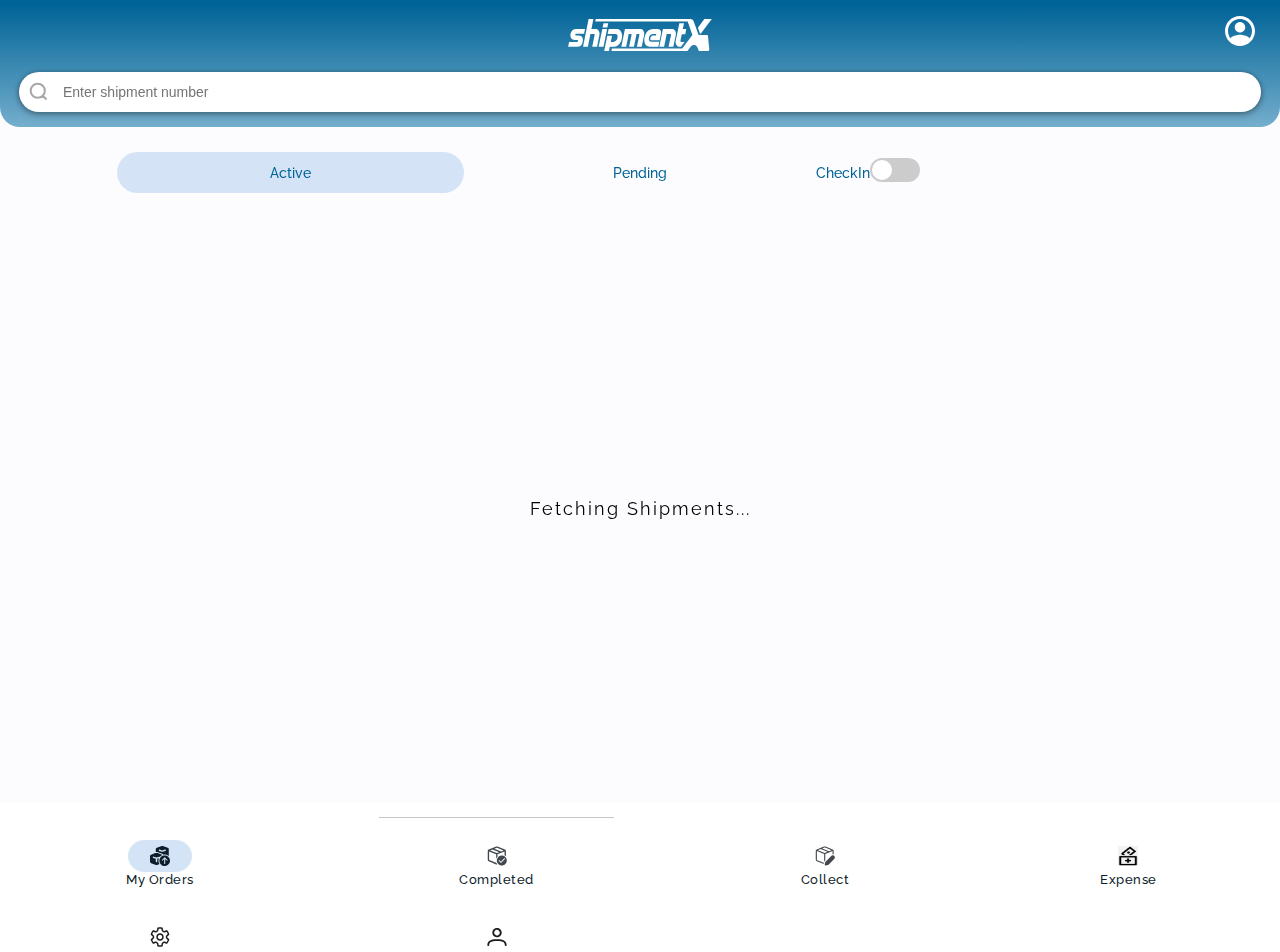
==== dashboard.html @ a4908e3f "Add files via upload" ====
<!DOCTYPE html>
<html lang="en">

<head>
    <meta charset="UTF-8">
    <meta content="width=device-width, initial-scale=1.0, user-scalable=0" name="viewport" />
    <meta name="theme-color" content="#0081C1" />
    <title>Add Maintenance</title>
    <link href="assets/css/style.css" rel="stylesheet">
</head>

<body style="animation: none;">
    <table style="border-collapse: collapse;">
        <tbody>
            <tr style="height: 127px">
                <td>
                    <table class="dashboard-header" style="border-collapse: collapse;">
                        <tr>
                            <td>
                                <img alt="Title" class="logo" src="assets/img/shipmentX-logo-new.svg" />
                                <a class="profile-icon" href="#" id="profile-top">
                                    <img alt="Profile" class="profile" src="assets/img/profile-user.svg">
                                </a>
                            </td>
                        </tr>
                        <tr>
                            <td>
                                <form class="search-layout">
                                    <img alt="Search" class="search-icon" src="assets/img/search.svg">
                                    <input class="search-input" id="search" placeholder="Enter shipment number"
                                        type="text" />
                                </form>
                            </td>
                        </tr>
                    </table>
                </td>
            </tr>
        </tbody>
        <tbody>
            <tr>
                <td>
                    <div class="scrollable shipments hidden" id="completed-container">
                        <!-- <div class="shipment">
                        <div class="label shipment-number-label">Shipment Number</div>
                        <div class="value shipment-number-value">#SH123564</div>
                        <div class="value time-label">16th Jan</div>
                        <div class="value time-value">09:00 am</div>
                        <div class="label weight-label">Weight</div>
                        <div class="value weight-value">14000 lbs</div>
                        <div class="label distance-label">Distance</div>
                        <div class="value distance-value">1605 mi</div>
                        <div class="value from-location">Auburn, NY</div>
                        <div class="value to-location">Houston, TX</div>
                        <div class="from-image"></div>
                        <div class="join-line"></div>
                        <div class="to-image"></div>
                    </div>    -->
                        <div id="fetchText" align=center class=""
                            style="position: absolute; width: 100%; top: 45%; font-size: 18px; letter-spacing: 2px;">
                            Fetching Shipments...</div>

                        <div class="empty hidden" id="empty">
                            <img src="assets/img/boxes.svg"
                                style="position: absolute; top: 30%; width: 40%; left: 30%;">
                            <spna align=center
                                style="position: absolute; width: 100%; top: 55%; font-size: 18px; letter-spacing: 2px;">
                                Empty Here...</spna>
                        </div>
                    </div>
                </td>
            </tr>
        </tbody>
        <tbody id="pen-actv-container" class="">
            <tr style="height: 52px">
                <td>
                    <table class="suggestive-panel">
                        <tr>
                            <td class="suggestive active" id="active-btn">Active</td>
                            <td class="suggestive" id="pending-btn">Pending</td>
                            <td class="suggestive">
                                <div class="switch-container" colspan="2">
                                    <span class="checkin">CheckIn</span>
                                    <label class="switch">
                                        <input type="checkbox" class="hidden" id="switch" onclick="toggleSwitch()" />
                                        <span class="slider round"></span>
                                    </label>
                                    <span class="checkout" id="checkout" style="display: none;">
                                        CheckOut</span>
                                </div>
                            </td>
                        </tr>
                    </table>
                </td>
            </tr>
            <tr>
                <td>
                    <div class="scrollable shipments hidden" id="pending-container">
                        <!-- <div class="shipment">
                        <div class="label shipment-number-label">Shipment Number</div>
                        <div class="value shipment-number-value">#SH123564</div>
                        <div class="value time-label">16th Jan</div>
                        <div class="value time-value">09:00 am</div>
                        <div class="label weight-label">Weight</div>
                        <div class="value weight-value">14000 lbs</div>
                        <div class="label distance-label">Distance</div>
                        <div class="value distance-value">1605 mi</div>
                        <div class="value from-location">Auburn, NY</div>
                        <div class="value to-location">Houston, TX</div>
                        <div class="from-image"></div>
                        <div class="join-line"></div>
                        <div class="to-image"></div>
                    </div>    -->

                        <div id="fetchText" align=center class=""
                            style="position: absolute; width: 100%; top: 45%; font-size: 18px; letter-spacing: 2px;">
                            Fetching Shipments...</div>

                        <div class="empty hidden" id="empty">
                            <img src="assets/img/boxes.svg"
                                style="position: absolute; top: 30%; width: 40%; left: 30%;">
                            <spna align=center
                                style="position: absolute; width: 100%; top: 58%; font-size: 18px; letter-spacing: 2px;">
                                Empty Here...</spna>
                        </div>
                    </div>

                    <div class="scrollable shipments" id="active-container">
                        <!-- <div class="shipment">
                        <div class="label shipment-number-label">Shipment Number</div>
                        <div class="value shipment-number-value">#SH123564</div>
                        <div class="label status-label">Satus</div>
                        <div class="value status-value green">In-transit</div>
                        <div class="label weight-label">Weight</div>
                        <div class="value weight-value">14000 lbs</div>
                        <div class="label eta-label">ETA</div>
                        <div class="value eta-value">Jan 17, 10:00 am</div>
                        <div class="label distance-label">Distance</div>
                        <div class="value distance-value">1605 mi</div>
                        <div class="value from-location">Auburn, NY</div>
                        <div class="value to-location">Houston, TX</div>
                        <div class="from-image"></div>
                        <div class="join-line"> </div>
                        <div class="to-image"></div>
                    </div> -->
                        <div id="fetchText" align=center class=""
                            style="position: absolute; width: 100%; top: 45%; font-size: 18px; letter-spacing: 2px;">
                            Fetching Shipments...</div>

                        <div class="empty hidden" id="empty">
                            <img src="assets/img/boxes.svg"
                                style="position: absolute; top: 30%; width: 40%; left: 30%;">
                            <spna align=center
                                style="position: absolute; width: 100%; top: 58%; font-size: 18px; letter-spacing: 2px;">
                                Empty Here...</spna>
                        </div>
                    </div>
                </td>
            </tr>
        </tbody>
    </table>
    <table class="navigation-bar" id="navigation" style="border-collapse: collapse;">
        <tr style="height: 16px;">
            <td></td>
            <td>
                <div class="navigation-drawer" id="navigation-drawer"></div>
            </td>
        </tr>
        <tr>
            <td>
                <a class="navigation-item active" href="#" id="shipments">
                    <div class="icon">
                        <img alt="Shipments" class="icon-image" src="assets/img/shipments-active.svg" />
                    </div>
                    <div class="label">My Orders</div>
                </a>
            </td>
            <td>
                <a class="navigation-item" href="#" id="closed">
                    <div class="icon">
                        <img alt="Closed" class="icon-image" src="assets/img/closed-inactive.svg" />
                    </div>
                    <div class="label">Completed</div>
                </a>
            </td>
            <td>
                <a class="navigation-item" href="#" id="create">
                    <div class="icon">
                        <img alt="Create" class="icon-image" src="assets/img/create-inactive.svg" />
                    </div>
                    <div class="label">Collect</div>
                </a>
            </td>

            <td>
                <a class="navigation-item" href="#" id="expense">
                    <div class="icon">
                        <img alt="Create" class="icon-image" src="assets/img/expense.jpg" />
                    </div>
                    <div class="label">Expense</div>
                </a>
            </td>


        </tr>
        <tr>
            <td>
                <a class="navigation-item" href="#" id="settings">
                    <div class="icon">
                        <img alt="Settings" class="icon-image" src="assets/img/settings-inactive.svg" />
                    </div>
                    <div class="label">Settings</div>
                </a>
            </td>
            <td>
                <a class="navigation-item" href="#" id="profile">
                    <div class="icon">
                        <img alt="Profile" class="icon-image" src="assets/img/profile-inactive.svg" />
                    </div>
                    <div class="label">Profile</div>
                </a>
            </td>
        </tr>
    </table>
    <script src="assets/js/jquery.min.js"></script>
    <script src="assets/js/jquery.mobile.js"></script>
    <script src="assets/js/script.js"></script>
    <script src="assets/js/jquery.toast.js"></script>
    <script>

        var is_nav_up = false;
        var active_nav_btn = 'shipments';
        const DRIVER = getUser()
        var location_running = false;


        // load completed window after 3 seconds from the current time
        /*setTimeout(load_completed_data, 3000);*/

        load_data();
        setLoginDetails();

        $("#search").keyup(function () {//event listner keyup on event with the id of search
            console.log(this.value)
            searchFilter(this.value)// the current value passes in the searchFilter function
        });

        $("#navigation").on('swipeup', function () {
            console.log('swipeup')
            // $("#navigation").animate(navigationup);
            $('#navigation').addClass('nav-up')
            $('#navigation').removeClass('nav-down')
        });

        $("#navigation").on('swipedown', function () {
            console.log('swipedown')
            // $("#navigation").animate({bottom: "-81px"});
            $('#navigation').addClass('nav-down')
            $('#navigation').removeClass('nav-up')
        });


        // show active window when swiped right from pending window
        $("#pending-container").on('swiperight', function () {
            console.log('swiperight')
            showActive()
        });

        // show pending window when swiped left from active window
        $("#active-container").on('swipeleft', function () {
            console.log('swipeleft')
            showPending()
        });

        $('#checkin-btn').on('click', function () {

            drivercheckin();
        });
        $('#checkout-btn').on('click', function () {
            drivercheckout();
        });
        // if navigation drawer middle button is clicked then it will move up or down depending upon
        // the current position of the drawer
        $("#navigation-drawer").click(function () {
            if (!is_nav_up) {
                // $("#navigation").animate({bottom: "0px"});
                $('#navigation').addClass('nav-up')
                $('#navigation').removeClass('nav-down')
                is_nav_up = true
            }
            else {
                // $("#navigation").animate({bottom: "-81px"});
                $('#navigation').addClass('nav-down')
                $('#navigation').removeClass('nav-up')
                is_nav_up = false;
            }
        });

        // switch to pending window when pending button is clicked
        $('#pending-btn').on('click', function () {
            showPending()
        });


        // switch to active window when active button is clicked
        $('#active-btn').on('click', function () {
            showActive()
        });


        // hides the active window from view and shows the pending window
        function showPending() {
            $('#pending-btn').addClass('active')
            $('#active-btn').removeClass('active')
            $('#pending-container').removeClass('hidden')
            $('#active-container').addClass('hidden')
        }

        // hides the pending window from view and shows the active window
        function showActive() {
            $('#pending-btn').removeClass('active')
            $('#active-btn').addClass('active')
            $('#pending-container').addClass('hidden')
            $('#active-container').removeClass('hidden')
        }

        $('#navigation .navigation-item .icon').on('click', function () {
            // console.log($(this).parents()[0].id)
            var btn_clicked = $(this).parents()[0].id
            switchActiveNavigationButton(btn_clicked)
        });

        $('#navigation .navigation-item .label').on('click', function () {
            // console.log($(this).parents()[0].id)
            var btn_clicked = $(this).parents()[0].id
            switchActiveNavigationButton(btn_clicked)
        });


        // makes the clicked button highlited and unhighlights the previous highlited button 
        function switchActiveNavigationButton(btn_clicked) {
            if (btn_clicked != active_nav_btn) {
                $(`#${btn_clicked}`).addClass('active')
                $(`#${active_nav_btn}`).removeClass('active')
                $(`#${btn_clicked} div img`).attr("src", `assets/img/${btn_clicked}-active.svg`)
                $(`#${active_nav_btn} div img`).attr("src", `assets/img/${active_nav_btn}-inactive.svg`)
                active_nav_btn = btn_clicked
            }
        }


        // set the clicked shipment info to session storage so that it's available accross views
        // and changes the page to milestone page.
        $('#active-container').on('click', '.shipment', function () {
            window.location = "shipment_milestone.html";
            var item = this.data;
            sessionStorage.setItem("item", JSON.stringify(item));
        });


        // set the clicked shipment info to session storage so that it's available accross views
        // and changes the page to acceptance page.
        $('#pending-container').on('click', '.shipment', function () {
            window.location = "shipment_acceptance.html";
            var item = this.data;
            sessionStorage.setItem("item", JSON.stringify(item));
        });


        $('#create').on('click', function () {
            window.location = "shipment_collection.html";
        });

        $('#expense').on('click', function () {
            window.location = "expense_dashboard.html";
        });



        // change the window (space between top blue container and the bottom navigation drawer) 
        // to completed container view
        $('#closed').on('click', function () {
            $('#pen-actv-container').addClass('hidden')
            $('#completed-container').removeClass('hidden')
            load_completed_data()
        });

        // changes back the view from completed window to active pending window
        $('#shipments').on('click', function () {
            $('#pen-actv-container').removeClass('hidden')
            $('#completed-container').addClass('hidden')
        });


        //
        $('#profile, #profile-top').on('click', function () {
            window.location = "profile.html";
        });

        $('#settings').on('click', function () {
            window.location = "settings.html";
        });



        // this function calls the getshipments() function in script.js which inturn calls the 
        // populate data function.
        function load_data() {
            var type = "";
            getshipments(type);
        };


        // populates all the text fileds, and iterates throught the shipments list and passes it to 
        // list_items function for further processings 
        function populate_data(data, type) {

            sessionStorage.setItem("doc_types", JSON.stringify(data.data.doc_types));
            var trips = data.data.trips;

            $('#pending-container #fetchText').addClass('hidden')
            $('#active-container #fetchText').addClass('hidden')
            // $('#completed-container #fetchText').addClass('hidden')

            if (type != 2) {
                $('#pending-container #empty').removeClass('hidden')
                $('#active-container #empty').removeClass('hidden')
            }
            else {
                console.log(data.data.trips.length)
                if (data.data.trips.length > 0) {
                    /*console.log(data.data.trips.length)*/
                    $('#completed-container #fetchText').addClass('hidden');
                    $('#completed-container #empty').addClass('hidden');
                }
            }

            trips.forEach(list_items);
        };


        // handles the text and image that is visible when there is no completed shipment for the driver
        function show_empty_completed_shipments() {
            $('#completed-container #fetchText').addClass('hidden');
            $('#completed-container #empty').removeClass('hidden');
        }


        // handles the text and image that is visible when there is no active or pending shipment for
        // the driver
        function show_empty_shipments() {
            $('#pending-container #fetchText').addClass('hidden')
            $('#active-container #fetchText').addClass('hidden')

            $('#pending-container #empty').removeClass('hidden')
            $('#active-container #empty').removeClass('hidden')
        }


        // is called as many times as the number of shipments fetched from api in all 3 categories
        // pending active and completed/closed and creates a list of views for each shipment in the 
        // respective views
        function list_items(item, index) {
            // console.log(item)
            // console.log(JSON.stringify(item))
            var div = document.createElement('div');


            div.className = 'shipment';
            div.data = item;//item.shift_id + ' ' + item.shift_veh_id;
            if (item.id == "") {
                div.innerHTML = `
                        <div class="label shipment-number-label">Shipment Number</div>
                        <div class="value shipment-number-value">${item.shipmentid}</div>
                        <div class="value time-label">${get_date(item.enddate, DRIVER.timezone)}</div>
                        <div class="value time-value">${get_time(item.enddate, DRIVER.timezone)}</div>
                        <div class="label weight-label">Weight</div>
                        <div class="value weight-value">${parseInt(item.shipweight)} lbs</div>
                        <div class="label distance-label">Distance</div>
                        <div class="value distance-value">${item.distance}</div>
                        <div class="value from-location">${camelCase(item.scity)}</div>
                        <div class="value to-location">${camelCase(item.dcity)}</div>
                        <div class="from-image"></div>
                        <div class="join-line"></div>
                        <div class="to-image">
    `;
                document.getElementById("pending-container").appendChild(div);
                $('#pending-container #empty').addClass('hidden')
            } else if (item.astatus != "2") {
                div.innerHTML = `
                        <div class="label shipment-number-label">Shipment Number</div>
                        <div class="value shipment-number-value">${item.shipmentid}</div>
                        <div class="label status-label">Satus</div>`;

                if (item.astatus == 0) {
                    div.innerHTML += `<div class="value status-value">Accepted</div>`;
                }
                else if (item.astatus == 1) {
                    div.innerHTML += `<div class="value status-value green">In-Transit</div>`;
                }
                else { }

                div.innerHTML +=
                    `
                        <div class="value status-value green">${status}</div>
                        <div class="label weight-label">Weight</div>
                        <div class="value weight-value">${parseInt(item.shipweight)} lbs</div>
                        <div class="label eta-label">ETA</div>
                        <div class="value eta-value">Jan 17, 10:00 am</div>
                        <div class="label distance-label">Distance</div>
                        <div class="value distance-value">${item.distance}</div>
                        <div class="value from-location">${camelCase(item.scity)}</div>
                        <div class="value to-location">${camelCase(item.dcity)}</div>
                        <div class="from-image"></div>
                        <div class="join-line"></div>
                        <div class="to-image">
    `;
                $('#active-container #empty').addClass('hidden')
                document.getElementById("active-container").appendChild(div);
                if (!location_running) {
                    startLocationService();
                    location_running = true;
                }
            } else {
                div.innerHTML = `
                        <div class="label shipment-number-label">Shipment Number</div>
                        <div class="value shipment-number-value">${item.shipmentid}</div>
                        <div class="label status-label">Satus</div>
                        <div class="value status-value green">Completed</div>
                        <div class="value status-value green">${status}</div>
                        <div class="label weight-label">Weight</div>
                        <div class="value weight-value">${parseInt(item.shipweight)} lbs</div>
                        <div class="label eta-label">Delivered At</div>
                        <div class="value eta-value">${get_date(item.enddate, DRIVER.timezone) + ', ' + get_time(item.enddate, DRIVER.timezone)}</div>
                        <div class="label distance-label">Distance</div>
                        <div class="value distance-value">${item.distance}</div>
                        <div class="value from-location">${camelCase(item.scity)}</div>
                        <div class="value to-location">${camelCase(item.dcity)}</div>
                        <div class="from-image"></div>
                        <div class="join-line"></div>
                        <div class="to-image">
        `;

                document.getElementById("completed-container").appendChild(div);
                $('#completed-container #fetchText').addClass('hidden')
            }


            // if(item.astatus == "2") {
            //     document.getElementById("completed-container").appendChild(div);
            // }
        }


        // fetches and lists the completed shipment data 
        function load_completed_data() {
            var type = "2";
            // console.log('calling completed')
            getshipments(type);
        }


        // top search bar handler to filter the shipments depending upon the entered text in all 
        // 3 windows (pending, active, and completed) 
        var shipments = null
        function searchFilter(search_text) {
            if (search_text.length > 1) {
                if (shipments == null)
                    shipments = document.getElementsByClassName('shipment')
                for (i = 0; i < shipments.length; i++) {
                    ship_id = shipments[i].getElementsByTagName('div')[1].innerText
                    if (ship_id.toUpperCase().indexOf(search_text.toUpperCase()) > -1) {
                        shipments[i].style.display = "";
                    } else {
                        shipments[i].style.display = "none";
                    }
                    // console.log(ship_id)
                }
            } else {
                if (shipments != null) {
                    shipments = document.getElementsByClassName('shipment')
                    for (i = 0; i < shipments.length; i++) {
                        shipments[i].style.display = "";
                    }
                }
            }
        }


        // send some login details [ driver_id, imei, vehicle_id, trip_id ] to iOS
        function setLoginDetails() {
            console.log(({ imei: DRIVER.imei, driverId: parseInt(DRIVER.id), vehicleId: parseInt(DRIVER.vehicle_id), tripId: parseInt(DRIVER.trip_id) }))
            tripId = DRIVER.trip_id
            vehicleId = DRIVER.vehicle_id

            if (tripId == '')
                tripId = -1

            if (vehicleId == '')
                vehicleId = -1

            if (getOS() == 'iOS') {
                window.webkit.messageHandlers.setLoginDetails.postMessage({
                    imei: DRIVER.imei,
                    driverId: parseInt(DRIVER.id),
                    vehicleId: parseInt(vehicleId),
                    tripId: parseInt(tripId)
                })
            }
        }


        function toggleSwitch() {
            var switchElem = document.getElementById("switch");
            var checkout = document.getElementById("checkout");
            var checkin = document.querySelector(".checkin");

            if (switchElem.checked) {
                checkout.style.display = "inline-block";
                checkin.style.display = "none";
                checkType = "checkout"
                drivercheck(checkType);
            } else {
                checkout.style.display = "none";
                checkin.style.display = "inline-block";
                checkType = "checkin"
                drivercheck(checkType);
            }
        }
// toast functionality if web based toast service is required.
// make sure to have jquery.toast.js in the assets/js directory and some css related to it in 
// styles.css at the bottom of the file.


// $.toast({ 
//   text : "Let's test some HTML stuff... <a href='#'>github</a>", 
//   showHideTransition : 'slide',  // It can be plain, fade or slide
//   bgColor : 'black',              // Background color for toast
//   textColor : '#eee',            // text color
//   allowToastClose : false,       // Show the close button or not
//   hideAfter : 5000,              // `false` to make it sticky or time in miliseconds to hide after
//   stack : 5,                     // `fakse` to show one stack at a time count showing the number of toasts that can be shown at once
//   textAlign : 'center',            // Alignment of text i.e. left, right, center
//   position : 'bottom-center'       // bottom-left or bottom-right or bottom-center or top-left or top-right or top-center or mid-center or an object representing the left, right, top, bottom values to position the toast on page
// })


    </script>
</body>

</html>
---- assets/css/style.css ----
@import url('https://fonts.googleapis.com/css2?family=Raleway:wght@100;200;300;400;500;600;700;800;900&display=swap');

html {
    height: 100%;
    margin: 0;
    padding: 0;
}
body{

    font-family: Raleway, sans-serif;
	font-feature-settings: 'lnum' on;

    -webkit-tap-highlight-color: transparent;
    -webkit-touch-callout: none;
    -webkit-user-select: none;
    -khtml-user-select: none;
    -moz-user-select: none;
    -ms-user-select: none;
    user-select: none;
    margin: 0 !important;
    font-size: 14px;
    -webkit-text-size-adjust: none;
    text-size-adjust:none;
    overflow: hidden;
    background: #FCFCFF;
    height: 100%;
    margin: 0;
    padding: 0;
    /* animation-name: activity-open;
    animation-duration: 0.25s;
    position: relative; */
    /* animation-fill-mode: forwards; */
}

input {
    font-size: 14px;
}

td {
    padding: 0px;
}

body > table {
    width: 100%;
}

a{
    text-decoration: none;
}
.dashboard-header{
    position: fixed;
    width: 100%;
    height: 152px;
    left: 0;
    top: -25px;
    background: linear-gradient(180deg, #006397 19.44%, rgba(0, 107, 162, 0.54) 100%);
    border-radius: 0px 0px 20px 20px;
    /* Title bar */
    /* box-shadow: 0 1px 2px rgba(0, 0, 0, 0.3), 0 2px 6px 2px rgba(0, 0, 0, 0.15);
    border-radius: 34px; */
}
.dashboard-header .logo{
    position: absolute;
    width: 144px;
    height: 36px;
    left: 0;
    top: 42px;
    /* background: url(../img/logo.svg); */
    margin: auto;
    right: 0;
}
.dashboard-header .profile-icon{
    position: absolute;
    width: 36px;
    height: 36px;
    right: 22px;
    top: 38px;
}
.dashboard-header .profile-icon .profile {
    position: absolute;
    left: 8.33%;
    right: 8.33%;
    top: 8.33%;
    bottom: 8.33%;
}
.dashboard-header .search-layout{
    position: absolute;
    height: 40px;
    left: 19px;
    top: 97px;
    right: 19px;
    box-shadow: 0 2px 6px 2px rgba(0, 0, 0, 0.15);
    filter: drop-shadow(0px 1px 2px rgba(0, 0, 0, 0.3));
    border-radius: 50px;
    background: white;
}
.dashboard-header .search-layout .search-icon{
    position: absolute;
    width: 20px;
    height: 20px;
    left: 10px;
    top: 10px;
}
.dashboard-header .search-layout .search-input{
    position: absolute;
    width: 80%;
    height: 24px;
    left: 40px;
    top: 4px;
    font-style: normal;
    font-weight: 500;
    line-height: 24px;
    border: 0;
    padding: 4px;
    outline:none;
}
.suggestive-panel{
    width: 82%;
    position: fixed;
    top: 150px;
    margin-left: 9%;
    /* margin: 0px 12px !important; */
}
.suggestive-panel .suggestive{
    padding: 6px 0px;
    height: 18px;
    margin-left: 20px;
    width: 28.611%;
    border-radius: 100px;
    text-align: center;
    cursor: pointer;

    font-weight: 500;
    font-size: 14px;
    line-height: 20px;
    color: #006397;
}



.suggestive-panel .suggestive.active{
    background: #D4E4F6;
}

.suggestive-panel .suggestive.accept{
    background: #D4E4F6;
}


.suggestive-panel .suggestive.right {
    /* background: #D4E4F6; */
    position: inherit;
    right: 20px;
}

div.scrollable {
    height: 100%;
    margin: 0;
    padding: 0;
    overflow-x: hidden;
    overflow-y: auto;
}

.navigation-bar{
    position: fixed;
    height: 178px;
    bottom: -81px;
    background: white;
    width: 100%;
    z-index: 1000;
    touch-action: pan-y;
}

.navigation-bar tr td a.navigation-item{
    width: 120px;
    height: 70px;
}
.navigation-bar tr td a.navigation-item .icon {
    width: 64px;
    height: 32px;
    margin: 8px auto 0 auto;
}
.navigation-bar tr td a.navigation-item.active .icon {
    background: linear-gradient(0deg, #D4E4F6, #D4E4F6);
    border-radius: 20px;
}
.navigation-bar tr td .icon .icon-image {
    position: relative;
    width: 20px;
    height: 20px;
    left: calc(50% - 20px/2);
    top: calc(50% - 20px/2);
}

.navigation-bar tr td .label {
    font-weight: 500;
    font-size: 13px;
    line-height: 16px;
    text-align: center;
    letter-spacing: 0.5px;
    color: #0D1D2A;

}

.navigation-bar .navigation-drawer {
    margin-top: 12px;
    border-bottom: 1.5px solid #C6C6C9;
    width: 66.66%;
    margin-left: 16.67%;
}

.nav-up {
    animation-name: navigation-up;
    animation-duration: 0.2s;
    animation-fill-mode: forwards;
}

.nav-down {
    animation-name: navigation-down;
    animation-duration: 0.2s;
    animation-fill-mode: forwards;
}

@keyframes navigation-up {
    85% {bottom: 5px;}
    100% {bottom: 0px;}
}

@keyframes navigation-down {
    0% {bottom: 0px}
    85% {bottom: -86px}
    100% {bottom: -81px}
}

.shipments{
    /* margin: 12px !important; */
    height: calc(100% - 127px - 76px) !important;
    -ms-overflow-style: none;
    scrollbar-width: none;
    position: absolute;
    width: 100%;
    top: 184px;
}


#pending-container {
    animation-name: right-slide;
    animation-duration: 0.5s;
    touch-action: pan-y;
    position: fixed;
}

@keyframes left-slide {
from {left: -75%;}
to {left: 0px;}
}

#active-container {
    animation-name: left-slide;
    animation-duration: 0.5s;
    touch-action: pan-y;
    position: fixed;
}

#accept-container {
    /* animation-name: left-slide;
    animation-duration: 0.5s; */
    touch-action: pan-y;
    position: fixed;
}

@keyframes right-slide {
    from {right: -75%;}
    to {right: 0px;}
}

#completed-container {
    animation-name: right-slide;
    animation-duration: 0.5s;
    position: fixed;
}

#completed-container.shipments{
    /* margin: 12px !important; */
    height: calc(100% - 127px - 30px) !important;
    top: 140px;
}



.shipments::-webkit-scrollbar {
    display: none;
}

.expenses::-webkit-scrollbar {
    display: none;
}


.shipments .shipment:last-child::after{
    content: " ";
    height: 90px;
    width: 100%;
    background-color: #ffffff00;
    position: absolute;
    top: 120px;
}

.expenses .expense:last-child::after{
    content: " ";
    height: 90px;
    width: 100%;
    background-color: #ffffff00;
    position: absolute;
    top: 120px;
}
.shipment{
    width: calc(100% - 40px);
    height: 140px !important;
    left: 0px;
    top: 25px;
    background: #FCFCFF;
    box-shadow: 0px 1px 2px rgba(0, 0, 0, 0.3), 0px 2px 6px 2px rgba(0, 0, 0, 0.15);
    border-radius: 12px;
    margin: 6px 20px 16px 20px;
    position: relative;
    cursor: pointer;
    transition: 200ms;
}


/* Here is the expenses label styles */
.shipments .shipment .status-label {
    right: 12px;
    top: 12px;
    font-size: 13px;;
    position: absolute;
}

.shipments .shipment .status-value {
    right: 12px;
    top: 28px;
    position: absolute;
    font-weight: 500;
    font-size: 13px;
    line-height: 14px;
} 

.shipments .shipment .expense-label{
    top: 12px;
    margin: auto;
    left: 0;
    right: 0;
    width: fit-content;
    font-size: 13px;
    position: absolute;
}

.shipments .shipment .expense-value{
    top: 28px;
    margin: auto;
    left: 0;
    right: 0;
    width: fit-content;
    font-size: 13px;
    position: absolute;
}


.shipments .shipment .amount-label{
    top: 47px;
    margin: auto;
    left: 0;
    right: 0;
    width: fit-content;
    font-size: 13px;
    position: absolute;
}

.shipments .shipment .amount-value{
    top: 60px;
    margin: auto;
    left: 0;
    right: 0;
    width: fit-content;
    font-size: 13px;
    position: absolute;
} 


.shipments .shipment .vehicle-label{
    left: 12px;
    top: 12px;
    font-size: 13px;
    width: fit-content;
    position: absolute;
}

.shipments .shipment .vehicle-value{
    left: 12px;
    top: 28px;
    font-size: 13px;
    width: fit-content;
    position: absolute;
} 

.shipments .shipment .tripid-label{
    left: 12px;
    top: 47px;
    font-size: 13px;
    width: fit-content;
    position: absolute;
}

.shipments .shipment .tripid-value{
    left: 12px;
    top: 60px;
    font-size: 13px;
    width: fit-content;
    position: absolute;
}

.shipments .shipment .doc-label {
    left: 12px;
    top: 80px;
    font-size: 13px;
    position: absolute;
}

.shipments .shipment .doc-value {
    left: 12px;
    top: 95px;
    font-size: 13px;
    /* width: fit-content; */
    position: absolute;
}

.shipments .shipment .date-label{
    right: 12px;
    top: 50px;
    font-size: 13px;
    position: absolute;
}

.shipments .shipment .date-value{
    right: 12px;
    top: 63px;
    font-size: 13px;
    /* width: fit-content; */
    position: absolute;
}  

.label, .label-lite{
    font-weight: 600;
    font-size: 13px;
    line-height: 12px;
    color: #0081C1;
}
.label-lite {
    font-weight: bold;
    font-size: 13px;
    line-height: 14px;
    color: #006397;
}
.value{
    font-weight: 500;
    font-size: 13px;
    line-height: 14px;
    color: #41474D;
}

.value-det {
    font-size: 14px;
    line-height: 15px;
    color: #1A1C1E;
}

.value-14{
    font-size: 14px;
    line-height: 12px;
}
.shipments .shipment .shipment-number-label {
    left: 12px;
    top: 12px;
    position: absolute;
}
.shipments .shipment .shipment-number-value {
    left: 12px;
    top: 28px;
    font-size: 13px;
    position: absolute;
}

.shipments .shipment .time-label {
    right: 12px;
    top: 12px;
    position: absolute;
}

.shipments .shipment .status-label {
    right: 12px;
    top: 12px;
    font-size: 13px;
    position: absolute;
}
.shipments .shipment .time-value {
    right: 12px;
    top: 28px;
    position: absolute;
}

.shipments .shipment .status-value {
    right: 12px;
    top: 28px;
    position: absolute;
    font-weight: 500;
    font-size: 13px;
    line-height: 14px;
}

.green {
    color: #4CAF50;
}

.yellow {
    color: #F9A825;
}

.shipments .shipment .time-label:before {
    content: url("../img/calendar.svg");
    width: 12px;
    height: 12px;
    margin-right: 4px;
    position: absolute;
    left: -34%;
}

.shipments .shipment .time-value:before {
    content: url("../img/time.svg");
    width: 12px;
    height: 12px;
    margin-right: 4px;
    position: absolute;
    left: -34%;
}
.shipments .shipment .weight-label {
    top: 12px;
    margin: auto;
    left: 0;
    right: 0;
    width: fit-content;
    width: -moz-fit-content;
    position: absolute;
}
.shipments .shipment .weight-value {
    top: 28px;
    margin: auto;
    left: 0;
    right: 0px;
    width: fit-content;
    width: -moz-fit-content;
    position: absolute;
}
.shipments .shipment .eta-label {
    right: 12px;
    top: 47px;
    position: absolute;
}
.shipments .shipment .eta-value {
    right: 12px;
    top: 60px;
    position: absolute;
    font-weight: 500;
    font-size: 13px;
    line-height: 14px;
}
.shipments .shipment .distance-label {
    right: 12px;
    top: 79px;
    position: absolute;
}
.shipments .shipment .distance-value {
    right: 12px;
    top: 95px;
    position: absolute;
}
.shipments .shipment .from-location {
    left: 35px;
    top: 60px;
    position: absolute;
}
.shipments .shipment .to-location {
    left: 35px;
    top: 94px;
    position: absolute;
}
.shipments .shipment .from-image {
    width: 12px;
    height: 12px;
    content: url("../img/start-point-grey.svg");
    position: absolute;
    left: 15px;
    top: 60px;
}
.shipments .shipment .join-line {
    position: absolute;
    width: 24px;
    height: 0px;
    left: 9.75px;
    top: 82px;
    border-bottom: 2px dashed #A8A8A8;
    transform: rotate(90deg);
}
.shipments .shipment .to-image {
    width: 12px;
    height: 12px;
    content: url("../img/end-point.svg");
    position: absolute;
    left: 15px;
    top: 95px;
}


/** Details Screen **/

.map {
    height: 100%;
}

.gm-style > div:nth-child(10){
    display:none;
}

.go-back{
    position: absolute;
    width: 40px;
    height: 40px;
    left: 16px;
    top: 16px;
    background: #FCFCFF;
    box-shadow: 0px 1px 2px rgba(0, 0, 0, 0.3), 0px 2px 6px 2px rgba(0, 0, 0, 0.15);
    border-radius: 50px;
    z-index: 1000;
}
.go-back .img {
    padding: 12px;
}
.bottom-sheet {
    position: absolute;
    left: 0px;
    right: 0px;
    bottom: 0px;
    background: linear-gradient(142.35deg, rgba(252, 252, 255, 0.2) 2.66%, rgba(252, 252, 255, 0.05) 92.91%);
    -webkit-backdrop-filter: blur(40px);
    backdrop-filter: blur(40px);
    border-radius: 35px 35px 0px 0px;
    padding: 5px 16px;
}
.bottom-sheet table {
    width: 100%;
}
.bottom-sheet .heading {
    font-style: normal;
    font-weight: 500;
    font-size: 20px;
    line-height: 28px;
    text-align: center;
    color: #000000;
    width: 100%;
}
.bottom-sheet .value-lg{
    font-weight: 500;
    font-size: 20px;
    line-height: 23px;
    color: #1A1C1E;
}
.bottom-sheet .shipment {
    padding: 12px;
    width: calc(100% - 32px);
    margin: 6px 4px;
    height: auto;
}
.pull-right{
    float: right;
}
.label-box{
    padding: 2px 16px;
    border-radius: 4px;
    width: -moz-fit-content;
    width: fit-content;
    text-align: center;
    font-weight: 600;
    font-size: 13px;
    line-height: 14px;
    color: #1A1C1E;
}
.label-box.label-box-warning{
    background: #FBF063;
}

.label-box.label-box-danger{
    background: rgb(226, 71, 71);
}

.label-box.label-box-default{
    background: #D4E4F6;
}
.label-box.label-box-primary{
    background: #0081C1;
}
.label-box.label-box-success{
    background: rgb(32, 218, 141);
}
.btn {
    padding: 12px 16px;
    border-radius: 50px;
    width: -moz-fit-content;
    width: fit-content;
    text-align: center;
    color: #ffffff;
    cursor: pointer;
}

.stops-btn {
    position: absolute;
    /* margin-right: 10px; */
    width: 17%;
    background: #FCFCFF;
    box-shadow: 0px 1px 2px rgba(0, 0, 0, 0.3), 0px 1px 3px 1px rgba(0, 0, 0, 0.15);
    border-radius: 4px;
    padding: 4px;
    margin-top: -20px;
}

.stops-btn img {
    position: absolute;
    margin-top: 5px;
}

#reject.btn {
    border: 1px solid #72777E;
}
.btn.btn-primary{
    background: #006397;
    transition: 150ms;
}
.btn.btn-primary:hover {
    background: #003a58;
}
.btn.btn-default{
    background: #D4E4F6;
    color: #000000;
}
.btn.btn-warning{
    background: goldenrod;
}
.btn.btn-success{
    background: rgb(32, 218, 141);
}
.btn.btn-danger{
    background: firebrick;
}
.btn.btn-trans-primary{
    color: #0081C1;
}
.btn.btn-trans-default{
    color: #000000;
}
.btn.btn-trans-warning{
    color: goldenrod;
}
.btn.btn-trans-success{
    color: rgb(32, 218, 141);
}
.btn.btn-trans-danger{
    color: rgb(226, 71, 71);
}
.btn.btn-fill{
    width: -webkit-fill-available;
}
.td-margin-sm{
    padding: 2px;
}
.td-margin-md{
    padding: 4px;
}
.td-margin-lg{
    padding: 8px;
}
.label.label-12{
    font-size: 13px;
}
.make-center{
    text-align: center;
}
.td-25{
    width: 25%;
}
.td-33{
    width: 33.3%;
}
.td-50{
    width: 50%;
}
.td-100{
    width: 100%;
}
.btn.accept-order:before{
    content: url("../img/accept-order.svg");
    margin-right: 4px;
    position: relative;
    left: 0%;
    bottom: -1px;
}
.btn.reschedule:before{
    content: url("../img/reschedule.svg");
    margin-right: 4px;
    position: relative;
    left: 0%;
}
.btn.reject:before{
    content: url("../img/reject.svg");
    margin-right: 4px;
    position: relative;
    left: 0%;
}

.hidden {
    display: none;
}

.progresses-hor {
    display: flex;
    align-items: center;
}

/* details step DEPRICATED */
/* .steps {
    display: flex;
    background-color: rgba(114, 119, 126, 0.16);
    width: 10.94px;
    height: 10.94px;
    align-items: center;
    justify-content: center;
    border-radius: 50%;
    border: 1.39px solid #FCFCFF;
} */

.logo-top {
    position: absolute;
    top: 0px;
    left: calc(50% - 210px/2);
}

.line-progress {
    width: 80%;
    height: 1.56px;
    background: rgba(114, 119, 126, 0.16);
}


/** Login and Index Screen **/

.outer-circle {
    content: url(../img/logo-circle.svg);
    transform-origin: 50% 50%;
    position: absolute;
    left: calc(50% - 48px);
    top: calc(50% - 48px);
    animation-name: rotate, shrink-circle;
    animation-duration: 2s, 2s;
    animation-fill-mode: forwards, forwards;
}

@keyframes rotate {
    0% {transform: rotate(-180deg);}
    20%{transform: rotate(-180deg);}
    25%{transform: rotate(-185deg);}
    50% {transform: rotate(0deg);}
    70% {transform: rotate(0deg);}
    75% {transform: rotate(-5deg);}
    100% {transform: rotate(180deg);}
}

@keyframes shrink-circle {
    0% {
        width: calc(100vw * 0.2318 * 1.5);
        left: calc(50% - (100vw * 0.2318 * 1.5)/2);
        top: calc(50% - (100vw * 0.2318 * 1.5)/2);
    }
    50% {
        width: calc(100vw * 0.2318 * 1.5);
        left: calc(50% - (100vw * 0.2318 * 1.5)/2);
        top: calc(50% - (100vw * 0.2318 * 1.5)/2);
    }
    100% {
        width: calc(100vw * 0.2318 * 0.75);
        left: calc(50% - (((100vw * 0.2318) * 0.75) + (100vw * 0.6450 * 0.75) + (100vw * 0.0241)) / 2);
        top: calc(50% - ((100vw * 0.2318 * 0.75)/2));
    }
}

.inner-truck {
    content: url(../img/logo-inside-circle.svg);
    position: absolute;
    left: calc(50% - 27px);
    top: calc(50% - 19px);
    animation-name: shrink-truck;
    animation-duration: 2s;
    animation-fill-mode: forwards;
}

@keyframes shrink-truck {
    0% {
        width: calc(100vw * 0.1304 * 1.5);
        left: calc(50% - (100vw * 0.1304 * 1.5)/2);
        top: calc(50% - (100vw * 0.0917 * 1.5)/2);
    }
    50% {
        width: calc(100vw * 0.1304 * 1.5);
        left: calc(50% - (100vw * 0.1304 * 1.5)/2);
        top: calc(50% - (100vw * 0.0917 * 1.5)/2);
    }
    100% {
        width: calc(100vw * 0.1304 * 0.75);
        left: calc(50% - (((100vw * 0.1304) * 0.75) + (100vw * 0.6450 * 0.75) + (100vw * 0.0241)) / 2);
        top: calc(50% - ((100vw * 0.0917)/2) * 0.75);
    }
}

.logo-text {
    content: url(../img/logo-text-shipx.svg);
    transform-origin: 50% 50%;
    position: absolute;
    animation-name: show-logo-text;
    animation-duration: 2s;
    animation-fill-mode: forwards;
    animation-timing-function: linear;
}

@keyframes show-logo-text {
    0% {
        width: calc(219 * 0.0px);
        height: calc(59 * 0.0px);
        left: calc(50%);
        top: calc(50%);
    }
    50% {
        width: calc(219 * 0.0px);
        height: calc(59 * 0.0px);
        left: calc(50%);
        top: calc(50%);
    }
    90% {
        width: calc(100vw * 0.6450 * 0.85);
        left: calc(50% - ((((100vw * 0.2318) * 0.85) + (100vw * 0.6450 * 0.75) + (100vw * 0.0241)) / 2) + (((100vw * 0.2318) * 0.75) + (100vw * 0.0241)));
        top: calc(50% - (100vw * 0.1739 * 0.85)/2);
    }
    100% {
        width: calc(100vw * 0.6450 * 0.75);
        left: calc(50% - ((((100vw * 0.2318) * 0.75) + (100vw * 0.6450 * 0.75) + (100vw * 0.0241)) / 2) + (((100vw * 0.2318) * 0.75) + (100vw * 0.0241)));
        top: calc(50% - (100vw * 0.1739 * 0.75)/2);
    }
}

.logo-top-login {
    position: absolute;
    top: 72px;
    left: calc(50% - 257px/2);
    content: url("../img/shipx-logo.svg");
}
.shipmentx-logo {
    position: absolute;
    top: 52px;
    left: calc(66% - 257px/2);
    content: url("../img/shipmentx-logo.png");
}

.logo-top-login.index {
    top: calc(50% - 48px/2);
    z-index: 1;
}

.vector {
    position: absolute;
    top: calc(50% - 48px/2);
    height: 250%;
    width: 250%;
    left: -135%;
    background: linear-gradient(0deg, rgba(0, 99, 151, 0.14), rgba(0, 99, 151, 0.14)), #FCFCFF;
    transform: rotate(25deg);
}

.container {
    position: absolute;
    left: 14.44%;
    right: 14.44%;
    top: calc(50% - 272px/2);
    height: 272px;
    bottom: 28.75%;
    background: #FCFCFF;
    box-shadow: -1px -1px 16px -7px rgb(0 99 151 / 7%), 4px 4px 20px 1px rgb(0 99 151 / 32%);
    border-radius: 12px;
}

.container .creds .cred-input {
    padding: 0px 12% 0px 2%;
    /* margin: 0px 0px 0px 10px; */
    color: #72777E;
    height: 40px;
    width: 66%;
    border: none;
    outline: none;
    background-color: #eff4fa;
    border-bottom: 1px solid #75786B;
}

.container .creds .show-password {
    position: absolute;
    right: 12%;
    margin-top: 13px;
    z-index: 5;
}


.forgot-pass {
    font-weight: 500;
    font-size: 13px;
    line-height: 16px;
    color: #50606F;
}

.version {
    position: absolute;
    left: calc(50% - 26px/2);
    bottom: 144px;
    font-weight: 500;
    font-size: 13px;
    line-height: 16px;
    color: #72777E;
}

.version.index {
    top: calc(50% + 100px/2);
}

.terms {
    position: absolute;
    bottom: 10px;
    left: 20%;
}

.privacy {
    position: absolute;
    bottom: 10px;
    left: 60%;
}


@media only screen and (max-height: 450px) {
    .version {
        display: none;
    }
}

/** Create Shipment Page **/
.go-back-white{
    position: absolute;
    width: 40px;
    height: 40px;
    left: 12px;
    top: 12px;
}
.go-back-white .img-back {
    padding: 12px;
    margin-top: -0.5px;
}

 

.order-number{
    position: absolute;
    height: 22px;
    font-size: 22px;
    top: 21px;
    left: 56px;
}


.name {     
    position: absolute;
    margin-left: 5.3%;
    margin-right: 5.8%;
    width: 88.88%;
    height: 38px;
    background: #FCFCFF;
    border: 1px solid #72777E;
    border-radius: 4px;
}

.field-contain {   
    position: absolute;
    margin-left: 5.3%;
    margin-right: 5.8%;
    width: 88.88%;
    height: 38px;
    background: #FCFCFF;
    border: 1px solid #72777E;
    border-radius: 4px;
}

.field-contain .field-input {
    position: absolute;
    font-weight: 500;
    font-size: 16px;
    line-height: 24px;
    letter-spacing: 0.5px;
    color: #72777E;
    background: #00000000;
    width: 80%;
    left: 14px;
    padding: 1px;
    top: 8px; 
    margin: 0px;
    border: 0;
    outline:none;
    z-index: 5;
    bottom: 8%;
}


.field-contain .field-icon {
    position: absolute;
    width: 20px;
    height: 20px;
    right: 23px;
    top: 9px;
    z-index: 5;
    text-align: center;
}

.field-contain-half {
    position: absolute;
    margin-left: 5.3%;
    margin-right: 5.8%;
    width: 42.22222%;
    height: 32px;
    background: #FCFCFF;
    border: 1px solid #72777E;
    border-radius: 4px;
}

.field-contain-half .field-input {
    position: absolute;
    font-weight: 500;
    font-size: 13px;
    line-height: 24px;
    letter-spacing: 0.5px;
    color: #72777E;
    background-color: #00000000;
    width: calc(100% - 16px);
    padding-left: 14px;
    padding-top: 4px;
    padding-bottom: 4px;
    border: 0;
    margin: 0px;
    outline:none;
    z-index: 5;
}

input:disabled {
    background-color: #cfcfcf77 !important;
}

input:disabled::placeholder {
    color: #000000bb;
}

.grad-container {
    display: flex;
    flex-direction: column;
    justify-content: center;
    align-items: flex-start;
    padding: 0% 2.22222%;
    position: absolute;
    width: 88.8888%;
    height: 130px;
    left: 3.0555%;
    top: 51px;
    background: linear-gradient(144.29deg, rgba(0, 107, 162, 0.01) 30.48%, rgba(0, 99, 151, 0.28) 90.29%);
    border-radius: 4px ;
    border-color: #000000;
}

.grad-container-expense {
    display: flex;
    flex-direction: column;
    justify-content: center;
    align-items: flex-start;
    padding: 0% 2.22222%;
    position: absolute;
    width: 88.8888%;
    height: 130px;
    left: 3.0555%;
    top: 51px;
    /* background: linear-gradient(144.29deg, rgba(0, 107, 162, 0.01) 30.48%, rgba(0, 99, 151, 0.28) 90.29%); */
    border-radius: 4px;
    border-color: #000000;
}

.grad-container-head {
    position: absolute;
    top: 8px;
    font-weight: 500;
    font-size: 14px;
    line-height: 16px;
    letter-spacing: 0.5px;
    color: #006397;
}

.navigation {
    display: flex;
    justify-content: center;
    align-items: center;
    position: fixed;
    width: 100%;
    height: 70px;
    bottom: 0px;
    background: #FCFCFF;
    z-index: 10;
}


.navigation .btn {
    display: flex;
    justify-content: center;
    align-items: center;
    position: absolute;
    width: 56.9444%;
    height: 21px;
    left: 17.083%;
    top: 12.5px;
    background: #006397;
    border-radius: 100px;
    z-index: 11;
    transition: 200ms;
}

.navigation .btn:hover {
    background: #002e46;
}

.navigation .btn .text {
    font-weight: 500;
    font-size: 18px;
    line-height: 21px;
    align-items: center;
    text-align: center;
    letter-spacing: 0.1px;
    color: #FFFFFF;
}


.scroll {
    position: absolute;
    width: 100%;
    height: calc(100% - 70px - 64px);
    /* overflow-y: scroll; */
    overflow-x: hidden;
    overflow-y: auto;
}

.scroll::-webkit-scrollbar {
    display: none;
}



#customer-dropdown, #pickup-party-dropdown, #dest-party-dropdown {
    position: absolute;
    margin-top: 40px;
    display: block;
    left: 0px;
    width: 100%;
    z-index: 50;
}

#vehicle-dropdown, #trip-dropdown, #expense-dropdown {
    position: absolute;
    margin-top: 40px;
    display: block;
    left: 0px;
    width: 100%;
    z-index: 50;
}


.dropdown {
    padding: 5px;
    background-color: #eff4fa;
    height: 30px;
    font-size: 16px;
}

.warning {
    position: fixed;
    top: 590px;
    z-index: 50;
    left: 20px;
    color: red;
    font-weight: 500;
}


/** Gate-In Screen **/

.grey-text {
    position: absolute;
    font-weight: 500;
    font-size: 13px;
    line-height: 12px;
    margin-left: 4px;
    margin-top: 4.5px;
    color: #41474D;
}


.tracks {
    position: absolute;
    width: 100%;
    height: calc(100% - 64px - 76px);
    top: 76px;
    overflow-y: scroll;
    -ms-overflow-style: none;
    scrollbar-width: none;
}

.tracks::-webkit-scrollbar {
    display: none;
}

.tracks .track {
    display: flex;
    /* position: static; */
    margin-left: 9px;
    width: 95%;
    height: 61px;
    margin-bottom: 12px;
}


.highlited {
    background: linear-gradient(0deg, rgba(0, 99, 151, 0.05), rgba(0, 99, 151, 0.05)), #FCFCFF;
    box-shadow: 0px -1px 10px -1px rgba(26, 28, 30, 0.09), 0px 4px 12px -2px rgba(26, 28, 30, 0.1);
    border-radius: 4px;
}

.track .place-name {
    margin-top: 21.5px;
    height: 18px;
    width: 55px;
    font-size: 10px;
    line-height: 9px;
    font-weight: 600;
    text-align: center;
    align-items: center;
    color: #1A1C1E;
    transform: rotate(-90deg);
    margin-left: -12.5px;
    margin-top: 21.5px;
}

.tracks .track .icon-done { 
    position: absolute;
    width: 33px;
    height: 24px;
    margin-left: 27.5px;
    margin-top: 18.5px;
    content: url(../img/green-warehouse.svg);
    background: white;
    /* z-index: 5; */
}

.tracks .track .icon-current { 
    position: absolute;
    width: 33px;
    height: 24px;
    margin-left: 27.5px;
    margin-top: 18.5px;
    content: url(../img/blue-warehouse.svg);
    /* background: white; */
    /* z-index: 5; */
}

.tracks .track .icon-to-go { 
    position: absolute;
    width: 33px;
    height: 24px;
    margin-left: 27.5px;
    margin-top: 18.5px;
    content: url(../img/grey-truck-icon.svg);
    background: white;
    /* z-index: 5; */
}

.tracks .track .line-green { 
    height: 63.21px;
    margin-top: 40px;
    left: 52px;
    position: absolute;
    border-left: 3px dashed #19B986;
    z-index: -1;
}       

.tracks .track .line-grey { 
    height: 63.21px;
    margin-top: 40px;
    left: 52px;
    position: absolute;
    border-left: 3px dashed #8B9198;
    z-index: -1;
}


.tracks .track .info-container {
    position: absolute;         
    display: flex;
    flex-direction: column;
    text-align: center;
    justify-content: center;
    width: 72px;
    right: 16px;
    height: 44.76px;
    margin-top: 8px;
    background: linear-gradient(0deg, rgba(0, 99, 151, 0.08), rgba(0, 99, 151, 0.08)), #FCFCFF;
    border-radius: 8px;
}


.tracks .track .info-container .top {       
    font-size: 12px;
    line-height: 12px;
    color: #1A1C1E;
}

.tracks .track .info-container .mid {   
    font-weight: 500;
    font-size: 10px;
    line-height: 9px;
    letter-spacing: 1px;
    color: #0D1D2A;
} 

.tracks .track .info-container .bottom {   
    font-weight: 500;
    font-size: 12px;
    line-height: 10px;
    letter-spacing: 1px;
    color: #0D1D2A;
} 

.tracks .track .view-btn {
    position: absolute;
    width: 35.8px;
    height: 18px;
    left: 62.25%;
    margin-top: 18px;
}

.tracks .track .data {
    position: absolute;
    height: 46px;
    width: calc(36.388% + 10px);
    margin-left: 68.5px;
    margin-top: 7.5px;
    /* top: 4.5px; */
}

.tracks .track .data .company-name {
    /* position: absolute; */
    /* margin-top: 4.5px; */
    height: 22px;
    overflow: hidden; 
    text-overflow: clip;
    font-weight: 600;
    font-size: 13px;
    line-height: 11px;
    letter-spacing: 1px;
    color: #1A1C1E;

}

.tracks .track .data .location {
    /* position: absolute; */
    height: 11px;
    margin-top: 2px;
    font-weight: 500;
    font-size: 10px;
    line-height: 11px;
    letter-spacing: 1px;
    color: #1A1C1E;
}

.tracks .track .data .stats {
    /* position: absolute; */
    margin-top: 2px;
    font-weight: 500;
    font-size: 10px;
    line-height: 9px;
    letter-spacing: 1px;
    color: #1A1C1E;
}

.navigate {
    display: flex;
    justify-content: center;
    align-items: center;
    position: absolute;
    width: 100%;
    height: 64px;
    bottom: 0px;
    background: #FCFCFF;
    z-index: 2;
    animation-name: navigation-slide;
    animation-duration: 0.5s;
}

@keyframes navigation-slide {
    0% {left: 100%;}
    75% {left: -5%;}
    100% {left: 0%;}
}

.navigate .btn {
    display: flex;
    justify-content: center;
    align-items: center;
    position: absolute;
    width: 144px;
    height: 16px;
    left: calc(50% - 88px);
    top: 12px;
    box-shadow: 0px 1px 2px rgba(0, 0, 0, 0.3), 0px 2px 6px 2px rgba(0, 0, 0, 0.15);
    background-color: white;
    border-radius: 100px;
    z-index: 3;
}

.navigate .btn:hover {
    display: flex;
    background: linear-gradient(0deg, rgba(0, 99, 151, 0.05), rgba(0, 99, 151, 0.05)), #FCFCFF;
}

.navigate .btn .text {
    font-weight: 500;
    font-size: 18px;
    line-height: 20px;
    align-items: center;
    text-align: center;
    letter-spacing: 0.1px;
    color: #006397;
}

.navigate.hidden {
    display: none;
}

.modal-background {
    position: absolute;
    height: 100%;
    width: 100%;
    background: #727275;
    opacity: 0.25;
    z-index: 3;
}

.modal-popup {
    position: absolute;
    width: 100%;
    height: 216px;
    background: #FCFCFF;
    z-index: 4;
    bottom: 0px;
    box-shadow: 0px 8px 12px 6px rgba(0, 0, 0, 0.15), 0px 4px 4px rgba(0, 0, 0, 0.3);
    border-radius: 12px 12px 0px 0px;
    animation-name: slideup;
    animation-duration: 0.5s;
    animation-fill-mode: forwards;
}

@keyframes slideup {
from {bottom: -176px;}
to {bottom: -32px;}
}

.modal-popup .close-btn{
    position: absolute; 
    right: 15px; 
    top: 10px; 
    color: #006397; 
    font-weight: 700; 
    font-size: 20px;
    cursor: pointer;
}

.modal-popup .text {
    position: absolute;
    top: 14px;
    left: 4.4444%;
    font-size: 20px;
    line-height: 28px;
    color: #000000;
}

/* .modal-popup .bttn {
    position: absolute;
    top: 170px;
    left: calc(50% - 65px);
    width: 70px;
    height: 32px;
    text-align: center;
    border-radius: 12px;
    background: #006397;
    color: white;
    font-size: 16px;
    padding: 10px 30px 0px 30px;
    transition: 200ms;
} */

.modal-popup .bttn:hover {
    background: #002e46;
}

.modal-popup .section {
    position: absolute;
    width: 33.33%;
    height: 100%;
    text-align: center;
    align-items: center;
}

.modal-popup .section .icon {
    position: inherit;
    top: 22px;
    left: calc(50% - 35px/2);
}

.modal-popup .section .text {
    position: inherit;
    /* text-align: center; */
    left: 50%;
    transform: translateX(-50%);
    top: 62px;
    font-weight: 500;
    font-size: 16px;
    line-height: 19px;
    color: #000000;
    overflow: hidden;
    text-overflow: ellipsis;
    display: -webkit-box;
    -webkit-line-clamp: 2; /* number of lines to show */
            line-clamp: 2; 
    -webkit-box-orient: vertical;
}

.top-btn-gatein {
    position: absolute;
    background: linear-gradient(0deg, rgba(0, 99, 151, 0.08), rgba(0, 99, 151, 0.08)), #FCFCFF;
    border-radius: 6px;
    height: 26px;
    top: 14px;
    padding: 7px 8px 0px 8px;
    width: 40% !important;
    right: 14.4px;
}

.top-btns{
    position: absolute;
    background: linear-gradient(0deg, rgba(0, 99, 151, 0.08), rgba(0, 99, 151, 0.08)), #FCFCFF;
    border-radius: 6px;
    height: 26px;
    top: 14px;
    width: 85% !important;
    left: 30px;
    
}

#docs .docs {
    height: calc(100% - 64px - 64px);
    width: 100%;
    position: fixed;
    overflow-y: scroll;
    -ms-overflow-style: none;
    scrollbar-width: none;
}

/*** Order Status Screen ***/


.details-card {
    width: calc(100% - 65px);
    height: 148px;
    left: 0px;
    top: 0px;
    background: #0063970D;
    border-radius: 12px;
    margin: 0px 32.5px 0px 32.5px;
    position: relative;
    cursor: pointer;
}

.value-od-stat {
    font-size: 13px;
    font-style: normal;
    font-weight: 400;
    line-height: 12px;
    letter-spacing: 0em;
}

.blue-location {
    font-size: 13px;
    font-weight: 500;
    line-height: 12px;
    letter-spacing: 0px;
    color: #006397;
}

.line {
    width: calc(23%);
    height: 1.39px;
    background: #8B9198
}

.line-ver {
    width: 2px;
    height: 50px;
    background: #8c9099
}

.line-done {
    width: calc(23%);
    height: 1.39px;
    background: #19B986
}

.steps {
    display: flex;
    background-color: #8B9198;
    width: 9.72px;
    height: 9.72px;
    align-items: center;
    justify-content: center;
    border-radius: 50%;
    border: 1.39px solid #FCFCFF;
}

.steps-done {
    display: flex;
    background-color: #19B986;
    width: 9.72px;
    height: 9.72px;
    align-items: center;
    justify-content: center;
    border-radius: 50%;
    border: 1.39px solid #FCFCFF;
}

.steps-done-big {
    display: flex;
    background-color: #19B986;
    color: #fff;
    width: 25px;
    height: 25px;
    align-items: center;
    justify-content: center;
    border-radius: 50%;
    border: 1.39px solid #FCFCFF;
}


.blue-weighted {
    position: static;
    font-weight: 500;
    font-size: 13px;
    line-height: 14px;
    color: #006397;
}

.grey-icon-text {
    position: absolute;
    font-weight: 500;
    font-size: 12px;
    line-height: 12px;
    margin-left: 4px;
    margin-top: 2px;
    color: #41474D;
}

.status-view-text {
    font-weight: 500;
    font-size: 16px;
    line-height: 19px;
    letter-spacing: 1px;
    color: #1A1C1E;
}

  


.events {
    padding: 0px 4px;
    position: absolute;
    width: 100%;
    height: calc(100% - 56px - 259px);
    left: 12px;
    top: 259px;
    overflow-y: scroll;
}

.event {
    left: 0px;
}

.events .event .vl {
border-left: 3px dashed #19b985;
height: 50px;
position: absolute;
left: 17px;
z-index: -1;
}

.events .event .ver-node {
    position: absolute;
    margin-top: -22px;
    width: 28px;
    height: 28px;
    left: 4px;
}

.events .event .head {
    /* height: 16px; */
    padding-left: 36.49px;
    font-weight: 500;
    font-size: 14px;
    line-height: 16px;
    letter-spacing: 1px;
    color: #006397;

}

.events .event .desc {
    height: 12px;
    padding-left: 36.49px;
    width: 80%;
    padding-right: 15px;
    font-weight: 500;
    font-size: 12px;
    line-height: 12px;
    letter-spacing: 1px;
    color: #1A1C1E;
    overflow: hidden;
}

.events .event .desc-full {
    position: absolute;
    margin-right: 10%;
    margin-left: 10%;
    background-color: #053550;
    border-radius: 5px;
    display: block;
    height: auto;
    padding: 10px;
    font-weight: 500;
    font-size: 12px;
    line-height: 12px;
    letter-spacing: 1px;
    color: white;
    z-index: 20;

    animation-name: down;
    animation-duration: 0.5s;
    animation-fill-mode: forwards; 
}


@keyframes down {
    from {opacity: 0;}
    to {opacity: 0.85;}
}


.events .event .time {
    padding-left: 36.49px;
    font-size: 12px;
    line-height: 12px;
    letter-spacing: 1px;
    color: #41474D;
}   

.navigation-custom {       
    display: flex;
    flex-direction: column;
    justify-content: center;
    /* align-items: center; */
    position: absolute;
    width: 100%;
    height: 56px;
    bottom: 0px;
    background: #FCFCFF;
}

.close-shipment {
    display: flex;
    position: fixed;
    /* margin-left: 5.5%; */
    width: 55%;
    height: 36px;
    background: #D4E4F6;
    border-radius: 100px;
}

.cs_left {
    margin-left: 5.5%;
}

.cs_middle {
    margin-left: 22.5%;
}

.close-shipment img {
    padding: 10px 10px 10px 10px;
    height: 16px;
    width: 16px;
}

.close-shipment-text {
    position: absolute;
    font-weight: 500;
    font-size: 16px;
    line-height: 20px;
    margin-top: 8px;
    letter-spacing: 0.1px;
    color: #0D1D2A;
}

.abort {
    display: flex;
    position: fixed;
    align-items: right;
    width: 30%;
    margin-left: 64.5%;
    height: 36px;
    border: 1px solid #72777E;
    border-radius: 100px;
}

.abort img {
    padding: 12px 10px 12px 10px;
    height: 12px;
    width: 12px;
}

.abort-text {
    position: absolute;
    font-weight: 500;
    font-size: 16px;
    line-height: 20px;
    margin-top: 8px;
    letter-spacing: 0.1px;;
    color: #BA1B1B;
}

.top-btn {
    position: absolute;
    background: linear-gradient(0deg, rgba(0, 99, 151, 0.08), rgba(0, 99, 151, 0.08)), #FCFCFF;
    border-radius: 6px;
    height: 26px;
    top: 14px;
    padding: 7px 8px 0px 8px;
    width: 17%;
    right: 14.4px;
}

/*** Profile Screen ***/

.profile-top {
    position: absolute;
    width: 100%;
    height: 207px;
    left: 0px;
    top: 0px;
    background: linear-gradient(0.69deg, rgba(207, 217, 223, 0.76) -3.09%, rgba(226, 235, 240, 0.17) 59.49%);
    border-radius: 0px 0px 40px 40px;
}

.img-back-profile {
    position: absolute;
    left: 20px;
    top: 16px;
}

.sign-out {
    position: absolute;
    top: 20px;
    right: 27px;
    width: 50%;
}
.sign-out .icon {
    position: absolute;
    right: 0px;
}
.sign-out .text {
    position: absolute;
    /* left: 0px; */
    /* top: 4px; */
    right: 29px;
    font-size: 14px;
    line-height: 16px;
    color: #66587B;
}

.driver-img {
    position: absolute;
    content: url(../img/driver-image.svg);
    right: 10%;
    top: 72px;
}

.driver-summary {
    position: absolute;
    left: 10%;
    width: 50%;
    top: 87.5px;
}

.profile-truck {
    /* content: url(../img/profile-truck.svg); */
    margin-top: 5px;
    margin-left: 20%;
}

.exp-veh-text {
    position: absolute;
    margin-top: -40px;
    margin-left: 24.44%;
}

.profile-icons {
    position: absolute;
    margin-top: -12px;
    left: 10%;
}

.profile-icons-text {
    position: absolute;
    margin-top: -20px;
    margin-left: 24.44%;
}


/*** PopUps  ***/
.popup {
    background: #FFFFFF;
    box-shadow: 2px 4px 16px rgba(0, 0, 0, 0.08);
    border-radius: 24px;
    height: 260px;
    width: 85%;
    position: absolute;
    left: 7.5%;
    top: calc(50% - 130px);
    z-index: 5000;

    /* animation-name: popup-open;
    animation-duration: 0.5s;
    animation-fill-mode: forwards; */
}

.popup.confirm {
    height: 180px;
    top: calc(50% - 90px);
}

/* @keyframes popup-open {
    0% {
        width: 0%;
        height: 0px;
    }
    85% {
        width: 95%;
        height: 265px;
    }
    100% {
        width: 85%;
        height: 240px;
    } 
} */

.popup-bg {
    position: absolute;
    height: 100%;
    width: 100%;
    top: 0px;
    background-color: #00639745;
    backdrop-filter: blur(4px);
    z-index: 999;
}

.center-loading {
    position: absolute;
    top: calc(50% - 40px);
    width: 100%;
}

.text-loading {
    margin-bottom: 10px;
    position: relative;
    /* margin-top: 50%; */
    text-align: center;
    color: #002e46;
    font-weight: 600;
    font-size: 16px;
    
}

#progressbar {
    width: 80%;
    margin-left: calc(10% - 3px);
    background-color: white;
    border-radius: 13px;
    /* (height of inner div) / 2 + padding */
    padding: 3px;
    margin-bottom: 30px;
  }
  
#progressbar>div {
    background-color: #002e46;
    width: 0%;
    /* Adjust with JavaScript */
    height: 12px;
    border-radius: 10px;
  }

/* .loader {
    position: absolute;
    border: 10px solid #ffffff99;
    left: calc(50% - 60px);
    top: calc(50% - 70px);
    border-radius: 50%;
    border-bottom: 10px solid rgba(0, 0, 255, 0);
    width: 100px;
    height: 100px;
    -webkit-animation: spin 2s linear infinite;
    animation: spin 2s linear infinite;
  }
  
  @-webkit-keyframes spin {
    0% { -webkit-transform: rotate(0deg); }
    100% { -webkit-transform: rotate(360deg); }
  }
  
  @keyframes spin {
    0% { transform: rotate(0deg); }
    100% { transform: rotate(360deg); }
  } */

.popup .icon {
    position: absolute;
    left: calc(50% - 35.25px);
    top: 25px;
}

.popup .text-head {
    position: relative;
    top: 108px;
    font-weight: 800;
    font-size: 20px;
    line-height: 32px;
    color: #383838;
    text-align: center;
    letter-spacing: 1px;
}

.popup.confirm .text-head{
    top: 20px;
}

.popup .text-detail {
    width: 80%;
    left: 10%;
    position: relative;
    top: 112px;
    font-weight: 600;
    font-size: 16px;
    line-height: 20px;
    color: #50565A;
    text-align: center;
}

.popup.confirm .text-detail {
    top: 30px;
}

.popup .popup-btn {
    display: flex;
    flex-direction: row;
    justify-content: center;
    align-items: center;
    font-weight: 600;
    padding: 0px 20px;
    position: absolute;
    height: 44px;
    left: calc(50% - 33px);
    bottom: 16px;
    border: 1px solid #72777E;
    border-radius: 8px;
    transition: 150ms;
}

.popup.confirm .confirm-btn {
    padding: 5px 0px;
    position: absolute;
    bottom: 10px;
    text-align: center;
    font-weight: 600;
    font-size: 16px;
    line-height: 24px;
    border-radius: 5px;
}
.popup.confirm .vertical-line {
    height: 20px;
    position: absolute;
    bottom: 18px;
    border-left: 2px solid rgb(194, 194, 194);
    left: 50%;
}
.popup.confirm .confirm-btn.yes {
    color:rgb(0, 99, 151);
    left: 5%;
    width: 40%;
}
.popup.confirm .confirm-btn.no {
    color:rgb(0, 99, 151);
    right: 5%;
    width: 40%;
}

.popup.confirm .confirm-btn.yes:hover {
    background:rgba(0, 99, 151, 0.5);
}

.popup.confirm .confirm-btn.no:hover { 
    background:rgba(0, 99, 151, 0.5);
}

.popup .popup-btn:hover {
    background-color: #00639799;
}

/*** Settings Screen ***/

.settings-container {
    background: white;
    position: absolute;
    width: 100%;
    height: calc(3 * 37px + 16px);
}

.settings-container .setting {
    position: absolute;
    height: 19px;
    width: 100%;
    padding-top: 13px;
}

.settings-container .setting .text {
    position: absolute;
    font-size: 16px;

    line-height: 19px;
    letter-spacing: 0.1px;
    left: 6.666%;
    color: #000000;
}
.settings-container .setting .toggle {
    position: absolute;
    padding-top: 13.5px;
    padding-bottom: 13.5px;
    right: 6.666%;
}

.settings-container .setting .toggle.on {
    content:url("../img/toggle-true.svg");
    position: absolute; 
    width: 36px;
    margin-top: -15px;
    /* right: 0px; */
}

.settings-container .setting .toggle{
    content:url("../img/toggle-false.svg");
    position: absolute; 
    width: 36px;
    margin-top: -15px;
    /* right: 0px; */
}

/*** Input PopUps ***/


.date-modal {
    /* display: flex; */
    background-color: white;
    position: absolute;
    height: 300px;
    width: 70%;
    top: 30%;
    left: 15%;
    box-shadow: 2px 4px 16px rgba(0, 0, 0, 0.08);
    border-radius: 12px;
}

.date-modal .close-btn {
    position: absolute;
    top: 5px;
    right: 10px;
    font-size: 20px;
    font-weight: 900;
    color: #006397;
}

.date-modal .date-input {
    position: absolute;
    height: 10%;
    width: 75%;
    left: 10%;
    margin-top: 25%;
    border: 0.15em solid grey;
    border-radius: 5px;
    padding-left: 10px;
    outline: none;
}


.date-modal .reason {
    position: absolute;
    height: 10%;
    width: 75%;
    left: 10%;
    margin-top: 55%;
    border: 0.15em solid grey;
    border-radius: 5px;
    padding-left: 10px;
    outline: none;
}

.date-modal .text {
    position: absolute;
    width: 80%;
    left: 10%;
    margin-top: 15%;
    font-size: 16px;
}

.date-modal .modal-btn {
    position: absolute;
    width: 40%;
    left: 30%;
    bottom: 10%;
    font-size: 16px;
    text-align: center;
    padding: 10px 0px 10px 0px;
    background-color: #006397;
    color: white;
    border-radius: 5px;
    transition: 150ms;
}

.date-modal .modal-btn:hover {
    background-color: #053550;
}


.update-btn {
    padding: 12px 16px;
    border-radius: 50px;
    width: -moz-fit-content;
    width: fit-content;
    text-align: center;
    color: #ffffff;
    cursor: pointer;
    background-color: #006397;
}


/* .logo-top-login{
    width: 400px;
    height: 500px;
} */
.field-contain-half{
    background-color: #dce1e4;
    top: 155px;
   
    width: 95px;

}

.img{
/*background-color: #006397;
height: 150px;*/
border-radius: 6px;
}
/* .container label {
    margin-left: 10px;
    margin-top: 400px; /* add margin to the right of the label */
  /* } */ 

  .container label{
  width: 350px;
  height: 120px;
  margin-left: 10px;
  position: relative;
  /* set the position of the container */
  display: block;
  margin-top: 10px;
  /* set margin to center the label horizontally */
  /* text-align: center; */
  /* set text alignment to center */
}



  

































/**
 * jQuery toast plugin created by Kamran Ahmed copyright MIT license 2014
 */
 .jq-toast-wrap { display: block; position: fixed; width: 250px;  pointer-events: none !important; margin: 0; padding: 0; letter-spacing: normal; z-index: 9000 !important; }
 .jq-toast-wrap * { margin: 0; padding: 0; }
 
 .jq-toast-wrap.bottom-left { bottom: 20px; left: 20px; }
 .jq-toast-wrap.bottom-right { bottom: 20px; right: 40px; }
 .jq-toast-wrap.top-left { top: 20px; left: 20px; }
 .jq-toast-wrap.top-right { top: 20px; right: 40px; }
 
 .jq-toast-single { display: block; width: 100%; padding: 10px; margin: 0px 0px 5px; border-radius: 4px; font-size: 13px; font-family: arial, sans-serif; line-height: 17px; position: relative;  pointer-events: all !important; background-color: #444444; color: white; }
 
 .jq-toast-single h2 { font-family: arial, sans-serif; font-size: 14px; margin: 0px 0px 7px; background: none; color: inherit; line-height: inherit; letter-spacing: normal; }
 .jq-toast-single a { color: #eee; text-decoration: none; font-weight: bold; border-bottom: 1px solid white; padding-bottom: 3px; font-size: 13px; }
 
 .jq-toast-single ul { margin: 0px 0px 0px 15px; background: none; padding:0px; }
 .jq-toast-single ul li { list-style-type: disc !important; line-height: 17px; background: none; margin: 0; padding: 0; letter-spacing: normal; }
 
 .close-jq-toast-single { position: absolute; top: 3px; right: 7px; font-size: 14px; cursor: pointer; }
 
 .jq-toast-loader { display: block; position: absolute; top: -2px; height: 5px; width: 0%; left: 0; border-radius: 5px; background: red; }
 .jq-toast-loaded { width: 100%; }
 .jq-has-icon { padding: 10px 10px 10px 50px; background-repeat: no-repeat; background-position: 10px; }
 .jq-icon-info { background-image: url('[data-uri]'); background-color: #31708f; color: #d9edf7; border-color: #bce8f1; }
 .jq-icon-warning { background-image: url('[data-uri]'); background-color: #8a6d3b; color: #fcf8e3; border-color: #faebcc; }
 .jq-icon-error { background-image: url('[data-uri]'); background-color: #a94442; color: #f2dede; border-color: #ebccd1; }
 .jq-icon-success { background-image: url('[data-uri]'); color: #dff0d8; background-color: #3c763d; border-color: #d6e9c6; }

 /* inspection style */
.custom-checkbox{
    margin-top: 60px !important;
}

.condition{
    margin-top: 40px;
    font-size: 20px !important;
}

.grad-container1 {
    display: flex;
    flex-direction: column;
    justify-content: center;
    align-items: flex-start;
    padding: 0% 2.22222%;
    position: absolute;
    width: 88.8888%;
    height: 203px !important;
    left: 3.0555%;
    top: 51px;
    background: linear-gradient(144.29deg, rgba(0, 107, 162, 0.01) 30.48%, rgba(0, 99, 151, 0.28) 90.29%);
    border-radius: 4px ;
    border-color: #000000;
}
 .grad-container-head1 {
    position: absolute;
    top: 8px;
    font-weight: 500;
    font-size: 14px;
    line-height: 16px;
    letter-spacing: 0.5px;
    color: #006397;
} 

.switch-container {
    display: flex !important;
    align-items: center !important;
    /* margin-top: 20px; */
}

.switch {
    position: relative !important;
    display: inline-block !important;
    width: 50px !important;
    height: 24px !important;
}

.switch input {
    opacity: 0 !important;
    width: 0 !important;
    height: 0 !important;
}

.slider {
    position: absolute !important;
    cursor: pointer !important;
    top: 0 !important;
    left: 0;
    right: 0;
    bottom: 0;
    background-color: #ccc !important;
    border-radius: 34px !important;
    -webkit-transition: .4s !important;
    transition: .4s !important;
}

/* Added style for the slider when the input is checked */
.slider:before {
    position: absolute !important;
    content: "";
    height: 20px !important;
    width: 20px !important;
    left: 2px !important;
    bottom: 2px !important;
    background-color: white !important;
    border-radius: 50% !important;
    -webkit-transition: .4s !important;
    transition: .4s !important;
}

/* Updated style for the slider when the input is checked */
input:checked + .slider {
    background-color: #0081C1 !important;
}

/* Updated style for the slider's pseudo-element when the input is checked */
input:checked + .slider:before {
    transform: translateX(26px) !important;
}

.slider.round {
    border-radius: 34px !important;
}

.slider.round:before {
    border-radius: 50% !important;
}
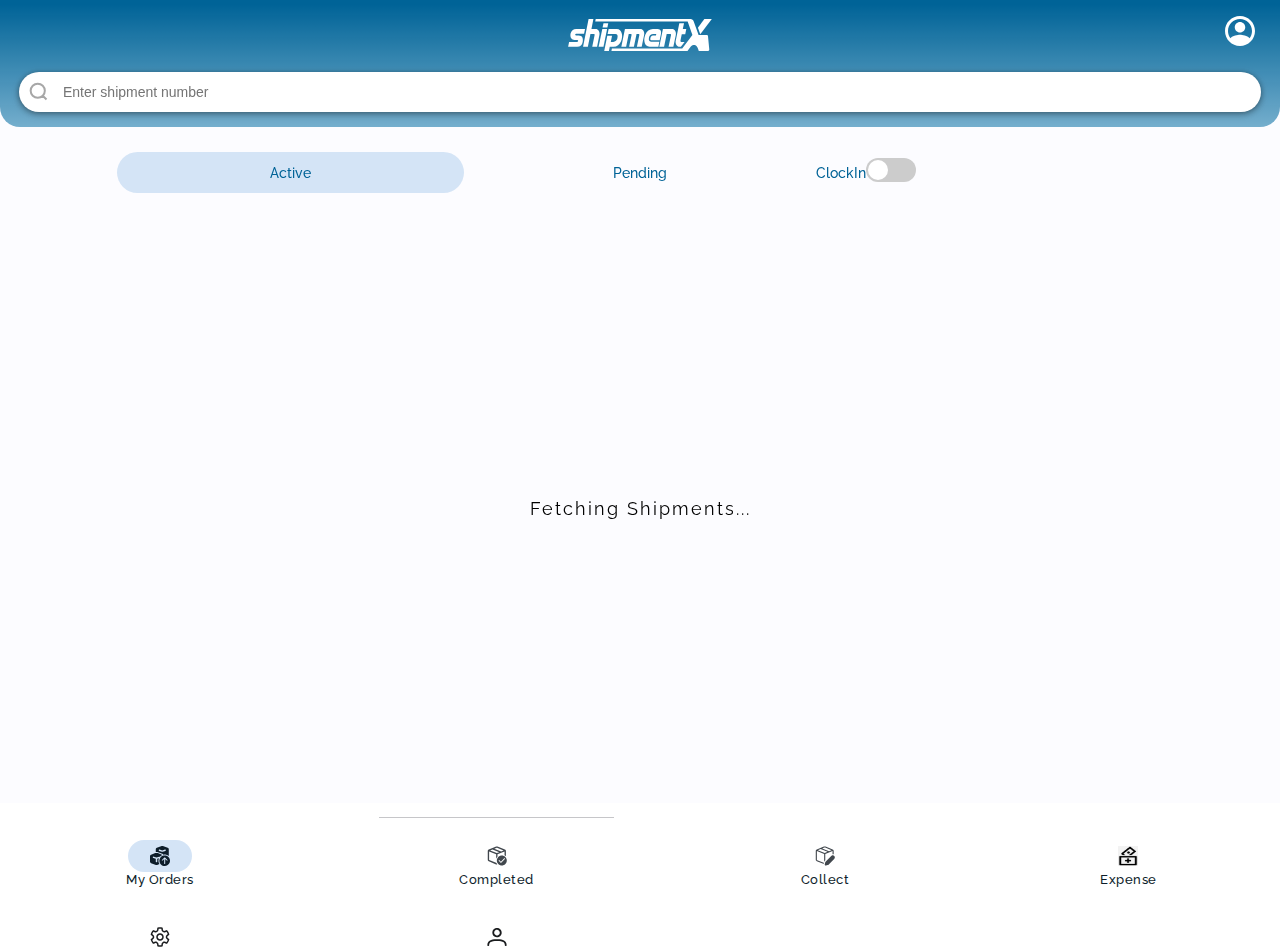
==== commit a04802d0: "Added code related to the Display and Update the VehicleInspection Data." ====
--- a/dashboard.html
+++ b/dashboard.html
@@ -1,650 +1,650 @@
-<!DOCTYPE html>
-<html lang="en">
-
-<head>
-    <meta charset="UTF-8">
-    <meta content="width=device-width, initial-scale=1.0, user-scalable=0" name="viewport" />
-    <meta name="theme-color" content="#0081C1" />
-    <title>Add Maintenance</title>
-    <link href="assets/css/style.css" rel="stylesheet">
-</head>
-
-<body style="animation: none;">
-    <table style="border-collapse: collapse;">
-        <tbody>
-            <tr style="height: 127px">
-                <td>
-                    <table class="dashboard-header" style="border-collapse: collapse;">
-                        <tr>
-                            <td>
-                                <img alt="Title" class="logo" src="assets/img/shipmentX-logo-new.svg" />
-                                <a class="profile-icon" href="#" id="profile-top">
-                                    <img alt="Profile" class="profile" src="assets/img/profile-user.svg">
-                                </a>
-                            </td>
-                        </tr>
-                        <tr>
-                            <td>
-                                <form class="search-layout">
-                                    <img alt="Search" class="search-icon" src="assets/img/search.svg">
-                                    <input class="search-input" id="search" placeholder="Enter shipment number"
-                                        type="text" />
-                                </form>
-                            </td>
-                        </tr>
-                    </table>
-                </td>
-            </tr>
-        </tbody>
-        <tbody>
-            <tr>
-                <td>
-                    <div class="scrollable shipments hidden" id="completed-container">
-                        <!-- <div class="shipment">
-                        <div class="label shipment-number-label">Shipment Number</div>
-                        <div class="value shipment-number-value">#SH123564</div>
-                        <div class="value time-label">16th Jan</div>
-                        <div class="value time-value">09:00 am</div>
-                        <div class="label weight-label">Weight</div>
-                        <div class="value weight-value">14000 lbs</div>
-                        <div class="label distance-label">Distance</div>
-                        <div class="value distance-value">1605 mi</div>
-                        <div class="value from-location">Auburn, NY</div>
-                        <div class="value to-location">Houston, TX</div>
-                        <div class="from-image"></div>
-                        <div class="join-line"></div>
-                        <div class="to-image"></div>
-                    </div>    -->
-                        <div id="fetchText" align=center class=""
-                            style="position: absolute; width: 100%; top: 45%; font-size: 18px; letter-spacing: 2px;">
-                            Fetching Shipments...</div>
-
-                        <div class="empty hidden" id="empty">
-                            <img src="assets/img/boxes.svg"
-                                style="position: absolute; top: 30%; width: 40%; left: 30%;">
-                            <spna align=center
-                                style="position: absolute; width: 100%; top: 55%; font-size: 18px; letter-spacing: 2px;">
-                                Empty Here...</spna>
-                        </div>
-                    </div>
-                </td>
-            </tr>
-        </tbody>
-        <tbody id="pen-actv-container" class="">
-            <tr style="height: 52px">
-                <td>
-                    <table class="suggestive-panel">
-                        <tr>
-                            <td class="suggestive active" id="active-btn">Active</td>
-                            <td class="suggestive" id="pending-btn">Pending</td>
-                            <td class="suggestive">
-                                <div class="switch-container" colspan="2">
-                                    <span class="checkin">CheckIn</span>
-                                    <label class="switch">
-                                        <input type="checkbox" class="hidden" id="switch" onclick="toggleSwitch()" />
-                                        <span class="slider round"></span>
-                                    </label>
-                                    <span class="checkout" id="checkout" style="display: none;">
-                                        CheckOut</span>
-                                </div>
-                            </td>
-                        </tr>
-                    </table>
-                </td>
-            </tr>
-            <tr>
-                <td>
-                    <div class="scrollable shipments hidden" id="pending-container">
-                        <!-- <div class="shipment">
-                        <div class="label shipment-number-label">Shipment Number</div>
-                        <div class="value shipment-number-value">#SH123564</div>
-                        <div class="value time-label">16th Jan</div>
-                        <div class="value time-value">09:00 am</div>
-                        <div class="label weight-label">Weight</div>
-                        <div class="value weight-value">14000 lbs</div>
-                        <div class="label distance-label">Distance</div>
-                        <div class="value distance-value">1605 mi</div>
-                        <div class="value from-location">Auburn, NY</div>
-                        <div class="value to-location">Houston, TX</div>
-                        <div class="from-image"></div>
-                        <div class="join-line"></div>
-                        <div class="to-image"></div>
-                    </div>    -->
-
-                        <div id="fetchText" align=center class=""
-                            style="position: absolute; width: 100%; top: 45%; font-size: 18px; letter-spacing: 2px;">
-                            Fetching Shipments...</div>
-
-                        <div class="empty hidden" id="empty">
-                            <img src="assets/img/boxes.svg"
-                                style="position: absolute; top: 30%; width: 40%; left: 30%;">
-                            <spna align=center
-                                style="position: absolute; width: 100%; top: 58%; font-size: 18px; letter-spacing: 2px;">
-                                Empty Here...</spna>
-                        </div>
-                    </div>
-
-                    <div class="scrollable shipments" id="active-container">
-                        <!-- <div class="shipment">
-                        <div class="label shipment-number-label">Shipment Number</div>
-                        <div class="value shipment-number-value">#SH123564</div>
-                        <div class="label status-label">Satus</div>
-                        <div class="value status-value green">In-transit</div>
-                        <div class="label weight-label">Weight</div>
-                        <div class="value weight-value">14000 lbs</div>
-                        <div class="label eta-label">ETA</div>
-                        <div class="value eta-value">Jan 17, 10:00 am</div>
-                        <div class="label distance-label">Distance</div>
-                        <div class="value distance-value">1605 mi</div>
-                        <div class="value from-location">Auburn, NY</div>
-                        <div class="value to-location">Houston, TX</div>
-                        <div class="from-image"></div>
-                        <div class="join-line"> </div>
-                        <div class="to-image"></div>
-                    </div> -->
-                        <div id="fetchText" align=center class=""
-                            style="position: absolute; width: 100%; top: 45%; font-size: 18px; letter-spacing: 2px;">
-                            Fetching Shipments...</div>
-
-                        <div class="empty hidden" id="empty">
-                            <img src="assets/img/boxes.svg"
-                                style="position: absolute; top: 30%; width: 40%; left: 30%;">
-                            <spna align=center
-                                style="position: absolute; width: 100%; top: 58%; font-size: 18px; letter-spacing: 2px;">
-                                Empty Here...</spna>
-                        </div>
-                    </div>
-                </td>
-            </tr>
-        </tbody>
-    </table>
-    <table class="navigation-bar" id="navigation" style="border-collapse: collapse;">
-        <tr style="height: 16px;">
-            <td></td>
-            <td>
-                <div class="navigation-drawer" id="navigation-drawer"></div>
-            </td>
-        </tr>
-        <tr>
-            <td>
-                <a class="navigation-item active" href="#" id="shipments">
-                    <div class="icon">
-                        <img alt="Shipments" class="icon-image" src="assets/img/shipments-active.svg" />
-                    </div>
-                    <div class="label">My Orders</div>
-                </a>
-            </td>
-            <td>
-                <a class="navigation-item" href="#" id="closed">
-                    <div class="icon">
-                        <img alt="Closed" class="icon-image" src="assets/img/closed-inactive.svg" />
-                    </div>
-                    <div class="label">Completed</div>
-                </a>
-            </td>
-            <td>
-                <a class="navigation-item" href="#" id="create">
-                    <div class="icon">
-                        <img alt="Create" class="icon-image" src="assets/img/create-inactive.svg" />
-                    </div>
-                    <div class="label">Collect</div>
-                </a>
-            </td>
-
-            <td>
-                <a class="navigation-item" href="#" id="expense">
-                    <div class="icon">
-                        <img alt="Create" class="icon-image" src="assets/img/expense.jpg" />
-                    </div>
-                    <div class="label">Expense</div>
-                </a>
-            </td>
-
-
-        </tr>
-        <tr>
-            <td>
-                <a class="navigation-item" href="#" id="settings">
-                    <div class="icon">
-                        <img alt="Settings" class="icon-image" src="assets/img/settings-inactive.svg" />
-                    </div>
-                    <div class="label">Settings</div>
-                </a>
-            </td>
-            <td>
-                <a class="navigation-item" href="#" id="profile">
-                    <div class="icon">
-                        <img alt="Profile" class="icon-image" src="assets/img/profile-inactive.svg" />
-                    </div>
-                    <div class="label">Profile</div>
-                </a>
-            </td>
-        </tr>
-    </table>
-    <script src="assets/js/jquery.min.js"></script>
-    <script src="assets/js/jquery.mobile.js"></script>
-    <script src="assets/js/script.js"></script>
-    <script src="assets/js/jquery.toast.js"></script>
-    <script>
-
-        var is_nav_up = false;
-        var active_nav_btn = 'shipments';
-        const DRIVER = getUser()
-        var location_running = false;
-
-
-        // load completed window after 3 seconds from the current time
-        /*setTimeout(load_completed_data, 3000);*/
-
-        load_data();
-        setLoginDetails();
-
-        $("#search").keyup(function () {//event listner keyup on event with the id of search
-            console.log(this.value)
-            searchFilter(this.value)// the current value passes in the searchFilter function
-        });
-
-        $("#navigation").on('swipeup', function () {
-            console.log('swipeup')
-            // $("#navigation").animate(navigationup);
-            $('#navigation').addClass('nav-up')
-            $('#navigation').removeClass('nav-down')
-        });
-
-        $("#navigation").on('swipedown', function () {
-            console.log('swipedown')
-            // $("#navigation").animate({bottom: "-81px"});
-            $('#navigation').addClass('nav-down')
-            $('#navigation').removeClass('nav-up')
-        });
-
-
-        // show active window when swiped right from pending window
-        $("#pending-container").on('swiperight', function () {
-            console.log('swiperight')
-            showActive()
-        });
-
-        // show pending window when swiped left from active window
-        $("#active-container").on('swipeleft', function () {
-            console.log('swipeleft')
-            showPending()
-        });
-
-        $('#checkin-btn').on('click', function () {
-
-            drivercheckin();
-        });
-        $('#checkout-btn').on('click', function () {
-            drivercheckout();
-        });
-        // if navigation drawer middle button is clicked then it will move up or down depending upon
-        // the current position of the drawer
-        $("#navigation-drawer").click(function () {
-            if (!is_nav_up) {
-                // $("#navigation").animate({bottom: "0px"});
-                $('#navigation').addClass('nav-up')
-                $('#navigation').removeClass('nav-down')
-                is_nav_up = true
-            }
-            else {
-                // $("#navigation").animate({bottom: "-81px"});
-                $('#navigation').addClass('nav-down')
-                $('#navigation').removeClass('nav-up')
-                is_nav_up = false;
-            }
-        });
-
-        // switch to pending window when pending button is clicked
-        $('#pending-btn').on('click', function () {
-            showPending()
-        });
-
-
-        // switch to active window when active button is clicked
-        $('#active-btn').on('click', function () {
-            showActive()
-        });
-
-
-        // hides the active window from view and shows the pending window
-        function showPending() {
-            $('#pending-btn').addClass('active')
-            $('#active-btn').removeClass('active')
-            $('#pending-container').removeClass('hidden')
-            $('#active-container').addClass('hidden')
-        }
-
-        // hides the pending window from view and shows the active window
-        function showActive() {
-            $('#pending-btn').removeClass('active')
-            $('#active-btn').addClass('active')
-            $('#pending-container').addClass('hidden')
-            $('#active-container').removeClass('hidden')
-        }
-
-        $('#navigation .navigation-item .icon').on('click', function () {
-            // console.log($(this).parents()[0].id)
-            var btn_clicked = $(this).parents()[0].id
-            switchActiveNavigationButton(btn_clicked)
-        });
-
-        $('#navigation .navigation-item .label').on('click', function () {
-            // console.log($(this).parents()[0].id)
-            var btn_clicked = $(this).parents()[0].id
-            switchActiveNavigationButton(btn_clicked)
-        });
-
-
-        // makes the clicked button highlited and unhighlights the previous highlited button 
-        function switchActiveNavigationButton(btn_clicked) {
-            if (btn_clicked != active_nav_btn) {
-                $(`#${btn_clicked}`).addClass('active')
-                $(`#${active_nav_btn}`).removeClass('active')
-                $(`#${btn_clicked} div img`).attr("src", `assets/img/${btn_clicked}-active.svg`)
-                $(`#${active_nav_btn} div img`).attr("src", `assets/img/${active_nav_btn}-inactive.svg`)
-                active_nav_btn = btn_clicked
-            }
-        }
-
-
-        // set the clicked shipment info to session storage so that it's available accross views
-        // and changes the page to milestone page.
-        $('#active-container').on('click', '.shipment', function () {
-            window.location = "shipment_milestone.html";
-            var item = this.data;
-            sessionStorage.setItem("item", JSON.stringify(item));
-        });
-
-
-        // set the clicked shipment info to session storage so that it's available accross views
-        // and changes the page to acceptance page.
-        $('#pending-container').on('click', '.shipment', function () {
-            window.location = "shipment_acceptance.html";
-            var item = this.data;
-            sessionStorage.setItem("item", JSON.stringify(item));
-        });
-
-
-        $('#create').on('click', function () {
-            window.location = "shipment_collection.html";
-        });
-
-        $('#expense').on('click', function () {
-            window.location = "expense_dashboard.html";
-        });
-
-
-
-        // change the window (space between top blue container and the bottom navigation drawer) 
-        // to completed container view
-        $('#closed').on('click', function () {
-            $('#pen-actv-container').addClass('hidden')
-            $('#completed-container').removeClass('hidden')
-            load_completed_data()
-        });
-
-        // changes back the view from completed window to active pending window
-        $('#shipments').on('click', function () {
-            $('#pen-actv-container').removeClass('hidden')
-            $('#completed-container').addClass('hidden')
-        });
-
-
-        //
-        $('#profile, #profile-top').on('click', function () {
-            window.location = "profile.html";
-        });
-
-        $('#settings').on('click', function () {
-            window.location = "settings.html";
-        });
-
-
-
-        // this function calls the getshipments() function in script.js which inturn calls the 
-        // populate data function.
-        function load_data() {
-            var type = "";
-            getshipments(type);
-        };
-
-
-        // populates all the text fileds, and iterates throught the shipments list and passes it to 
-        // list_items function for further processings 
-        function populate_data(data, type) {
-
-            sessionStorage.setItem("doc_types", JSON.stringify(data.data.doc_types));
-            var trips = data.data.trips;
-
-            $('#pending-container #fetchText').addClass('hidden')
-            $('#active-container #fetchText').addClass('hidden')
-            // $('#completed-container #fetchText').addClass('hidden')
-
-            if (type != 2) {
-                $('#pending-container #empty').removeClass('hidden')
-                $('#active-container #empty').removeClass('hidden')
-            }
-            else {
-                console.log(data.data.trips.length)
-                if (data.data.trips.length > 0) {
-                    /*console.log(data.data.trips.length)*/
-                    $('#completed-container #fetchText').addClass('hidden');
-                    $('#completed-container #empty').addClass('hidden');
-                }
-            }
-
-            trips.forEach(list_items);
-        };
-
-
-        // handles the text and image that is visible when there is no completed shipment for the driver
-        function show_empty_completed_shipments() {
-            $('#completed-container #fetchText').addClass('hidden');
-            $('#completed-container #empty').removeClass('hidden');
-        }
-
-
-        // handles the text and image that is visible when there is no active or pending shipment for
-        // the driver
-        function show_empty_shipments() {
-            $('#pending-container #fetchText').addClass('hidden')
-            $('#active-container #fetchText').addClass('hidden')
-
-            $('#pending-container #empty').removeClass('hidden')
-            $('#active-container #empty').removeClass('hidden')
-        }
-
-
-        // is called as many times as the number of shipments fetched from api in all 3 categories
-        // pending active and completed/closed and creates a list of views for each shipment in the 
-        // respective views
-        function list_items(item, index) {
-            // console.log(item)
-            // console.log(JSON.stringify(item))
-            var div = document.createElement('div');
-
-
-            div.className = 'shipment';
-            div.data = item;//item.shift_id + ' ' + item.shift_veh_id;
-            if (item.id == "") {
-                div.innerHTML = `
-                        <div class="label shipment-number-label">Shipment Number</div>
-                        <div class="value shipment-number-value">${item.shipmentid}</div>
-                        <div class="value time-label">${get_date(item.enddate, DRIVER.timezone)}</div>
-                        <div class="value time-value">${get_time(item.enddate, DRIVER.timezone)}</div>
-                        <div class="label weight-label">Weight</div>
-                        <div class="value weight-value">${parseInt(item.shipweight)} lbs</div>
-                        <div class="label distance-label">Distance</div>
-                        <div class="value distance-value">${item.distance}</div>
-                        <div class="value from-location">${camelCase(item.scity)}</div>
-                        <div class="value to-location">${camelCase(item.dcity)}</div>
-                        <div class="from-image"></div>
-                        <div class="join-line"></div>
-                        <div class="to-image">
-    `;
-                document.getElementById("pending-container").appendChild(div);
-                $('#pending-container #empty').addClass('hidden')
-            } else if (item.astatus != "2") {
-                div.innerHTML = `
-                        <div class="label shipment-number-label">Shipment Number</div>
-                        <div class="value shipment-number-value">${item.shipmentid}</div>
-                        <div class="label status-label">Satus</div>`;
-
-                if (item.astatus == 0) {
-                    div.innerHTML += `<div class="value status-value">Accepted</div>`;
-                }
-                else if (item.astatus == 1) {
-                    div.innerHTML += `<div class="value status-value green">In-Transit</div>`;
-                }
-                else { }
-
-                div.innerHTML +=
-                    `
-                        <div class="value status-value green">${status}</div>
-                        <div class="label weight-label">Weight</div>
-                        <div class="value weight-value">${parseInt(item.shipweight)} lbs</div>
-                        <div class="label eta-label">ETA</div>
-                        <div class="value eta-value">Jan 17, 10:00 am</div>
-                        <div class="label distance-label">Distance</div>
-                        <div class="value distance-value">${item.distance}</div>
-                        <div class="value from-location">${camelCase(item.scity)}</div>
-                        <div class="value to-location">${camelCase(item.dcity)}</div>
-                        <div class="from-image"></div>
-                        <div class="join-line"></div>
-                        <div class="to-image">
-    `;
-                $('#active-container #empty').addClass('hidden')
-                document.getElementById("active-container").appendChild(div);
-                if (!location_running) {
-                    startLocationService();
-                    location_running = true;
-                }
-            } else {
-                div.innerHTML = `
-                        <div class="label shipment-number-label">Shipment Number</div>
-                        <div class="value shipment-number-value">${item.shipmentid}</div>
-                        <div class="label status-label">Satus</div>
-                        <div class="value status-value green">Completed</div>
-                        <div class="value status-value green">${status}</div>
-                        <div class="label weight-label">Weight</div>
-                        <div class="value weight-value">${parseInt(item.shipweight)} lbs</div>
-                        <div class="label eta-label">Delivered At</div>
-                        <div class="value eta-value">${get_date(item.enddate, DRIVER.timezone) + ', ' + get_time(item.enddate, DRIVER.timezone)}</div>
-                        <div class="label distance-label">Distance</div>
-                        <div class="value distance-value">${item.distance}</div>
-                        <div class="value from-location">${camelCase(item.scity)}</div>
-                        <div class="value to-location">${camelCase(item.dcity)}</div>
-                        <div class="from-image"></div>
-                        <div class="join-line"></div>
-                        <div class="to-image">
-        `;
-
-                document.getElementById("completed-container").appendChild(div);
-                $('#completed-container #fetchText').addClass('hidden')
-            }
-
-
-            // if(item.astatus == "2") {
-            //     document.getElementById("completed-container").appendChild(div);
-            // }
-        }
-
-
-        // fetches and lists the completed shipment data 
-        function load_completed_data() {
-            var type = "2";
-            // console.log('calling completed')
-            getshipments(type);
-        }
-
-
-        // top search bar handler to filter the shipments depending upon the entered text in all 
-        // 3 windows (pending, active, and completed) 
-        var shipments = null
-        function searchFilter(search_text) {
-            if (search_text.length > 1) {
-                if (shipments == null)
-                    shipments = document.getElementsByClassName('shipment')
-                for (i = 0; i < shipments.length; i++) {
-                    ship_id = shipments[i].getElementsByTagName('div')[1].innerText
-                    if (ship_id.toUpperCase().indexOf(search_text.toUpperCase()) > -1) {
-                        shipments[i].style.display = "";
-                    } else {
-                        shipments[i].style.display = "none";
-                    }
-                    // console.log(ship_id)
-                }
-            } else {
-                if (shipments != null) {
-                    shipments = document.getElementsByClassName('shipment')
-                    for (i = 0; i < shipments.length; i++) {
-                        shipments[i].style.display = "";
-                    }
-                }
-            }
-        }
-
-
-        // send some login details [ driver_id, imei, vehicle_id, trip_id ] to iOS
-        function setLoginDetails() {
-            console.log(({ imei: DRIVER.imei, driverId: parseInt(DRIVER.id), vehicleId: parseInt(DRIVER.vehicle_id), tripId: parseInt(DRIVER.trip_id) }))
-            tripId = DRIVER.trip_id
-            vehicleId = DRIVER.vehicle_id
-
-            if (tripId == '')
-                tripId = -1
-
-            if (vehicleId == '')
-                vehicleId = -1
-
-            if (getOS() == 'iOS') {
-                window.webkit.messageHandlers.setLoginDetails.postMessage({
-                    imei: DRIVER.imei,
-                    driverId: parseInt(DRIVER.id),
-                    vehicleId: parseInt(vehicleId),
-                    tripId: parseInt(tripId)
-                })
-            }
-        }
-
-
-        function toggleSwitch() {
-            var switchElem = document.getElementById("switch");
-            var checkout = document.getElementById("checkout");
-            var checkin = document.querySelector(".checkin");
-
-            if (switchElem.checked) {
-                checkout.style.display = "inline-block";
-                checkin.style.display = "none";
-                checkType = "checkout"
-                drivercheck(checkType);
-            } else {
-                checkout.style.display = "none";
-                checkin.style.display = "inline-block";
-                checkType = "checkin"
-                drivercheck(checkType);
-            }
-        }
-// toast functionality if web based toast service is required.
-// make sure to have jquery.toast.js in the assets/js directory and some css related to it in 
-// styles.css at the bottom of the file.
-
-
-// $.toast({ 
-//   text : "Let's test some HTML stuff... <a href='#'>github</a>", 
-//   showHideTransition : 'slide',  // It can be plain, fade or slide
-//   bgColor : 'black',              // Background color for toast
-//   textColor : '#eee',            // text color
-//   allowToastClose : false,       // Show the close button or not
-//   hideAfter : 5000,              // `false` to make it sticky or time in miliseconds to hide after
-//   stack : 5,                     // `fakse` to show one stack at a time count showing the number of toasts that can be shown at once
-//   textAlign : 'center',            // Alignment of text i.e. left, right, center
-//   position : 'bottom-center'       // bottom-left or bottom-right or bottom-center or top-left or top-right or top-center or mid-center or an object representing the left, right, top, bottom values to position the toast on page
-// })
-
-
-    </script>
-</body>
-
+<!DOCTYPE html>
+<html lang="en">
+
+<head>
+    <meta charset="UTF-8">
+    <meta content="width=device-width, initial-scale=1.0, user-scalable=0" name="viewport" />
+    <meta name="theme-color" content="#0081C1" />
+    <title>Add Maintenance</title>
+    <link href="assets/css/style.css" rel="stylesheet">
+</head>
+
+<body style="animation: none;">
+    <table style="border-collapse: collapse;">
+        <tbody>
+            <tr style="height: 127px">
+                <td>
+                    <table class="dashboard-header" style="border-collapse: collapse;">
+                        <tr>
+                            <td>
+                                <img alt="Title" class="logo" src="assets/img/shipmentX-logo-new.svg" />
+                                <a class="profile-icon" href="#" id="profile-top">
+                                    <img alt="Profile" class="profile" src="assets/img/profile-user.svg">
+                                </a>
+                            </td>
+                        </tr>
+                        <tr>
+                            <td>
+                                <form class="search-layout">
+                                    <img alt="Search" class="search-icon" src="assets/img/search.svg">
+                                    <input class="search-input" id="search" placeholder="Enter shipment number"
+                                        type="text" />
+                                </form>
+                            </td>
+                        </tr>
+                    </table>
+                </td>
+            </tr>
+        </tbody>
+        <tbody>
+            <tr>
+                <td>
+                    <div class="scrollable shipments hidden" id="completed-container">
+                        <!-- <div class="shipment">
+                        <div class="label shipment-number-label">Shipment Number</div>
+                        <div class="value shipment-number-value">#SH123564</div>
+                        <div class="value time-label">16th Jan</div>
+                        <div class="value time-value">09:00 am</div>
+                        <div class="label weight-label">Weight</div>
+                        <div class="value weight-value">14000 lbs</div>
+                        <div class="label distance-label">Distance</div>
+                        <div class="value distance-value">1605 mi</div>
+                        <div class="value from-location">Auburn, NY</div>
+                        <div class="value to-location">Houston, TX</div>
+                        <div class="from-image"></div>
+                        <div class="join-line"></div>
+                        <div class="to-image"></div>
+                    </div>    -->
+                        <div id="fetchText" align=center class=""
+                            style="position: absolute; width: 100%; top: 45%; font-size: 18px; letter-spacing: 2px;">
+                            Fetching Shipments...</div>
+
+                        <div class="empty hidden" id="empty">
+                            <img src="assets/img/boxes.svg"
+                                style="position: absolute; top: 30%; width: 40%; left: 30%;">
+                            <spna align=center
+                                style="position: absolute; width: 100%; top: 55%; font-size: 18px; letter-spacing: 2px;">
+                                Empty Here...</spna>
+                        </div>
+                    </div>
+                </td>
+            </tr>
+        </tbody>
+        <tbody id="pen-actv-container" class="">
+            <tr style="height: 52px">
+                <td>
+                    <table class="suggestive-panel">
+                        <tr>
+                            <td class="suggestive active" id="active-btn">Active</td>
+                            <td class="suggestive" id="pending-btn">Pending</td>
+                            <td class="suggestive">
+                                <div class="switch-container" colspan="2">
+                                    <span class="checkin">ClockIn</span>
+                                    <label class="switch">
+                                        <input type="checkbox" class="hidden" id="switch" onclick="toggleSwitch()" />
+                                        <span class="slider round"></span>
+                                    </label>
+                                    <span class="checkout" id="checkout" style="display: none;">
+                                        ClockOut</span>
+                                </div>
+                            </td>
+                        </tr>
+                    </table>
+                </td>
+            </tr>
+            <tr>
+                <td>
+                    <div class="scrollable shipments hidden" id="pending-container">
+                        <!-- <div class="shipment">
+                        <div class="label shipment-number-label">Shipment Number</div>
+                        <div class="value shipment-number-value">#SH123564</div>
+                        <div class="value time-label">16th Jan</div>
+                        <div class="value time-value">09:00 am</div>
+                        <div class="label weight-label">Weight</div>
+                        <div class="value weight-value">14000 lbs</div>
+                        <div class="label distance-label">Distance</div>
+                        <div class="value distance-value">1605 mi</div>
+                        <div class="value from-location">Auburn, NY</div>
+                        <div class="value to-location">Houston, TX</div>
+                        <div class="from-image"></div>
+                        <div class="join-line"></div>
+                        <div class="to-image"></div>
+                    </div>    -->
+
+                        <div id="fetchText" align=center class=""
+                            style="position: absolute; width: 100%; top: 45%; font-size: 18px; letter-spacing: 2px;">
+                            Fetching Shipments...</div>
+
+                        <div class="empty hidden" id="empty">
+                            <img src="assets/img/boxes.svg"
+                                style="position: absolute; top: 30%; width: 40%; left: 30%;">
+                            <spna align=center
+                                style="position: absolute; width: 100%; top: 58%; font-size: 18px; letter-spacing: 2px;">
+                                Empty Here...</spna>
+                        </div>
+                    </div>
+
+                    <div class="scrollable shipments" id="active-container">
+                        <!-- <div class="shipment">
+                        <div class="label shipment-number-label">Shipment Number</div>
+                        <div class="value shipment-number-value">#SH123564</div>
+                        <div class="label status-label">Satus</div>
+                        <div class="value status-value green">In-transit</div>
+                        <div class="label weight-label">Weight</div>
+                        <div class="value weight-value">14000 lbs</div>
+                        <div class="label eta-label">ETA</div>
+                        <div class="value eta-value">Jan 17, 10:00 am</div>
+                        <div class="label distance-label">Distance</div>
+                        <div class="value distance-value">1605 mi</div>
+                        <div class="value from-location">Auburn, NY</div>
+                        <div class="value to-location">Houston, TX</div>
+                        <div class="from-image"></div>
+                        <div class="join-line"> </div>
+                        <div class="to-image"></div>
+                    </div> -->
+                        <div id="fetchText" align=center class=""
+                            style="position: absolute; width: 100%; top: 45%; font-size: 18px; letter-spacing: 2px;">
+                            Fetching Shipments...</div>
+
+                        <div class="empty hidden" id="empty">
+                            <img src="assets/img/boxes.svg"
+                                style="position: absolute; top: 30%; width: 40%; left: 30%;">
+                            <spna align=center
+                                style="position: absolute; width: 100%; top: 58%; font-size: 18px; letter-spacing: 2px;">
+                                Empty Here...</spna>
+                        </div>
+                    </div>
+                </td>
+            </tr>
+        </tbody>
+    </table>
+    <table class="navigation-bar" id="navigation" style="border-collapse: collapse;">
+        <tr style="height: 16px;">
+            <td></td>
+            <td>
+                <div class="navigation-drawer" id="navigation-drawer"></div>
+            </td>
+        </tr>
+        <tr>
+            <td>
+                <a class="navigation-item active" href="#" id="shipments">
+                    <div class="icon">
+                        <img alt="Shipments" class="icon-image" src="assets/img/shipments-active.svg" />
+                    </div>
+                    <div class="label">My Orders</div>
+                </a>
+            </td>
+            <td>
+                <a class="navigation-item" href="#" id="closed">
+                    <div class="icon">
+                        <img alt="Closed" class="icon-image" src="assets/img/closed-inactive.svg" />
+                    </div>
+                    <div class="label">Completed</div>
+                </a>
+            </td>
+            <td>
+                <a class="navigation-item" href="#" id="create">
+                    <div class="icon">
+                        <img alt="Create" class="icon-image" src="assets/img/create-inactive.svg" />
+                    </div>
+                    <div class="label">Collect</div>
+                </a>
+            </td>
+
+            <td>
+                <a class="navigation-item" href="#" id="expense">
+                    <div class="icon">
+                        <img alt="Create" class="icon-image" src="assets/img/expense.jpg" />
+                    </div>
+                    <div class="label">Expense</div>
+                </a>
+            </td>
+
+
+        </tr>
+        <tr>
+            <td>
+                <a class="navigation-item" href="#" id="settings">
+                    <div class="icon">
+                        <img alt="Settings" class="icon-image" src="assets/img/settings-inactive.svg" />
+                    </div>
+                    <div class="label">Settings</div>
+                </a>
+            </td>
+            <td>
+                <a class="navigation-item" href="#" id="profile">
+                    <div class="icon">
+                        <img alt="Profile" class="icon-image" src="assets/img/profile-inactive.svg" />
+                    </div>
+                    <div class="label">Profile</div>
+                </a>
+            </td>
+        </tr>
+    </table>
+    <script src="assets/js/jquery.min.js"></script>
+    <script src="assets/js/jquery.mobile.js"></script>
+    <script src="assets/js/script.js"></script>
+    <script src="assets/js/jquery.toast.js"></script>
+    <script>
+
+        var is_nav_up = false;
+        var active_nav_btn = 'shipments';
+        const DRIVER = getUser()
+        var location_running = false;
+
+
+        // load completed window after 3 seconds from the current time
+        /*setTimeout(load_completed_data, 3000);*/
+
+        load_data();
+        setLoginDetails();
+
+        $("#search").keyup(function () {//event listner keyup on event with the id of search
+            console.log(this.value)
+            searchFilter(this.value)// the current value passes in the searchFilter function
+        });
+
+        $("#navigation").on('swipeup', function () {
+            console.log('swipeup')
+            // $("#navigation").animate(navigationup);
+            $('#navigation').addClass('nav-up')
+            $('#navigation').removeClass('nav-down')
+        });
+
+        $("#navigation").on('swipedown', function () {
+            console.log('swipedown')
+            // $("#navigation").animate({bottom: "-81px"});
+            $('#navigation').addClass('nav-down')
+            $('#navigation').removeClass('nav-up')
+        });
+
+
+        // show active window when swiped right from pending window
+        $("#pending-container").on('swiperight', function () {
+            console.log('swiperight')
+            showActive()
+        });
+
+        // show pending window when swiped left from active window
+        $("#active-container").on('swipeleft', function () {
+            console.log('swipeleft')
+            showPending()
+        });
+
+        $('#checkin-btn').on('click', function () {
+
+            drivercheckin();
+        });
+        $('#checkout-btn').on('click', function () {
+            drivercheckout();
+        });
+        // if navigation drawer middle button is clicked then it will move up or down depending upon
+        // the current position of the drawer
+        $("#navigation-drawer").click(function () {
+            if (!is_nav_up) {
+                // $("#navigation").animate({bottom: "0px"});
+                $('#navigation').addClass('nav-up')
+                $('#navigation').removeClass('nav-down')
+                is_nav_up = true
+            }
+            else {
+                // $("#navigation").animate({bottom: "-81px"});
+                $('#navigation').addClass('nav-down')
+                $('#navigation').removeClass('nav-up')
+                is_nav_up = false;
+            }
+        });
+
+        // switch to pending window when pending button is clicked
+        $('#pending-btn').on('click', function () {
+            showPending()
+        });
+
+
+        // switch to active window when active button is clicked
+        $('#active-btn').on('click', function () {
+            showActive()
+        });
+
+
+        // hides the active window from view and shows the pending window
+        function showPending() {
+            $('#pending-btn').addClass('active')
+            $('#active-btn').removeClass('active')
+            $('#pending-container').removeClass('hidden')
+            $('#active-container').addClass('hidden')
+        }
+
+        // hides the pending window from view and shows the active window
+        function showActive() {
+            $('#pending-btn').removeClass('active')
+            $('#active-btn').addClass('active')
+            $('#pending-container').addClass('hidden')
+            $('#active-container').removeClass('hidden')
+        }
+
+        $('#navigation .navigation-item .icon').on('click', function () {
+            // console.log($(this).parents()[0].id)
+            var btn_clicked = $(this).parents()[0].id
+            switchActiveNavigationButton(btn_clicked)
+        });
+
+        $('#navigation .navigation-item .label').on('click', function () {
+            // console.log($(this).parents()[0].id)
+            var btn_clicked = $(this).parents()[0].id
+            switchActiveNavigationButton(btn_clicked)
+        });
+
+
+        // makes the clicked button highlited and unhighlights the previous highlited button 
+        function switchActiveNavigationButton(btn_clicked) {
+            if (btn_clicked != active_nav_btn) {
+                $(`#${btn_clicked}`).addClass('active')
+                $(`#${active_nav_btn}`).removeClass('active')
+                $(`#${btn_clicked} div img`).attr("src", `assets/img/${btn_clicked}-active.svg`)
+                $(`#${active_nav_btn} div img`).attr("src", `assets/img/${active_nav_btn}-inactive.svg`)
+                active_nav_btn = btn_clicked
+            }
+        }
+
+
+        // set the clicked shipment info to session storage so that it's available accross views
+        // and changes the page to milestone page.
+        $('#active-container').on('click', '.shipment', function () {
+            window.location = "shipment_milestone.html";
+            var item = this.data;
+            sessionStorage.setItem("item", JSON.stringify(item));
+        });
+
+
+        // set the clicked shipment info to session storage so that it's available accross views
+        // and changes the page to acceptance page.
+        $('#pending-container').on('click', '.shipment', function () {
+            window.location = "shipment_acceptance.html";
+            var item = this.data;
+            sessionStorage.setItem("item", JSON.stringify(item));
+        });
+
+
+        $('#create').on('click', function () {
+            window.location = "shipment_collection.html";
+        });
+
+        $('#expense').on('click', function () {
+            window.location = "expense_dashboard.html";
+        });
+
+
+
+        // change the window (space between top blue container and the bottom navigation drawer) 
+        // to completed container view
+        $('#closed').on('click', function () {
+            $('#pen-actv-container').addClass('hidden')
+            $('#completed-container').removeClass('hidden')
+            load_completed_data()
+        });
+
+        // changes back the view from completed window to active pending window
+        $('#shipments').on('click', function () {
+            $('#pen-actv-container').removeClass('hidden')
+            $('#completed-container').addClass('hidden')
+        });
+
+
+        //
+        $('#profile, #profile-top').on('click', function () {
+            window.location = "profile.html";
+        });
+
+        $('#settings').on('click', function () {
+            window.location = "settings.html";
+        });
+
+
+
+        // this function calls the getshipments() function in script.js which inturn calls the 
+        // populate data function.
+        function load_data() {
+            var type = "";
+            getshipments(type);
+        };
+
+
+        // populates all the text fileds, and iterates throught the shipments list and passes it to 
+        // list_items function for further processings 
+        function populate_data(data, type) {
+
+            sessionStorage.setItem("doc_types", JSON.stringify(data.data.doc_types));
+            var trips = data.data.trips;
+
+            $('#pending-container #fetchText').addClass('hidden')
+            $('#active-container #fetchText').addClass('hidden')
+            // $('#completed-container #fetchText').addClass('hidden')
+
+            if (type != 2) {
+                $('#pending-container #empty').removeClass('hidden')
+                $('#active-container #empty').removeClass('hidden')
+            }
+            else {
+                console.log(data.data.trips.length)
+                if (data.data.trips.length > 0) {
+                    /*console.log(data.data.trips.length)*/
+                    $('#completed-container #fetchText').addClass('hidden');
+                    $('#completed-container #empty').addClass('hidden');
+                }
+            }
+
+            trips.forEach(list_items);
+        };
+
+
+        // handles the text and image that is visible when there is no completed shipment for the driver
+        function show_empty_completed_shipments() {
+            $('#completed-container #fetchText').addClass('hidden');
+            $('#completed-container #empty').removeClass('hidden');
+        }
+
+
+        // handles the text and image that is visible when there is no active or pending shipment for
+        // the driver
+        function show_empty_shipments() {
+            $('#pending-container #fetchText').addClass('hidden')
+            $('#active-container #fetchText').addClass('hidden')
+
+            $('#pending-container #empty').removeClass('hidden')
+            $('#active-container #empty').removeClass('hidden')
+        }
+
+
+        // is called as many times as the number of shipments fetched from api in all 3 categories
+        // pending active and completed/closed and creates a list of views for each shipment in the 
+        // respective views
+        function list_items(item, index) {
+            // console.log(item)
+            // console.log(JSON.stringify(item))
+            var div = document.createElement('div');
+
+
+            div.className = 'shipment';
+            div.data = item;//item.shift_id + ' ' + item.shift_veh_id;
+            if (item.id == "") {
+                div.innerHTML = `
+                        <div class="label shipment-number-label">Shipment Number</div>
+                        <div class="value shipment-number-value">${item.shipmentid}</div>
+                        <div class="value time-label">${get_date(item.enddate, DRIVER.timezone)}</div>
+                        <div class="value time-value">${get_time(item.enddate, DRIVER.timezone)}</div>
+                        <div class="label weight-label">Weight</div>
+                        <div class="value weight-value">${parseInt(item.shipweight)} lbs</div>
+                        <div class="label distance-label">Distance</div>
+                        <div class="value distance-value">${item.distance}</div>
+                        <div class="value from-location">${camelCase(item.scity)}</div>
+                        <div class="value to-location">${camelCase(item.dcity)}</div>
+                        <div class="from-image"></div>
+                        <div class="join-line"></div>
+                        <div class="to-image">
+    `;
+                document.getElementById("pending-container").appendChild(div);
+                $('#pending-container #empty').addClass('hidden')
+            } else if (item.astatus != "2") {
+                div.innerHTML = `
+                        <div class="label shipment-number-label">Shipment Number</div>
+                        <div class="value shipment-number-value">${item.shipmentid}</div>
+                        <div class="label status-label">Satus</div>`;
+
+                if (item.astatus == 0) {
+                    div.innerHTML += `<div class="value status-value">Accepted</div>`;
+                }
+                else if (item.astatus == 1) {
+                    div.innerHTML += `<div class="value status-value green">In-Transit</div>`;
+                }
+                else { }
+
+                div.innerHTML +=
+                    `
+                        <div class="value status-value green">${status}</div>
+                        <div class="label weight-label">Weight</div>
+                        <div class="value weight-value">${parseInt(item.shipweight)} lbs</div>
+                        <div class="label eta-label">ETA</div>
+                        <div class="value eta-value">Jan 17, 10:00 am</div>
+                        <div class="label distance-label">Distance</div>
+                        <div class="value distance-value">${item.distance}</div>
+                        <div class="value from-location">${camelCase(item.scity)}</div>
+                        <div class="value to-location">${camelCase(item.dcity)}</div>
+                        <div class="from-image"></div>
+                        <div class="join-line"></div>
+                        <div class="to-image">
+    `;
+                $('#active-container #empty').addClass('hidden')
+                document.getElementById("active-container").appendChild(div);
+                if (!location_running) {
+                    startLocationService();
+                    location_running = true;
+                }
+            } else {
+                div.innerHTML = `
+                        <div class="label shipment-number-label">Shipment Number</div>
+                        <div class="value shipment-number-value">${item.shipmentid}</div>
+                        <div class="label status-label">Satus</div>
+                        <div class="value status-value green">Completed</div>
+                        <div class="value status-value green">${status}</div>
+                        <div class="label weight-label">Weight</div>
+                        <div class="value weight-value">${parseInt(item.shipweight)} lbs</div>
+                        <div class="label eta-label">Delivered At</div>
+                        <div class="value eta-value">${get_date(item.enddate, DRIVER.timezone) + ', ' + get_time(item.enddate, DRIVER.timezone)}</div>
+                        <div class="label distance-label">Distance</div>
+                        <div class="value distance-value">${item.distance}</div>
+                        <div class="value from-location">${camelCase(item.scity)}</div>
+                        <div class="value to-location">${camelCase(item.dcity)}</div>
+                        <div class="from-image"></div>
+                        <div class="join-line"></div>
+                        <div class="to-image">
+        `;
+
+                document.getElementById("completed-container").appendChild(div);
+                $('#completed-container #fetchText').addClass('hidden')
+            }
+
+
+            // if(item.astatus == "2") {
+            //     document.getElementById("completed-container").appendChild(div);
+            // }
+        }
+
+
+        // fetches and lists the completed shipment data 
+        function load_completed_data() {
+            var type = "2";
+            // console.log('calling completed')
+            getshipments(type);
+        }
+
+
+        // top search bar handler to filter the shipments depending upon the entered text in all 
+        // 3 windows (pending, active, and completed) 
+        var shipments = null
+        function searchFilter(search_text) {
+            if (search_text.length > 1) {
+                if (shipments == null)
+                    shipments = document.getElementsByClassName('shipment')
+                for (i = 0; i < shipments.length; i++) {
+                    ship_id = shipments[i].getElementsByTagName('div')[1].innerText
+                    if (ship_id.toUpperCase().indexOf(search_text.toUpperCase()) > -1) {
+                        shipments[i].style.display = "";
+                    } else {
+                        shipments[i].style.display = "none";
+                    }
+                    // console.log(ship_id)
+                }
+            } else {
+                if (shipments != null) {
+                    shipments = document.getElementsByClassName('shipment')
+                    for (i = 0; i < shipments.length; i++) {
+                        shipments[i].style.display = "";
+                    }
+                }
+            }
+        }
+
+
+        // send some login details [ driver_id, imei, vehicle_id, trip_id ] to iOS
+        function setLoginDetails() {
+            console.log(({ imei: DRIVER.imei, driverId: parseInt(DRIVER.id), vehicleId: parseInt(DRIVER.vehicle_id), tripId: parseInt(DRIVER.trip_id) }))
+            tripId = DRIVER.trip_id
+            vehicleId = DRIVER.vehicle_id
+
+            if (tripId == '')
+                tripId = -1
+
+            if (vehicleId == '')
+                vehicleId = -1
+
+            if (getOS() == 'iOS') {
+                window.webkit.messageHandlers.setLoginDetails.postMessage({
+                    imei: DRIVER.imei,
+                    driverId: parseInt(DRIVER.id),
+                    vehicleId: parseInt(vehicleId),
+                    tripId: parseInt(tripId)
+                })
+            }
+        }
+
+
+        function toggleSwitch() {
+            var switchElem = document.getElementById("switch");
+            var checkout = document.getElementById("checkout");
+            var checkin = document.querySelector(".checkin");
+
+            if (switchElem.checked) {
+                checkout.style.display = "inline-block";
+                checkin.style.display = "none";
+                checkType = "checkout"
+                drivercheck(checkType);
+            } else {
+                checkout.style.display = "none";
+                checkin.style.display = "inline-block";
+                checkType = "checkin"
+                drivercheck(checkType);
+            }
+        }
+// toast functionality if web based toast service is required.
+// make sure to have jquery.toast.js in the assets/js directory and some css related to it in 
+// styles.css at the bottom of the file.
+
+
+// $.toast({ 
+//   text : "Let's test some HTML stuff... <a href='#'>github</a>", 
+//   showHideTransition : 'slide',  // It can be plain, fade or slide
+//   bgColor : 'black',              // Background color for toast
+//   textColor : '#eee',            // text color
+//   allowToastClose : false,       // Show the close button or not
+//   hideAfter : 5000,              // `false` to make it sticky or time in miliseconds to hide after
+//   stack : 5,                     // `fakse` to show one stack at a time count showing the number of toasts that can be shown at once
+//   textAlign : 'center',            // Alignment of text i.e. left, right, center
+//   position : 'bottom-center'       // bottom-left or bottom-right or bottom-center or top-left or top-right or top-center or mid-center or an object representing the left, right, top, bottom values to position the toast on page
+// })
+
+
+    </script>
+</body>
+
 </html>--- a/assets/css/style.css
+++ b/assets/css/style.css
@@ -1,2592 +1,2592 @@
-@import url('https://fonts.googleapis.com/css2?family=Raleway:wght@100;200;300;400;500;600;700;800;900&display=swap');
-
-html {
-    height: 100%;
-    margin: 0;
-    padding: 0;
-}
-body{
-
-    font-family: Raleway, sans-serif;
-	font-feature-settings: 'lnum' on;
-
-    -webkit-tap-highlight-color: transparent;
-    -webkit-touch-callout: none;
-    -webkit-user-select: none;
-    -khtml-user-select: none;
-    -moz-user-select: none;
-    -ms-user-select: none;
-    user-select: none;
-    margin: 0 !important;
-    font-size: 14px;
-    -webkit-text-size-adjust: none;
-    text-size-adjust:none;
-    overflow: hidden;
-    background: #FCFCFF;
-    height: 100%;
-    margin: 0;
-    padding: 0;
-    /* animation-name: activity-open;
-    animation-duration: 0.25s;
-    position: relative; */
-    /* animation-fill-mode: forwards; */
-}
-
-input {
-    font-size: 14px;
-}
-
-td {
-    padding: 0px;
-}
-
-body > table {
-    width: 100%;
-}
-
-a{
-    text-decoration: none;
-}
-.dashboard-header{
-    position: fixed;
-    width: 100%;
-    height: 152px;
-    left: 0;
-    top: -25px;
-    background: linear-gradient(180deg, #006397 19.44%, rgba(0, 107, 162, 0.54) 100%);
-    border-radius: 0px 0px 20px 20px;
-    /* Title bar */
-    /* box-shadow: 0 1px 2px rgba(0, 0, 0, 0.3), 0 2px 6px 2px rgba(0, 0, 0, 0.15);
-    border-radius: 34px; */
-}
-.dashboard-header .logo{
-    position: absolute;
-    width: 144px;
-    height: 36px;
-    left: 0;
-    top: 42px;
-    /* background: url(../img/logo.svg); */
-    margin: auto;
-    right: 0;
-}
-.dashboard-header .profile-icon{
-    position: absolute;
-    width: 36px;
-    height: 36px;
-    right: 22px;
-    top: 38px;
-}
-.dashboard-header .profile-icon .profile {
-    position: absolute;
-    left: 8.33%;
-    right: 8.33%;
-    top: 8.33%;
-    bottom: 8.33%;
-}
-.dashboard-header .search-layout{
-    position: absolute;
-    height: 40px;
-    left: 19px;
-    top: 97px;
-    right: 19px;
-    box-shadow: 0 2px 6px 2px rgba(0, 0, 0, 0.15);
-    filter: drop-shadow(0px 1px 2px rgba(0, 0, 0, 0.3));
-    border-radius: 50px;
-    background: white;
-}
-.dashboard-header .search-layout .search-icon{
-    position: absolute;
-    width: 20px;
-    height: 20px;
-    left: 10px;
-    top: 10px;
-}
-.dashboard-header .search-layout .search-input{
-    position: absolute;
-    width: 80%;
-    height: 24px;
-    left: 40px;
-    top: 4px;
-    font-style: normal;
-    font-weight: 500;
-    line-height: 24px;
-    border: 0;
-    padding: 4px;
-    outline:none;
-}
-.suggestive-panel{
-    width: 82%;
-    position: fixed;
-    top: 150px;
-    margin-left: 9%;
-    /* margin: 0px 12px !important; */
-}
-.suggestive-panel .suggestive{
-    padding: 6px 0px;
-    height: 18px;
-    margin-left: 20px;
-    width: 28.611%;
-    border-radius: 100px;
-    text-align: center;
-    cursor: pointer;
-
-    font-weight: 500;
-    font-size: 14px;
-    line-height: 20px;
-    color: #006397;
-}
-
-
-
-.suggestive-panel .suggestive.active{
-    background: #D4E4F6;
-}
-
-.suggestive-panel .suggestive.accept{
-    background: #D4E4F6;
-}
-
-
-.suggestive-panel .suggestive.right {
-    /* background: #D4E4F6; */
-    position: inherit;
-    right: 20px;
-}
-
-div.scrollable {
-    height: 100%;
-    margin: 0;
-    padding: 0;
-    overflow-x: hidden;
-    overflow-y: auto;
-}
-
-.navigation-bar{
-    position: fixed;
-    height: 178px;
-    bottom: -81px;
-    background: white;
-    width: 100%;
-    z-index: 1000;
-    touch-action: pan-y;
-}
-
-.navigation-bar tr td a.navigation-item{
-    width: 120px;
-    height: 70px;
-}
-.navigation-bar tr td a.navigation-item .icon {
-    width: 64px;
-    height: 32px;
-    margin: 8px auto 0 auto;
-}
-.navigation-bar tr td a.navigation-item.active .icon {
-    background: linear-gradient(0deg, #D4E4F6, #D4E4F6);
-    border-radius: 20px;
-}
-.navigation-bar tr td .icon .icon-image {
-    position: relative;
-    width: 20px;
-    height: 20px;
-    left: calc(50% - 20px/2);
-    top: calc(50% - 20px/2);
-}
-
-.navigation-bar tr td .label {
-    font-weight: 500;
-    font-size: 13px;
-    line-height: 16px;
-    text-align: center;
-    letter-spacing: 0.5px;
-    color: #0D1D2A;
-
-}
-
-.navigation-bar .navigation-drawer {
-    margin-top: 12px;
-    border-bottom: 1.5px solid #C6C6C9;
-    width: 66.66%;
-    margin-left: 16.67%;
-}
-
-.nav-up {
-    animation-name: navigation-up;
-    animation-duration: 0.2s;
-    animation-fill-mode: forwards;
-}
-
-.nav-down {
-    animation-name: navigation-down;
-    animation-duration: 0.2s;
-    animation-fill-mode: forwards;
-}
-
-@keyframes navigation-up {
-    85% {bottom: 5px;}
-    100% {bottom: 0px;}
-}
-
-@keyframes navigation-down {
-    0% {bottom: 0px}
-    85% {bottom: -86px}
-    100% {bottom: -81px}
-}
-
-.shipments{
-    /* margin: 12px !important; */
-    height: calc(100% - 127px - 76px) !important;
-    -ms-overflow-style: none;
-    scrollbar-width: none;
-    position: absolute;
-    width: 100%;
-    top: 184px;
-}
-
-
-#pending-container {
-    animation-name: right-slide;
-    animation-duration: 0.5s;
-    touch-action: pan-y;
-    position: fixed;
-}
-
-@keyframes left-slide {
-from {left: -75%;}
-to {left: 0px;}
-}
-
-#active-container {
-    animation-name: left-slide;
-    animation-duration: 0.5s;
-    touch-action: pan-y;
-    position: fixed;
-}
-
-#accept-container {
-    /* animation-name: left-slide;
-    animation-duration: 0.5s; */
-    touch-action: pan-y;
-    position: fixed;
-}
-
-@keyframes right-slide {
-    from {right: -75%;}
-    to {right: 0px;}
-}
-
-#completed-container {
-    animation-name: right-slide;
-    animation-duration: 0.5s;
-    position: fixed;
-}
-
-#completed-container.shipments{
-    /* margin: 12px !important; */
-    height: calc(100% - 127px - 30px) !important;
-    top: 140px;
-}
-
-
-
-.shipments::-webkit-scrollbar {
-    display: none;
-}
-
-.expenses::-webkit-scrollbar {
-    display: none;
-}
-
-
-.shipments .shipment:last-child::after{
-    content: " ";
-    height: 90px;
-    width: 100%;
-    background-color: #ffffff00;
-    position: absolute;
-    top: 120px;
-}
-
-.expenses .expense:last-child::after{
-    content: " ";
-    height: 90px;
-    width: 100%;
-    background-color: #ffffff00;
-    position: absolute;
-    top: 120px;
-}
-.shipment{
-    width: calc(100% - 40px);
-    height: 140px !important;
-    left: 0px;
-    top: 25px;
-    background: #FCFCFF;
-    box-shadow: 0px 1px 2px rgba(0, 0, 0, 0.3), 0px 2px 6px 2px rgba(0, 0, 0, 0.15);
-    border-radius: 12px;
-    margin: 6px 20px 16px 20px;
-    position: relative;
-    cursor: pointer;
-    transition: 200ms;
-}
-
-
-/* Here is the expenses label styles */
-.shipments .shipment .status-label {
-    right: 12px;
-    top: 12px;
-    font-size: 13px;;
-    position: absolute;
-}
-
-.shipments .shipment .status-value {
-    right: 12px;
-    top: 28px;
-    position: absolute;
-    font-weight: 500;
-    font-size: 13px;
-    line-height: 14px;
-} 
-
-.shipments .shipment .expense-label{
-    top: 12px;
-    margin: auto;
-    left: 0;
-    right: 0;
-    width: fit-content;
-    font-size: 13px;
-    position: absolute;
-}
-
-.shipments .shipment .expense-value{
-    top: 28px;
-    margin: auto;
-    left: 0;
-    right: 0;
-    width: fit-content;
-    font-size: 13px;
-    position: absolute;
-}
-
-
-.shipments .shipment .amount-label{
-    top: 47px;
-    margin: auto;
-    left: 0;
-    right: 0;
-    width: fit-content;
-    font-size: 13px;
-    position: absolute;
-}
-
-.shipments .shipment .amount-value{
-    top: 60px;
-    margin: auto;
-    left: 0;
-    right: 0;
-    width: fit-content;
-    font-size: 13px;
-    position: absolute;
-} 
-
-
-.shipments .shipment .vehicle-label{
-    left: 12px;
-    top: 12px;
-    font-size: 13px;
-    width: fit-content;
-    position: absolute;
-}
-
-.shipments .shipment .vehicle-value{
-    left: 12px;
-    top: 28px;
-    font-size: 13px;
-    width: fit-content;
-    position: absolute;
-} 
-
-.shipments .shipment .tripid-label{
-    left: 12px;
-    top: 47px;
-    font-size: 13px;
-    width: fit-content;
-    position: absolute;
-}
-
-.shipments .shipment .tripid-value{
-    left: 12px;
-    top: 60px;
-    font-size: 13px;
-    width: fit-content;
-    position: absolute;
-}
-
-.shipments .shipment .doc-label {
-    left: 12px;
-    top: 80px;
-    font-size: 13px;
-    position: absolute;
-}
-
-.shipments .shipment .doc-value {
-    left: 12px;
-    top: 95px;
-    font-size: 13px;
-    /* width: fit-content; */
-    position: absolute;
-}
-
-.shipments .shipment .date-label{
-    right: 12px;
-    top: 50px;
-    font-size: 13px;
-    position: absolute;
-}
-
-.shipments .shipment .date-value{
-    right: 12px;
-    top: 63px;
-    font-size: 13px;
-    /* width: fit-content; */
-    position: absolute;
-}  
-
-.label, .label-lite{
-    font-weight: 600;
-    font-size: 13px;
-    line-height: 12px;
-    color: #0081C1;
-}
-.label-lite {
-    font-weight: bold;
-    font-size: 13px;
-    line-height: 14px;
-    color: #006397;
-}
-.value{
-    font-weight: 500;
-    font-size: 13px;
-    line-height: 14px;
-    color: #41474D;
-}
-
-.value-det {
-    font-size: 14px;
-    line-height: 15px;
-    color: #1A1C1E;
-}
-
-.value-14{
-    font-size: 14px;
-    line-height: 12px;
-}
-.shipments .shipment .shipment-number-label {
-    left: 12px;
-    top: 12px;
-    position: absolute;
-}
-.shipments .shipment .shipment-number-value {
-    left: 12px;
-    top: 28px;
-    font-size: 13px;
-    position: absolute;
-}
-
-.shipments .shipment .time-label {
-    right: 12px;
-    top: 12px;
-    position: absolute;
-}
-
-.shipments .shipment .status-label {
-    right: 12px;
-    top: 12px;
-    font-size: 13px;
-    position: absolute;
-}
-.shipments .shipment .time-value {
-    right: 12px;
-    top: 28px;
-    position: absolute;
-}
-
-.shipments .shipment .status-value {
-    right: 12px;
-    top: 28px;
-    position: absolute;
-    font-weight: 500;
-    font-size: 13px;
-    line-height: 14px;
-}
-
-.green {
-    color: #4CAF50;
-}
-
-.yellow {
-    color: #F9A825;
-}
-
-.shipments .shipment .time-label:before {
-    content: url("../img/calendar.svg");
-    width: 12px;
-    height: 12px;
-    margin-right: 4px;
-    position: absolute;
-    left: -34%;
-}
-
-.shipments .shipment .time-value:before {
-    content: url("../img/time.svg");
-    width: 12px;
-    height: 12px;
-    margin-right: 4px;
-    position: absolute;
-    left: -34%;
-}
-.shipments .shipment .weight-label {
-    top: 12px;
-    margin: auto;
-    left: 0;
-    right: 0;
-    width: fit-content;
-    width: -moz-fit-content;
-    position: absolute;
-}
-.shipments .shipment .weight-value {
-    top: 28px;
-    margin: auto;
-    left: 0;
-    right: 0px;
-    width: fit-content;
-    width: -moz-fit-content;
-    position: absolute;
-}
-.shipments .shipment .eta-label {
-    right: 12px;
-    top: 47px;
-    position: absolute;
-}
-.shipments .shipment .eta-value {
-    right: 12px;
-    top: 60px;
-    position: absolute;
-    font-weight: 500;
-    font-size: 13px;
-    line-height: 14px;
-}
-.shipments .shipment .distance-label {
-    right: 12px;
-    top: 79px;
-    position: absolute;
-}
-.shipments .shipment .distance-value {
-    right: 12px;
-    top: 95px;
-    position: absolute;
-}
-.shipments .shipment .from-location {
-    left: 35px;
-    top: 60px;
-    position: absolute;
-}
-.shipments .shipment .to-location {
-    left: 35px;
-    top: 94px;
-    position: absolute;
-}
-.shipments .shipment .from-image {
-    width: 12px;
-    height: 12px;
-    content: url("../img/start-point-grey.svg");
-    position: absolute;
-    left: 15px;
-    top: 60px;
-}
-.shipments .shipment .join-line {
-    position: absolute;
-    width: 24px;
-    height: 0px;
-    left: 9.75px;
-    top: 82px;
-    border-bottom: 2px dashed #A8A8A8;
-    transform: rotate(90deg);
-}
-.shipments .shipment .to-image {
-    width: 12px;
-    height: 12px;
-    content: url("../img/end-point.svg");
-    position: absolute;
-    left: 15px;
-    top: 95px;
-}
-
-
-/** Details Screen **/
-
-.map {
-    height: 100%;
-}
-
-.gm-style > div:nth-child(10){
-    display:none;
-}
-
-.go-back{
-    position: absolute;
-    width: 40px;
-    height: 40px;
-    left: 16px;
-    top: 16px;
-    background: #FCFCFF;
-    box-shadow: 0px 1px 2px rgba(0, 0, 0, 0.3), 0px 2px 6px 2px rgba(0, 0, 0, 0.15);
-    border-radius: 50px;
-    z-index: 1000;
-}
-.go-back .img {
-    padding: 12px;
-}
-.bottom-sheet {
-    position: absolute;
-    left: 0px;
-    right: 0px;
-    bottom: 0px;
-    background: linear-gradient(142.35deg, rgba(252, 252, 255, 0.2) 2.66%, rgba(252, 252, 255, 0.05) 92.91%);
-    -webkit-backdrop-filter: blur(40px);
-    backdrop-filter: blur(40px);
-    border-radius: 35px 35px 0px 0px;
-    padding: 5px 16px;
-}
-.bottom-sheet table {
-    width: 100%;
-}
-.bottom-sheet .heading {
-    font-style: normal;
-    font-weight: 500;
-    font-size: 20px;
-    line-height: 28px;
-    text-align: center;
-    color: #000000;
-    width: 100%;
-}
-.bottom-sheet .value-lg{
-    font-weight: 500;
-    font-size: 20px;
-    line-height: 23px;
-    color: #1A1C1E;
-}
-.bottom-sheet .shipment {
-    padding: 12px;
-    width: calc(100% - 32px);
-    margin: 6px 4px;
-    height: auto;
-}
-.pull-right{
-    float: right;
-}
-.label-box{
-    padding: 2px 16px;
-    border-radius: 4px;
-    width: -moz-fit-content;
-    width: fit-content;
-    text-align: center;
-    font-weight: 600;
-    font-size: 13px;
-    line-height: 14px;
-    color: #1A1C1E;
-}
-.label-box.label-box-warning{
-    background: #FBF063;
-}
-
-.label-box.label-box-danger{
-    background: rgb(226, 71, 71);
-}
-
-.label-box.label-box-default{
-    background: #D4E4F6;
-}
-.label-box.label-box-primary{
-    background: #0081C1;
-}
-.label-box.label-box-success{
-    background: rgb(32, 218, 141);
-}
-.btn {
-    padding: 12px 16px;
-    border-radius: 50px;
-    width: -moz-fit-content;
-    width: fit-content;
-    text-align: center;
-    color: #ffffff;
-    cursor: pointer;
-}
-
-.stops-btn {
-    position: absolute;
-    /* margin-right: 10px; */
-    width: 17%;
-    background: #FCFCFF;
-    box-shadow: 0px 1px 2px rgba(0, 0, 0, 0.3), 0px 1px 3px 1px rgba(0, 0, 0, 0.15);
-    border-radius: 4px;
-    padding: 4px;
-    margin-top: -20px;
-}
-
-.stops-btn img {
-    position: absolute;
-    margin-top: 5px;
-}
-
-#reject.btn {
-    border: 1px solid #72777E;
-}
-.btn.btn-primary{
-    background: #006397;
-    transition: 150ms;
-}
-.btn.btn-primary:hover {
-    background: #003a58;
-}
-.btn.btn-default{
-    background: #D4E4F6;
-    color: #000000;
-}
-.btn.btn-warning{
-    background: goldenrod;
-}
-.btn.btn-success{
-    background: rgb(32, 218, 141);
-}
-.btn.btn-danger{
-    background: firebrick;
-}
-.btn.btn-trans-primary{
-    color: #0081C1;
-}
-.btn.btn-trans-default{
-    color: #000000;
-}
-.btn.btn-trans-warning{
-    color: goldenrod;
-}
-.btn.btn-trans-success{
-    color: rgb(32, 218, 141);
-}
-.btn.btn-trans-danger{
-    color: rgb(226, 71, 71);
-}
-.btn.btn-fill{
-    width: -webkit-fill-available;
-}
-.td-margin-sm{
-    padding: 2px;
-}
-.td-margin-md{
-    padding: 4px;
-}
-.td-margin-lg{
-    padding: 8px;
-}
-.label.label-12{
-    font-size: 13px;
-}
-.make-center{
-    text-align: center;
-}
-.td-25{
-    width: 25%;
-}
-.td-33{
-    width: 33.3%;
-}
-.td-50{
-    width: 50%;
-}
-.td-100{
-    width: 100%;
-}
-.btn.accept-order:before{
-    content: url("../img/accept-order.svg");
-    margin-right: 4px;
-    position: relative;
-    left: 0%;
-    bottom: -1px;
-}
-.btn.reschedule:before{
-    content: url("../img/reschedule.svg");
-    margin-right: 4px;
-    position: relative;
-    left: 0%;
-}
-.btn.reject:before{
-    content: url("../img/reject.svg");
-    margin-right: 4px;
-    position: relative;
-    left: 0%;
-}
-
-.hidden {
-    display: none;
-}
-
-.progresses-hor {
-    display: flex;
-    align-items: center;
-}
-
-/* details step DEPRICATED */
-/* .steps {
-    display: flex;
-    background-color: rgba(114, 119, 126, 0.16);
-    width: 10.94px;
-    height: 10.94px;
-    align-items: center;
-    justify-content: center;
-    border-radius: 50%;
-    border: 1.39px solid #FCFCFF;
-} */
-
-.logo-top {
-    position: absolute;
-    top: 0px;
-    left: calc(50% - 210px/2);
-}
-
-.line-progress {
-    width: 80%;
-    height: 1.56px;
-    background: rgba(114, 119, 126, 0.16);
-}
-
-
-/** Login and Index Screen **/
-
-.outer-circle {
-    content: url(../img/logo-circle.svg);
-    transform-origin: 50% 50%;
-    position: absolute;
-    left: calc(50% - 48px);
-    top: calc(50% - 48px);
-    animation-name: rotate, shrink-circle;
-    animation-duration: 2s, 2s;
-    animation-fill-mode: forwards, forwards;
-}
-
-@keyframes rotate {
-    0% {transform: rotate(-180deg);}
-    20%{transform: rotate(-180deg);}
-    25%{transform: rotate(-185deg);}
-    50% {transform: rotate(0deg);}
-    70% {transform: rotate(0deg);}
-    75% {transform: rotate(-5deg);}
-    100% {transform: rotate(180deg);}
-}
-
-@keyframes shrink-circle {
-    0% {
-        width: calc(100vw * 0.2318 * 1.5);
-        left: calc(50% - (100vw * 0.2318 * 1.5)/2);
-        top: calc(50% - (100vw * 0.2318 * 1.5)/2);
-    }
-    50% {
-        width: calc(100vw * 0.2318 * 1.5);
-        left: calc(50% - (100vw * 0.2318 * 1.5)/2);
-        top: calc(50% - (100vw * 0.2318 * 1.5)/2);
-    }
-    100% {
-        width: calc(100vw * 0.2318 * 0.75);
-        left: calc(50% - (((100vw * 0.2318) * 0.75) + (100vw * 0.6450 * 0.75) + (100vw * 0.0241)) / 2);
-        top: calc(50% - ((100vw * 0.2318 * 0.75)/2));
-    }
-}
-
-.inner-truck {
-    content: url(../img/logo-inside-circle.svg);
-    position: absolute;
-    left: calc(50% - 27px);
-    top: calc(50% - 19px);
-    animation-name: shrink-truck;
-    animation-duration: 2s;
-    animation-fill-mode: forwards;
-}
-
-@keyframes shrink-truck {
-    0% {
-        width: calc(100vw * 0.1304 * 1.5);
-        left: calc(50% - (100vw * 0.1304 * 1.5)/2);
-        top: calc(50% - (100vw * 0.0917 * 1.5)/2);
-    }
-    50% {
-        width: calc(100vw * 0.1304 * 1.5);
-        left: calc(50% - (100vw * 0.1304 * 1.5)/2);
-        top: calc(50% - (100vw * 0.0917 * 1.5)/2);
-    }
-    100% {
-        width: calc(100vw * 0.1304 * 0.75);
-        left: calc(50% - (((100vw * 0.1304) * 0.75) + (100vw * 0.6450 * 0.75) + (100vw * 0.0241)) / 2);
-        top: calc(50% - ((100vw * 0.0917)/2) * 0.75);
-    }
-}
-
-.logo-text {
-    content: url(../img/logo-text-shipx.svg);
-    transform-origin: 50% 50%;
-    position: absolute;
-    animation-name: show-logo-text;
-    animation-duration: 2s;
-    animation-fill-mode: forwards;
-    animation-timing-function: linear;
-}
-
-@keyframes show-logo-text {
-    0% {
-        width: calc(219 * 0.0px);
-        height: calc(59 * 0.0px);
-        left: calc(50%);
-        top: calc(50%);
-    }
-    50% {
-        width: calc(219 * 0.0px);
-        height: calc(59 * 0.0px);
-        left: calc(50%);
-        top: calc(50%);
-    }
-    90% {
-        width: calc(100vw * 0.6450 * 0.85);
-        left: calc(50% - ((((100vw * 0.2318) * 0.85) + (100vw * 0.6450 * 0.75) + (100vw * 0.0241)) / 2) + (((100vw * 0.2318) * 0.75) + (100vw * 0.0241)));
-        top: calc(50% - (100vw * 0.1739 * 0.85)/2);
-    }
-    100% {
-        width: calc(100vw * 0.6450 * 0.75);
-        left: calc(50% - ((((100vw * 0.2318) * 0.75) + (100vw * 0.6450 * 0.75) + (100vw * 0.0241)) / 2) + (((100vw * 0.2318) * 0.75) + (100vw * 0.0241)));
-        top: calc(50% - (100vw * 0.1739 * 0.75)/2);
-    }
-}
-
-.logo-top-login {
-    position: absolute;
-    top: 72px;
-    left: calc(50% - 257px/2);
-    content: url("../img/shipx-logo.svg");
-}
-.shipmentx-logo {
-    position: absolute;
-    top: 52px;
-    left: calc(66% - 257px/2);
-    content: url("../img/shipmentx-logo.png");
-}
-
-.logo-top-login.index {
-    top: calc(50% - 48px/2);
-    z-index: 1;
-}
-
-.vector {
-    position: absolute;
-    top: calc(50% - 48px/2);
-    height: 250%;
-    width: 250%;
-    left: -135%;
-    background: linear-gradient(0deg, rgba(0, 99, 151, 0.14), rgba(0, 99, 151, 0.14)), #FCFCFF;
-    transform: rotate(25deg);
-}
-
-.container {
-    position: absolute;
-    left: 14.44%;
-    right: 14.44%;
-    top: calc(50% - 272px/2);
-    height: 272px;
-    bottom: 28.75%;
-    background: #FCFCFF;
-    box-shadow: -1px -1px 16px -7px rgb(0 99 151 / 7%), 4px 4px 20px 1px rgb(0 99 151 / 32%);
-    border-radius: 12px;
-}
-
-.container .creds .cred-input {
-    padding: 0px 12% 0px 2%;
-    /* margin: 0px 0px 0px 10px; */
-    color: #72777E;
-    height: 40px;
-    width: 66%;
-    border: none;
-    outline: none;
-    background-color: #eff4fa;
-    border-bottom: 1px solid #75786B;
-}
-
-.container .creds .show-password {
-    position: absolute;
-    right: 12%;
-    margin-top: 13px;
-    z-index: 5;
-}
-
-
-.forgot-pass {
-    font-weight: 500;
-    font-size: 13px;
-    line-height: 16px;
-    color: #50606F;
-}
-
-.version {
-    position: absolute;
-    left: calc(50% - 26px/2);
-    bottom: 144px;
-    font-weight: 500;
-    font-size: 13px;
-    line-height: 16px;
-    color: #72777E;
-}
-
-.version.index {
-    top: calc(50% + 100px/2);
-}
-
-.terms {
-    position: absolute;
-    bottom: 10px;
-    left: 20%;
-}
-
-.privacy {
-    position: absolute;
-    bottom: 10px;
-    left: 60%;
-}
-
-
-@media only screen and (max-height: 450px) {
-    .version {
-        display: none;
-    }
-}
-
-/** Create Shipment Page **/
-.go-back-white{
-    position: absolute;
-    width: 40px;
-    height: 40px;
-    left: 12px;
-    top: 12px;
-}
-.go-back-white .img-back {
-    padding: 12px;
-    margin-top: -0.5px;
-}
-
- 
-
-.order-number{
-    position: absolute;
-    height: 22px;
-    font-size: 22px;
-    top: 21px;
-    left: 56px;
-}
-
-
-.name {     
-    position: absolute;
-    margin-left: 5.3%;
-    margin-right: 5.8%;
-    width: 88.88%;
-    height: 38px;
-    background: #FCFCFF;
-    border: 1px solid #72777E;
-    border-radius: 4px;
-}
-
-.field-contain {   
-    position: absolute;
-    margin-left: 5.3%;
-    margin-right: 5.8%;
-    width: 88.88%;
-    height: 38px;
-    background: #FCFCFF;
-    border: 1px solid #72777E;
-    border-radius: 4px;
-}
-
-.field-contain .field-input {
-    position: absolute;
-    font-weight: 500;
-    font-size: 16px;
-    line-height: 24px;
-    letter-spacing: 0.5px;
-    color: #72777E;
-    background: #00000000;
-    width: 80%;
-    left: 14px;
-    padding: 1px;
-    top: 8px; 
-    margin: 0px;
-    border: 0;
-    outline:none;
-    z-index: 5;
-    bottom: 8%;
-}
-
-
-.field-contain .field-icon {
-    position: absolute;
-    width: 20px;
-    height: 20px;
-    right: 23px;
-    top: 9px;
-    z-index: 5;
-    text-align: center;
-}
-
-.field-contain-half {
-    position: absolute;
-    margin-left: 5.3%;
-    margin-right: 5.8%;
-    width: 42.22222%;
-    height: 32px;
-    background: #FCFCFF;
-    border: 1px solid #72777E;
-    border-radius: 4px;
-}
-
-.field-contain-half .field-input {
-    position: absolute;
-    font-weight: 500;
-    font-size: 13px;
-    line-height: 24px;
-    letter-spacing: 0.5px;
-    color: #72777E;
-    background-color: #00000000;
-    width: calc(100% - 16px);
-    padding-left: 14px;
-    padding-top: 4px;
-    padding-bottom: 4px;
-    border: 0;
-    margin: 0px;
-    outline:none;
-    z-index: 5;
-}
-
-input:disabled {
-    background-color: #cfcfcf77 !important;
-}
-
-input:disabled::placeholder {
-    color: #000000bb;
-}
-
-.grad-container {
-    display: flex;
-    flex-direction: column;
-    justify-content: center;
-    align-items: flex-start;
-    padding: 0% 2.22222%;
-    position: absolute;
-    width: 88.8888%;
-    height: 130px;
-    left: 3.0555%;
-    top: 51px;
-    background: linear-gradient(144.29deg, rgba(0, 107, 162, 0.01) 30.48%, rgba(0, 99, 151, 0.28) 90.29%);
-    border-radius: 4px ;
-    border-color: #000000;
-}
-
-.grad-container-expense {
-    display: flex;
-    flex-direction: column;
-    justify-content: center;
-    align-items: flex-start;
-    padding: 0% 2.22222%;
-    position: absolute;
-    width: 88.8888%;
-    height: 130px;
-    left: 3.0555%;
-    top: 51px;
-    /* background: linear-gradient(144.29deg, rgba(0, 107, 162, 0.01) 30.48%, rgba(0, 99, 151, 0.28) 90.29%); */
-    border-radius: 4px;
-    border-color: #000000;
-}
-
-.grad-container-head {
-    position: absolute;
-    top: 8px;
-    font-weight: 500;
-    font-size: 14px;
-    line-height: 16px;
-    letter-spacing: 0.5px;
-    color: #006397;
-}
-
-.navigation {
-    display: flex;
-    justify-content: center;
-    align-items: center;
-    position: fixed;
-    width: 100%;
-    height: 70px;
-    bottom: 0px;
-    background: #FCFCFF;
-    z-index: 10;
-}
-
-
-.navigation .btn {
-    display: flex;
-    justify-content: center;
-    align-items: center;
-    position: absolute;
-    width: 56.9444%;
-    height: 21px;
-    left: 17.083%;
-    top: 12.5px;
-    background: #006397;
-    border-radius: 100px;
-    z-index: 11;
-    transition: 200ms;
-}
-
-.navigation .btn:hover {
-    background: #002e46;
-}
-
-.navigation .btn .text {
-    font-weight: 500;
-    font-size: 18px;
-    line-height: 21px;
-    align-items: center;
-    text-align: center;
-    letter-spacing: 0.1px;
-    color: #FFFFFF;
-}
-
-
-.scroll {
-    position: absolute;
-    width: 100%;
-    height: calc(100% - 70px - 64px);
-    /* overflow-y: scroll; */
-    overflow-x: hidden;
-    overflow-y: auto;
-}
-
-.scroll::-webkit-scrollbar {
-    display: none;
-}
-
-
-
-#customer-dropdown, #pickup-party-dropdown, #dest-party-dropdown {
-    position: absolute;
-    margin-top: 40px;
-    display: block;
-    left: 0px;
-    width: 100%;
-    z-index: 50;
-}
-
-#vehicle-dropdown, #trip-dropdown, #expense-dropdown {
-    position: absolute;
-    margin-top: 40px;
-    display: block;
-    left: 0px;
-    width: 100%;
-    z-index: 50;
-}
-
-
-.dropdown {
-    padding: 5px;
-    background-color: #eff4fa;
-    height: 30px;
-    font-size: 16px;
-}
-
-.warning {
-    position: fixed;
-    top: 590px;
-    z-index: 50;
-    left: 20px;
-    color: red;
-    font-weight: 500;
-}
-
-
-/** Gate-In Screen **/
-
-.grey-text {
-    position: absolute;
-    font-weight: 500;
-    font-size: 13px;
-    line-height: 12px;
-    margin-left: 4px;
-    margin-top: 4.5px;
-    color: #41474D;
-}
-
-
-.tracks {
-    position: absolute;
-    width: 100%;
-    height: calc(100% - 64px - 76px);
-    top: 76px;
-    overflow-y: scroll;
-    -ms-overflow-style: none;
-    scrollbar-width: none;
-}
-
-.tracks::-webkit-scrollbar {
-    display: none;
-}
-
-.tracks .track {
-    display: flex;
-    /* position: static; */
-    margin-left: 9px;
-    width: 95%;
-    height: 61px;
-    margin-bottom: 12px;
-}
-
-
-.highlited {
-    background: linear-gradient(0deg, rgba(0, 99, 151, 0.05), rgba(0, 99, 151, 0.05)), #FCFCFF;
-    box-shadow: 0px -1px 10px -1px rgba(26, 28, 30, 0.09), 0px 4px 12px -2px rgba(26, 28, 30, 0.1);
-    border-radius: 4px;
-}
-
-.track .place-name {
-    margin-top: 21.5px;
-    height: 18px;
-    width: 55px;
-    font-size: 10px;
-    line-height: 9px;
-    font-weight: 600;
-    text-align: center;
-    align-items: center;
-    color: #1A1C1E;
-    transform: rotate(-90deg);
-    margin-left: -12.5px;
-    margin-top: 21.5px;
-}
-
-.tracks .track .icon-done { 
-    position: absolute;
-    width: 33px;
-    height: 24px;
-    margin-left: 27.5px;
-    margin-top: 18.5px;
-    content: url(../img/green-warehouse.svg);
-    background: white;
-    /* z-index: 5; */
-}
-
-.tracks .track .icon-current { 
-    position: absolute;
-    width: 33px;
-    height: 24px;
-    margin-left: 27.5px;
-    margin-top: 18.5px;
-    content: url(../img/blue-warehouse.svg);
-    /* background: white; */
-    /* z-index: 5; */
-}
-
-.tracks .track .icon-to-go { 
-    position: absolute;
-    width: 33px;
-    height: 24px;
-    margin-left: 27.5px;
-    margin-top: 18.5px;
-    content: url(../img/grey-truck-icon.svg);
-    background: white;
-    /* z-index: 5; */
-}
-
-.tracks .track .line-green { 
-    height: 63.21px;
-    margin-top: 40px;
-    left: 52px;
-    position: absolute;
-    border-left: 3px dashed #19B986;
-    z-index: -1;
-}       
-
-.tracks .track .line-grey { 
-    height: 63.21px;
-    margin-top: 40px;
-    left: 52px;
-    position: absolute;
-    border-left: 3px dashed #8B9198;
-    z-index: -1;
-}
-
-
-.tracks .track .info-container {
-    position: absolute;         
-    display: flex;
-    flex-direction: column;
-    text-align: center;
-    justify-content: center;
-    width: 72px;
-    right: 16px;
-    height: 44.76px;
-    margin-top: 8px;
-    background: linear-gradient(0deg, rgba(0, 99, 151, 0.08), rgba(0, 99, 151, 0.08)), #FCFCFF;
-    border-radius: 8px;
-}
-
-
-.tracks .track .info-container .top {       
-    font-size: 12px;
-    line-height: 12px;
-    color: #1A1C1E;
-}
-
-.tracks .track .info-container .mid {   
-    font-weight: 500;
-    font-size: 10px;
-    line-height: 9px;
-    letter-spacing: 1px;
-    color: #0D1D2A;
-} 
-
-.tracks .track .info-container .bottom {   
-    font-weight: 500;
-    font-size: 12px;
-    line-height: 10px;
-    letter-spacing: 1px;
-    color: #0D1D2A;
-} 
-
-.tracks .track .view-btn {
-    position: absolute;
-    width: 35.8px;
-    height: 18px;
-    left: 62.25%;
-    margin-top: 18px;
-}
-
-.tracks .track .data {
-    position: absolute;
-    height: 46px;
-    width: calc(36.388% + 10px);
-    margin-left: 68.5px;
-    margin-top: 7.5px;
-    /* top: 4.5px; */
-}
-
-.tracks .track .data .company-name {
-    /* position: absolute; */
-    /* margin-top: 4.5px; */
-    height: 22px;
-    overflow: hidden; 
-    text-overflow: clip;
-    font-weight: 600;
-    font-size: 13px;
-    line-height: 11px;
-    letter-spacing: 1px;
-    color: #1A1C1E;
-
-}
-
-.tracks .track .data .location {
-    /* position: absolute; */
-    height: 11px;
-    margin-top: 2px;
-    font-weight: 500;
-    font-size: 10px;
-    line-height: 11px;
-    letter-spacing: 1px;
-    color: #1A1C1E;
-}
-
-.tracks .track .data .stats {
-    /* position: absolute; */
-    margin-top: 2px;
-    font-weight: 500;
-    font-size: 10px;
-    line-height: 9px;
-    letter-spacing: 1px;
-    color: #1A1C1E;
-}
-
-.navigate {
-    display: flex;
-    justify-content: center;
-    align-items: center;
-    position: absolute;
-    width: 100%;
-    height: 64px;
-    bottom: 0px;
-    background: #FCFCFF;
-    z-index: 2;
-    animation-name: navigation-slide;
-    animation-duration: 0.5s;
-}
-
-@keyframes navigation-slide {
-    0% {left: 100%;}
-    75% {left: -5%;}
-    100% {left: 0%;}
-}
-
-.navigate .btn {
-    display: flex;
-    justify-content: center;
-    align-items: center;
-    position: absolute;
-    width: 144px;
-    height: 16px;
-    left: calc(50% - 88px);
-    top: 12px;
-    box-shadow: 0px 1px 2px rgba(0, 0, 0, 0.3), 0px 2px 6px 2px rgba(0, 0, 0, 0.15);
-    background-color: white;
-    border-radius: 100px;
-    z-index: 3;
-}
-
-.navigate .btn:hover {
-    display: flex;
-    background: linear-gradient(0deg, rgba(0, 99, 151, 0.05), rgba(0, 99, 151, 0.05)), #FCFCFF;
-}
-
-.navigate .btn .text {
-    font-weight: 500;
-    font-size: 18px;
-    line-height: 20px;
-    align-items: center;
-    text-align: center;
-    letter-spacing: 0.1px;
-    color: #006397;
-}
-
-.navigate.hidden {
-    display: none;
-}
-
-.modal-background {
-    position: absolute;
-    height: 100%;
-    width: 100%;
-    background: #727275;
-    opacity: 0.25;
-    z-index: 3;
-}
-
-.modal-popup {
-    position: absolute;
-    width: 100%;
-    height: 216px;
-    background: #FCFCFF;
-    z-index: 4;
-    bottom: 0px;
-    box-shadow: 0px 8px 12px 6px rgba(0, 0, 0, 0.15), 0px 4px 4px rgba(0, 0, 0, 0.3);
-    border-radius: 12px 12px 0px 0px;
-    animation-name: slideup;
-    animation-duration: 0.5s;
-    animation-fill-mode: forwards;
-}
-
-@keyframes slideup {
-from {bottom: -176px;}
-to {bottom: -32px;}
-}
-
-.modal-popup .close-btn{
-    position: absolute; 
-    right: 15px; 
-    top: 10px; 
-    color: #006397; 
-    font-weight: 700; 
-    font-size: 20px;
-    cursor: pointer;
-}
-
-.modal-popup .text {
-    position: absolute;
-    top: 14px;
-    left: 4.4444%;
-    font-size: 20px;
-    line-height: 28px;
-    color: #000000;
-}
-
-/* .modal-popup .bttn {
-    position: absolute;
-    top: 170px;
-    left: calc(50% - 65px);
-    width: 70px;
-    height: 32px;
-    text-align: center;
-    border-radius: 12px;
-    background: #006397;
-    color: white;
-    font-size: 16px;
-    padding: 10px 30px 0px 30px;
-    transition: 200ms;
-} */
-
-.modal-popup .bttn:hover {
-    background: #002e46;
-}
-
-.modal-popup .section {
-    position: absolute;
-    width: 33.33%;
-    height: 100%;
-    text-align: center;
-    align-items: center;
-}
-
-.modal-popup .section .icon {
-    position: inherit;
-    top: 22px;
-    left: calc(50% - 35px/2);
-}
-
-.modal-popup .section .text {
-    position: inherit;
-    /* text-align: center; */
-    left: 50%;
-    transform: translateX(-50%);
-    top: 62px;
-    font-weight: 500;
-    font-size: 16px;
-    line-height: 19px;
-    color: #000000;
-    overflow: hidden;
-    text-overflow: ellipsis;
-    display: -webkit-box;
-    -webkit-line-clamp: 2; /* number of lines to show */
-            line-clamp: 2; 
-    -webkit-box-orient: vertical;
-}
-
-.top-btn-gatein {
-    position: absolute;
-    background: linear-gradient(0deg, rgba(0, 99, 151, 0.08), rgba(0, 99, 151, 0.08)), #FCFCFF;
-    border-radius: 6px;
-    height: 26px;
-    top: 14px;
-    padding: 7px 8px 0px 8px;
-    width: 40% !important;
-    right: 14.4px;
-}
-
-.top-btns{
-    position: absolute;
-    background: linear-gradient(0deg, rgba(0, 99, 151, 0.08), rgba(0, 99, 151, 0.08)), #FCFCFF;
-    border-radius: 6px;
-    height: 26px;
-    top: 14px;
-    width: 85% !important;
-    left: 30px;
-    
-}
-
-#docs .docs {
-    height: calc(100% - 64px - 64px);
-    width: 100%;
-    position: fixed;
-    overflow-y: scroll;
-    -ms-overflow-style: none;
-    scrollbar-width: none;
-}
-
-/*** Order Status Screen ***/
-
-
-.details-card {
-    width: calc(100% - 65px);
-    height: 148px;
-    left: 0px;
-    top: 0px;
-    background: #0063970D;
-    border-radius: 12px;
-    margin: 0px 32.5px 0px 32.5px;
-    position: relative;
-    cursor: pointer;
-}
-
-.value-od-stat {
-    font-size: 13px;
-    font-style: normal;
-    font-weight: 400;
-    line-height: 12px;
-    letter-spacing: 0em;
-}
-
-.blue-location {
-    font-size: 13px;
-    font-weight: 500;
-    line-height: 12px;
-    letter-spacing: 0px;
-    color: #006397;
-}
-
-.line {
-    width: calc(23%);
-    height: 1.39px;
-    background: #8B9198
-}
-
-.line-ver {
-    width: 2px;
-    height: 50px;
-    background: #8c9099
-}
-
-.line-done {
-    width: calc(23%);
-    height: 1.39px;
-    background: #19B986
-}
-
-.steps {
-    display: flex;
-    background-color: #8B9198;
-    width: 9.72px;
-    height: 9.72px;
-    align-items: center;
-    justify-content: center;
-    border-radius: 50%;
-    border: 1.39px solid #FCFCFF;
-}
-
-.steps-done {
-    display: flex;
-    background-color: #19B986;
-    width: 9.72px;
-    height: 9.72px;
-    align-items: center;
-    justify-content: center;
-    border-radius: 50%;
-    border: 1.39px solid #FCFCFF;
-}
-
-.steps-done-big {
-    display: flex;
-    background-color: #19B986;
-    color: #fff;
-    width: 25px;
-    height: 25px;
-    align-items: center;
-    justify-content: center;
-    border-radius: 50%;
-    border: 1.39px solid #FCFCFF;
-}
-
-
-.blue-weighted {
-    position: static;
-    font-weight: 500;
-    font-size: 13px;
-    line-height: 14px;
-    color: #006397;
-}
-
-.grey-icon-text {
-    position: absolute;
-    font-weight: 500;
-    font-size: 12px;
-    line-height: 12px;
-    margin-left: 4px;
-    margin-top: 2px;
-    color: #41474D;
-}
-
-.status-view-text {
-    font-weight: 500;
-    font-size: 16px;
-    line-height: 19px;
-    letter-spacing: 1px;
-    color: #1A1C1E;
-}
-
-  
-
-
-.events {
-    padding: 0px 4px;
-    position: absolute;
-    width: 100%;
-    height: calc(100% - 56px - 259px);
-    left: 12px;
-    top: 259px;
-    overflow-y: scroll;
-}
-
-.event {
-    left: 0px;
-}
-
-.events .event .vl {
-border-left: 3px dashed #19b985;
-height: 50px;
-position: absolute;
-left: 17px;
-z-index: -1;
-}
-
-.events .event .ver-node {
-    position: absolute;
-    margin-top: -22px;
-    width: 28px;
-    height: 28px;
-    left: 4px;
-}
-
-.events .event .head {
-    /* height: 16px; */
-    padding-left: 36.49px;
-    font-weight: 500;
-    font-size: 14px;
-    line-height: 16px;
-    letter-spacing: 1px;
-    color: #006397;
-
-}
-
-.events .event .desc {
-    height: 12px;
-    padding-left: 36.49px;
-    width: 80%;
-    padding-right: 15px;
-    font-weight: 500;
-    font-size: 12px;
-    line-height: 12px;
-    letter-spacing: 1px;
-    color: #1A1C1E;
-    overflow: hidden;
-}
-
-.events .event .desc-full {
-    position: absolute;
-    margin-right: 10%;
-    margin-left: 10%;
-    background-color: #053550;
-    border-radius: 5px;
-    display: block;
-    height: auto;
-    padding: 10px;
-    font-weight: 500;
-    font-size: 12px;
-    line-height: 12px;
-    letter-spacing: 1px;
-    color: white;
-    z-index: 20;
-
-    animation-name: down;
-    animation-duration: 0.5s;
-    animation-fill-mode: forwards; 
-}
-
-
-@keyframes down {
-    from {opacity: 0;}
-    to {opacity: 0.85;}
-}
-
-
-.events .event .time {
-    padding-left: 36.49px;
-    font-size: 12px;
-    line-height: 12px;
-    letter-spacing: 1px;
-    color: #41474D;
-}   
-
-.navigation-custom {       
-    display: flex;
-    flex-direction: column;
-    justify-content: center;
-    /* align-items: center; */
-    position: absolute;
-    width: 100%;
-    height: 56px;
-    bottom: 0px;
-    background: #FCFCFF;
-}
-
-.close-shipment {
-    display: flex;
-    position: fixed;
-    /* margin-left: 5.5%; */
-    width: 55%;
-    height: 36px;
-    background: #D4E4F6;
-    border-radius: 100px;
-}
-
-.cs_left {
-    margin-left: 5.5%;
-}
-
-.cs_middle {
-    margin-left: 22.5%;
-}
-
-.close-shipment img {
-    padding: 10px 10px 10px 10px;
-    height: 16px;
-    width: 16px;
-}
-
-.close-shipment-text {
-    position: absolute;
-    font-weight: 500;
-    font-size: 16px;
-    line-height: 20px;
-    margin-top: 8px;
-    letter-spacing: 0.1px;
-    color: #0D1D2A;
-}
-
-.abort {
-    display: flex;
-    position: fixed;
-    align-items: right;
-    width: 30%;
-    margin-left: 64.5%;
-    height: 36px;
-    border: 1px solid #72777E;
-    border-radius: 100px;
-}
-
-.abort img {
-    padding: 12px 10px 12px 10px;
-    height: 12px;
-    width: 12px;
-}
-
-.abort-text {
-    position: absolute;
-    font-weight: 500;
-    font-size: 16px;
-    line-height: 20px;
-    margin-top: 8px;
-    letter-spacing: 0.1px;;
-    color: #BA1B1B;
-}
-
-.top-btn {
-    position: absolute;
-    background: linear-gradient(0deg, rgba(0, 99, 151, 0.08), rgba(0, 99, 151, 0.08)), #FCFCFF;
-    border-radius: 6px;
-    height: 26px;
-    top: 14px;
-    padding: 7px 8px 0px 8px;
-    width: 17%;
-    right: 14.4px;
-}
-
-/*** Profile Screen ***/
-
-.profile-top {
-    position: absolute;
-    width: 100%;
-    height: 207px;
-    left: 0px;
-    top: 0px;
-    background: linear-gradient(0.69deg, rgba(207, 217, 223, 0.76) -3.09%, rgba(226, 235, 240, 0.17) 59.49%);
-    border-radius: 0px 0px 40px 40px;
-}
-
-.img-back-profile {
-    position: absolute;
-    left: 20px;
-    top: 16px;
-}
-
-.sign-out {
-    position: absolute;
-    top: 20px;
-    right: 27px;
-    width: 50%;
-}
-.sign-out .icon {
-    position: absolute;
-    right: 0px;
-}
-.sign-out .text {
-    position: absolute;
-    /* left: 0px; */
-    /* top: 4px; */
-    right: 29px;
-    font-size: 14px;
-    line-height: 16px;
-    color: #66587B;
-}
-
-.driver-img {
-    position: absolute;
-    content: url(../img/driver-image.svg);
-    right: 10%;
-    top: 72px;
-}
-
-.driver-summary {
-    position: absolute;
-    left: 10%;
-    width: 50%;
-    top: 87.5px;
-}
-
-.profile-truck {
-    /* content: url(../img/profile-truck.svg); */
-    margin-top: 5px;
-    margin-left: 20%;
-}
-
-.exp-veh-text {
-    position: absolute;
-    margin-top: -40px;
-    margin-left: 24.44%;
-}
-
-.profile-icons {
-    position: absolute;
-    margin-top: -12px;
-    left: 10%;
-}
-
-.profile-icons-text {
-    position: absolute;
-    margin-top: -20px;
-    margin-left: 24.44%;
-}
-
-
-/*** PopUps  ***/
-.popup {
-    background: #FFFFFF;
-    box-shadow: 2px 4px 16px rgba(0, 0, 0, 0.08);
-    border-radius: 24px;
-    height: 260px;
-    width: 85%;
-    position: absolute;
-    left: 7.5%;
-    top: calc(50% - 130px);
-    z-index: 5000;
-
-    /* animation-name: popup-open;
-    animation-duration: 0.5s;
-    animation-fill-mode: forwards; */
-}
-
-.popup.confirm {
-    height: 180px;
-    top: calc(50% - 90px);
-}
-
-/* @keyframes popup-open {
-    0% {
-        width: 0%;
-        height: 0px;
-    }
-    85% {
-        width: 95%;
-        height: 265px;
-    }
-    100% {
-        width: 85%;
-        height: 240px;
-    } 
-} */
-
-.popup-bg {
-    position: absolute;
-    height: 100%;
-    width: 100%;
-    top: 0px;
-    background-color: #00639745;
-    backdrop-filter: blur(4px);
-    z-index: 999;
-}
-
-.center-loading {
-    position: absolute;
-    top: calc(50% - 40px);
-    width: 100%;
-}
-
-.text-loading {
-    margin-bottom: 10px;
-    position: relative;
-    /* margin-top: 50%; */
-    text-align: center;
-    color: #002e46;
-    font-weight: 600;
-    font-size: 16px;
-    
-}
-
-#progressbar {
-    width: 80%;
-    margin-left: calc(10% - 3px);
-    background-color: white;
-    border-radius: 13px;
-    /* (height of inner div) / 2 + padding */
-    padding: 3px;
-    margin-bottom: 30px;
-  }
-  
-#progressbar>div {
-    background-color: #002e46;
-    width: 0%;
-    /* Adjust with JavaScript */
-    height: 12px;
-    border-radius: 10px;
-  }
-
-/* .loader {
-    position: absolute;
-    border: 10px solid #ffffff99;
-    left: calc(50% - 60px);
-    top: calc(50% - 70px);
-    border-radius: 50%;
-    border-bottom: 10px solid rgba(0, 0, 255, 0);
-    width: 100px;
-    height: 100px;
-    -webkit-animation: spin 2s linear infinite;
-    animation: spin 2s linear infinite;
-  }
-  
-  @-webkit-keyframes spin {
-    0% { -webkit-transform: rotate(0deg); }
-    100% { -webkit-transform: rotate(360deg); }
-  }
-  
-  @keyframes spin {
-    0% { transform: rotate(0deg); }
-    100% { transform: rotate(360deg); }
-  } */
-
-.popup .icon {
-    position: absolute;
-    left: calc(50% - 35.25px);
-    top: 25px;
-}
-
-.popup .text-head {
-    position: relative;
-    top: 108px;
-    font-weight: 800;
-    font-size: 20px;
-    line-height: 32px;
-    color: #383838;
-    text-align: center;
-    letter-spacing: 1px;
-}
-
-.popup.confirm .text-head{
-    top: 20px;
-}
-
-.popup .text-detail {
-    width: 80%;
-    left: 10%;
-    position: relative;
-    top: 112px;
-    font-weight: 600;
-    font-size: 16px;
-    line-height: 20px;
-    color: #50565A;
-    text-align: center;
-}
-
-.popup.confirm .text-detail {
-    top: 30px;
-}
-
-.popup .popup-btn {
-    display: flex;
-    flex-direction: row;
-    justify-content: center;
-    align-items: center;
-    font-weight: 600;
-    padding: 0px 20px;
-    position: absolute;
-    height: 44px;
-    left: calc(50% - 33px);
-    bottom: 16px;
-    border: 1px solid #72777E;
-    border-radius: 8px;
-    transition: 150ms;
-}
-
-.popup.confirm .confirm-btn {
-    padding: 5px 0px;
-    position: absolute;
-    bottom: 10px;
-    text-align: center;
-    font-weight: 600;
-    font-size: 16px;
-    line-height: 24px;
-    border-radius: 5px;
-}
-.popup.confirm .vertical-line {
-    height: 20px;
-    position: absolute;
-    bottom: 18px;
-    border-left: 2px solid rgb(194, 194, 194);
-    left: 50%;
-}
-.popup.confirm .confirm-btn.yes {
-    color:rgb(0, 99, 151);
-    left: 5%;
-    width: 40%;
-}
-.popup.confirm .confirm-btn.no {
-    color:rgb(0, 99, 151);
-    right: 5%;
-    width: 40%;
-}
-
-.popup.confirm .confirm-btn.yes:hover {
-    background:rgba(0, 99, 151, 0.5);
-}
-
-.popup.confirm .confirm-btn.no:hover { 
-    background:rgba(0, 99, 151, 0.5);
-}
-
-.popup .popup-btn:hover {
-    background-color: #00639799;
-}
-
-/*** Settings Screen ***/
-
-.settings-container {
-    background: white;
-    position: absolute;
-    width: 100%;
-    height: calc(3 * 37px + 16px);
-}
-
-.settings-container .setting {
-    position: absolute;
-    height: 19px;
-    width: 100%;
-    padding-top: 13px;
-}
-
-.settings-container .setting .text {
-    position: absolute;
-    font-size: 16px;
-
-    line-height: 19px;
-    letter-spacing: 0.1px;
-    left: 6.666%;
-    color: #000000;
-}
-.settings-container .setting .toggle {
-    position: absolute;
-    padding-top: 13.5px;
-    padding-bottom: 13.5px;
-    right: 6.666%;
-}
-
-.settings-container .setting .toggle.on {
-    content:url("../img/toggle-true.svg");
-    position: absolute; 
-    width: 36px;
-    margin-top: -15px;
-    /* right: 0px; */
-}
-
-.settings-container .setting .toggle{
-    content:url("../img/toggle-false.svg");
-    position: absolute; 
-    width: 36px;
-    margin-top: -15px;
-    /* right: 0px; */
-}
-
-/*** Input PopUps ***/
-
-
-.date-modal {
-    /* display: flex; */
-    background-color: white;
-    position: absolute;
-    height: 300px;
-    width: 70%;
-    top: 30%;
-    left: 15%;
-    box-shadow: 2px 4px 16px rgba(0, 0, 0, 0.08);
-    border-radius: 12px;
-}
-
-.date-modal .close-btn {
-    position: absolute;
-    top: 5px;
-    right: 10px;
-    font-size: 20px;
-    font-weight: 900;
-    color: #006397;
-}
-
-.date-modal .date-input {
-    position: absolute;
-    height: 10%;
-    width: 75%;
-    left: 10%;
-    margin-top: 25%;
-    border: 0.15em solid grey;
-    border-radius: 5px;
-    padding-left: 10px;
-    outline: none;
-}
-
-
-.date-modal .reason {
-    position: absolute;
-    height: 10%;
-    width: 75%;
-    left: 10%;
-    margin-top: 55%;
-    border: 0.15em solid grey;
-    border-radius: 5px;
-    padding-left: 10px;
-    outline: none;
-}
-
-.date-modal .text {
-    position: absolute;
-    width: 80%;
-    left: 10%;
-    margin-top: 15%;
-    font-size: 16px;
-}
-
-.date-modal .modal-btn {
-    position: absolute;
-    width: 40%;
-    left: 30%;
-    bottom: 10%;
-    font-size: 16px;
-    text-align: center;
-    padding: 10px 0px 10px 0px;
-    background-color: #006397;
-    color: white;
-    border-radius: 5px;
-    transition: 150ms;
-}
-
-.date-modal .modal-btn:hover {
-    background-color: #053550;
-}
-
-
-.update-btn {
-    padding: 12px 16px;
-    border-radius: 50px;
-    width: -moz-fit-content;
-    width: fit-content;
-    text-align: center;
-    color: #ffffff;
-    cursor: pointer;
-    background-color: #006397;
-}
-
-
-/* .logo-top-login{
-    width: 400px;
-    height: 500px;
-} */
-.field-contain-half{
-    background-color: #dce1e4;
-    top: 155px;
-   
-    width: 95px;
-
-}
-
-.img{
-/*background-color: #006397;
-height: 150px;*/
-border-radius: 6px;
-}
-/* .container label {
-    margin-left: 10px;
-    margin-top: 400px; /* add margin to the right of the label */
-  /* } */ 
-
-  .container label{
-  width: 350px;
-  height: 120px;
-  margin-left: 10px;
-  position: relative;
-  /* set the position of the container */
-  display: block;
-  margin-top: 10px;
-  /* set margin to center the label horizontally */
-  /* text-align: center; */
-  /* set text alignment to center */
-}
-
-
-
-  
-
-
-
-
-
-
-
-
-
-
-
-
-
-
-
-
-
-
-
-
-
-
-
-
-
-
-
-
-
-
-
-
-
-/**
- * jQuery toast plugin created by Kamran Ahmed copyright MIT license 2014
- */
- .jq-toast-wrap { display: block; position: fixed; width: 250px;  pointer-events: none !important; margin: 0; padding: 0; letter-spacing: normal; z-index: 9000 !important; }
- .jq-toast-wrap * { margin: 0; padding: 0; }
- 
- .jq-toast-wrap.bottom-left { bottom: 20px; left: 20px; }
- .jq-toast-wrap.bottom-right { bottom: 20px; right: 40px; }
- .jq-toast-wrap.top-left { top: 20px; left: 20px; }
- .jq-toast-wrap.top-right { top: 20px; right: 40px; }
- 
- .jq-toast-single { display: block; width: 100%; padding: 10px; margin: 0px 0px 5px; border-radius: 4px; font-size: 13px; font-family: arial, sans-serif; line-height: 17px; position: relative;  pointer-events: all !important; background-color: #444444; color: white; }
- 
- .jq-toast-single h2 { font-family: arial, sans-serif; font-size: 14px; margin: 0px 0px 7px; background: none; color: inherit; line-height: inherit; letter-spacing: normal; }
- .jq-toast-single a { color: #eee; text-decoration: none; font-weight: bold; border-bottom: 1px solid white; padding-bottom: 3px; font-size: 13px; }
- 
- .jq-toast-single ul { margin: 0px 0px 0px 15px; background: none; padding:0px; }
- .jq-toast-single ul li { list-style-type: disc !important; line-height: 17px; background: none; margin: 0; padding: 0; letter-spacing: normal; }
- 
- .close-jq-toast-single { position: absolute; top: 3px; right: 7px; font-size: 14px; cursor: pointer; }
- 
- .jq-toast-loader { display: block; position: absolute; top: -2px; height: 5px; width: 0%; left: 0; border-radius: 5px; background: red; }
- .jq-toast-loaded { width: 100%; }
- .jq-has-icon { padding: 10px 10px 10px 50px; background-repeat: no-repeat; background-position: 10px; }
- .jq-icon-info { background-image: url('[data-uri]'); background-color: #31708f; color: #d9edf7; border-color: #bce8f1; }
- .jq-icon-warning { background-image: url('[data-uri]'); background-color: #8a6d3b; color: #fcf8e3; border-color: #faebcc; }
- .jq-icon-error { background-image: url('[data-uri]'); background-color: #a94442; color: #f2dede; border-color: #ebccd1; }
- .jq-icon-success { background-image: url('[data-uri]'); color: #dff0d8; background-color: #3c763d; border-color: #d6e9c6; }
-
- /* inspection style */
-.custom-checkbox{
-    margin-top: 60px !important;
-}
-
-.condition{
-    margin-top: 40px;
-    font-size: 20px !important;
-}
-
-.grad-container1 {
-    display: flex;
-    flex-direction: column;
-    justify-content: center;
-    align-items: flex-start;
-    padding: 0% 2.22222%;
-    position: absolute;
-    width: 88.8888%;
-    height: 203px !important;
-    left: 3.0555%;
-    top: 51px;
-    background: linear-gradient(144.29deg, rgba(0, 107, 162, 0.01) 30.48%, rgba(0, 99, 151, 0.28) 90.29%);
-    border-radius: 4px ;
-    border-color: #000000;
-}
- .grad-container-head1 {
-    position: absolute;
-    top: 8px;
-    font-weight: 500;
-    font-size: 14px;
-    line-height: 16px;
-    letter-spacing: 0.5px;
-    color: #006397;
-} 
-
-.switch-container {
-    display: flex !important;
-    align-items: center !important;
-    /* margin-top: 20px; */
-}
-
-.switch {
-    position: relative !important;
-    display: inline-block !important;
-    width: 50px !important;
-    height: 24px !important;
-}
-
-.switch input {
-    opacity: 0 !important;
-    width: 0 !important;
-    height: 0 !important;
-}
-
-.slider {
-    position: absolute !important;
-    cursor: pointer !important;
-    top: 0 !important;
-    left: 0;
-    right: 0;
-    bottom: 0;
-    background-color: #ccc !important;
-    border-radius: 34px !important;
-    -webkit-transition: .4s !important;
-    transition: .4s !important;
-}
-
-/* Added style for the slider when the input is checked */
-.slider:before {
-    position: absolute !important;
-    content: "";
-    height: 20px !important;
-    width: 20px !important;
-    left: 2px !important;
-    bottom: 2px !important;
-    background-color: white !important;
-    border-radius: 50% !important;
-    -webkit-transition: .4s !important;
-    transition: .4s !important;
-}
-
-/* Updated style for the slider when the input is checked */
-input:checked + .slider {
-    background-color: #0081C1 !important;
-}
-
-/* Updated style for the slider's pseudo-element when the input is checked */
-input:checked + .slider:before {
-    transform: translateX(26px) !important;
-}
-
-.slider.round {
-    border-radius: 34px !important;
-}
-
-.slider.round:before {
-    border-radius: 50% !important;
+@import url('https://fonts.googleapis.com/css2?family=Raleway:wght@100;200;300;400;500;600;700;800;900&display=swap');
+
+html {
+    height: 100%;
+    margin: 0;
+    padding: 0;
+}
+body{
+
+    font-family: Raleway, sans-serif;
+	font-feature-settings: 'lnum' on;
+
+    -webkit-tap-highlight-color: transparent;
+    -webkit-touch-callout: none;
+    -webkit-user-select: none;
+    -khtml-user-select: none;
+    -moz-user-select: none;
+    -ms-user-select: none;
+    user-select: none;
+    margin: 0 !important;
+    font-size: 14px;
+    -webkit-text-size-adjust: none;
+    text-size-adjust:none;
+    overflow: hidden;
+    background: #FCFCFF;
+    height: 100%;
+    margin: 0;
+    padding: 0;
+    /* animation-name: activity-open;
+    animation-duration: 0.25s;
+    position: relative; */
+    /* animation-fill-mode: forwards; */
+}
+
+input {
+    font-size: 14px;
+}
+
+td {
+    padding: 0px;
+}
+
+body > table {
+    width: 100%;
+}
+
+a{
+    text-decoration: none;
+}
+.dashboard-header{
+    position: fixed;
+    width: 100%;
+    height: 152px;
+    left: 0;
+    top: -25px;
+    background: linear-gradient(180deg, #006397 19.44%, rgba(0, 107, 162, 0.54) 100%);
+    border-radius: 0px 0px 20px 20px;
+    /* Title bar */
+    /* box-shadow: 0 1px 2px rgba(0, 0, 0, 0.3), 0 2px 6px 2px rgba(0, 0, 0, 0.15);
+    border-radius: 34px; */
+}
+.dashboard-header .logo{
+    position: absolute;
+    width: 144px;
+    height: 36px;
+    left: 0;
+    top: 42px;
+    /* background: url(../img/logo.svg); */
+    margin: auto;
+    right: 0;
+}
+.dashboard-header .profile-icon{
+    position: absolute;
+    width: 36px;
+    height: 36px;
+    right: 22px;
+    top: 38px;
+}
+.dashboard-header .profile-icon .profile {
+    position: absolute;
+    left: 8.33%;
+    right: 8.33%;
+    top: 8.33%;
+    bottom: 8.33%;
+}
+.dashboard-header .search-layout{
+    position: absolute;
+    height: 40px;
+    left: 19px;
+    top: 97px;
+    right: 19px;
+    box-shadow: 0 2px 6px 2px rgba(0, 0, 0, 0.15);
+    filter: drop-shadow(0px 1px 2px rgba(0, 0, 0, 0.3));
+    border-radius: 50px;
+    background: white;
+}
+.dashboard-header .search-layout .search-icon{
+    position: absolute;
+    width: 20px;
+    height: 20px;
+    left: 10px;
+    top: 10px;
+}
+.dashboard-header .search-layout .search-input{
+    position: absolute;
+    width: 80%;
+    height: 24px;
+    left: 40px;
+    top: 4px;
+    font-style: normal;
+    font-weight: 500;
+    line-height: 24px;
+    border: 0;
+    padding: 4px;
+    outline:none;
+}
+.suggestive-panel{
+    width: 82%;
+    position: fixed;
+    top: 150px;
+    margin-left: 9%;
+    /* margin: 0px 12px !important; */
+}
+.suggestive-panel .suggestive{
+    padding: 6px 0px;
+    height: 18px;
+    margin-left: 20px;
+    width: 28.611%;
+    border-radius: 100px;
+    text-align: center;
+    cursor: pointer;
+
+    font-weight: 500;
+    font-size: 14px;
+    line-height: 20px;
+    color: #006397;
+}
+
+
+
+.suggestive-panel .suggestive.active{
+    background: #D4E4F6;
+}
+
+.suggestive-panel .suggestive.accept{
+    background: #D4E4F6;
+}
+
+
+.suggestive-panel .suggestive.right {
+    /* background: #D4E4F6; */
+    position: inherit;
+    right: 20px;
+}
+
+div.scrollable {
+    height: 100%;
+    margin: 0;
+    padding: 0;
+    overflow-x: hidden;
+    overflow-y: auto;
+}
+
+.navigation-bar{
+    position: fixed;
+    height: 178px;
+    bottom: -81px;
+    background: white;
+    width: 100%;
+    z-index: 1000;
+    touch-action: pan-y;
+}
+
+.navigation-bar tr td a.navigation-item{
+    width: 120px;
+    height: 70px;
+}
+.navigation-bar tr td a.navigation-item .icon {
+    width: 64px;
+    height: 32px;
+    margin: 8px auto 0 auto;
+}
+.navigation-bar tr td a.navigation-item.active .icon {
+    background: linear-gradient(0deg, #D4E4F6, #D4E4F6);
+    border-radius: 20px;
+}
+.navigation-bar tr td .icon .icon-image {
+    position: relative;
+    width: 20px;
+    height: 20px;
+    left: calc(50% - 20px/2);
+    top: calc(50% - 20px/2);
+}
+
+.navigation-bar tr td .label {
+    font-weight: 500;
+    font-size: 13px;
+    line-height: 16px;
+    text-align: center;
+    letter-spacing: 0.5px;
+    color: #0D1D2A;
+
+}
+
+.navigation-bar .navigation-drawer {
+    margin-top: 12px;
+    border-bottom: 1.5px solid #C6C6C9;
+    width: 66.66%;
+    margin-left: 16.67%;
+}
+
+.nav-up {
+    animation-name: navigation-up;
+    animation-duration: 0.2s;
+    animation-fill-mode: forwards;
+}
+
+.nav-down {
+    animation-name: navigation-down;
+    animation-duration: 0.2s;
+    animation-fill-mode: forwards;
+}
+
+@keyframes navigation-up {
+    85% {bottom: 5px;}
+    100% {bottom: 0px;}
+}
+
+@keyframes navigation-down {
+    0% {bottom: 0px}
+    85% {bottom: -86px}
+    100% {bottom: -81px}
+}
+
+.shipments{
+    /* margin: 12px !important; */
+    height: calc(100% - 127px - 76px) !important;
+    -ms-overflow-style: none;
+    scrollbar-width: none;
+    position: absolute;
+    width: 100%;
+    top: 184px;
+}
+
+
+#pending-container {
+    animation-name: right-slide;
+    animation-duration: 0.5s;
+    touch-action: pan-y;
+    position: fixed;
+}
+
+@keyframes left-slide {
+from {left: -75%;}
+to {left: 0px;}
+}
+
+#active-container {
+    animation-name: left-slide;
+    animation-duration: 0.5s;
+    touch-action: pan-y;
+    position: fixed;
+}
+
+#accept-container {
+    /* animation-name: left-slide;
+    animation-duration: 0.5s; */
+    touch-action: pan-y;
+    position: fixed;
+}
+
+@keyframes right-slide {
+    from {right: -75%;}
+    to {right: 0px;}
+}
+
+#completed-container {
+    animation-name: right-slide;
+    animation-duration: 0.5s;
+    position: fixed;
+}
+
+#completed-container.shipments{
+    /* margin: 12px !important; */
+    height: calc(100% - 127px - 30px) !important;
+    top: 140px;
+}
+
+
+
+.shipments::-webkit-scrollbar {
+    display: none;
+}
+
+.expenses::-webkit-scrollbar {
+    display: none;
+}
+
+
+.shipments .shipment:last-child::after{
+    content: " ";
+    height: 90px;
+    width: 100%;
+    background-color: #ffffff00;
+    position: absolute;
+    top: 120px;
+}
+
+.expenses .expense:last-child::after{
+    content: " ";
+    height: 90px;
+    width: 100%;
+    background-color: #ffffff00;
+    position: absolute;
+    top: 120px;
+}
+.shipment{
+    width: calc(100% - 40px);
+    height: 140px !important;
+    left: 0px;
+    top: 25px;
+    background: #FCFCFF;
+    box-shadow: 0px 1px 2px rgba(0, 0, 0, 0.3), 0px 2px 6px 2px rgba(0, 0, 0, 0.15);
+    border-radius: 12px;
+    margin: 6px 20px 16px 20px;
+    position: relative;
+    cursor: pointer;
+    transition: 200ms;
+}
+
+
+/* Here is the expenses label styles */
+.shipments .shipment .status-label {
+    right: 12px;
+    top: 12px;
+    font-size: 13px;;
+    position: absolute;
+}
+
+.shipments .shipment .status-value {
+    right: 12px;
+    top: 28px;
+    position: absolute;
+    font-weight: 500;
+    font-size: 13px;
+    line-height: 14px;
+} 
+
+.shipments .shipment .expense-label{
+    top: 12px;
+    margin: auto;
+    left: 0;
+    right: 0;
+    width: fit-content;
+    font-size: 13px;
+    position: absolute;
+}
+
+.shipments .shipment .expense-value{
+    top: 28px;
+    margin: auto;
+    left: 0;
+    right: 0;
+    width: fit-content;
+    font-size: 13px;
+    position: absolute;
+}
+
+
+.shipments .shipment .amount-label{
+    top: 47px;
+    margin: auto;
+    left: 0;
+    right: 0;
+    width: fit-content;
+    font-size: 13px;
+    position: absolute;
+}
+
+.shipments .shipment .amount-value{
+    top: 60px;
+    margin: auto;
+    left: 0;
+    right: 0;
+    width: fit-content;
+    font-size: 13px;
+    position: absolute;
+} 
+
+
+.shipments .shipment .vehicle-label{
+    left: 12px;
+    top: 12px;
+    font-size: 13px;
+    width: fit-content;
+    position: absolute;
+}
+
+.shipments .shipment .vehicle-value{
+    left: 12px;
+    top: 28px;
+    font-size: 13px;
+    width: fit-content;
+    position: absolute;
+} 
+
+.shipments .shipment .tripid-label{
+    left: 12px;
+    top: 47px;
+    font-size: 13px;
+    width: fit-content;
+    position: absolute;
+}
+
+.shipments .shipment .tripid-value{
+    left: 12px;
+    top: 60px;
+    font-size: 13px;
+    width: fit-content;
+    position: absolute;
+}
+
+.shipments .shipment .doc-label {
+    left: 12px;
+    top: 80px;
+    font-size: 13px;
+    position: absolute;
+}
+
+.shipments .shipment .doc-value {
+    left: 12px;
+    top: 95px;
+    font-size: 13px;
+    /* width: fit-content; */
+    position: absolute;
+}
+
+.shipments .shipment .date-label{
+    right: 12px;
+    top: 50px;
+    font-size: 13px;
+    position: absolute;
+}
+
+.shipments .shipment .date-value{
+    right: 12px;
+    top: 63px;
+    font-size: 13px;
+    /* width: fit-content; */
+    position: absolute;
+}  
+
+.label, .label-lite{
+    font-weight: 600;
+    font-size: 13px;
+    line-height: 12px;
+    color: #0081C1;
+}
+.label-lite {
+    font-weight: bold;
+    font-size: 13px;
+    line-height: 14px;
+    color: #006397;
+}
+.value{
+    font-weight: 500;
+    font-size: 13px;
+    line-height: 14px;
+    color: #41474D;
+}
+
+.value-det {
+    font-size: 14px;
+    line-height: 15px;
+    color: #1A1C1E;
+}
+
+.value-14{
+    font-size: 14px;
+    line-height: 12px;
+}
+.shipments .shipment .shipment-number-label {
+    left: 12px;
+    top: 12px;
+    position: absolute;
+}
+.shipments .shipment .shipment-number-value {
+    left: 12px;
+    top: 28px;
+    font-size: 13px;
+    position: absolute;
+}
+
+.shipments .shipment .time-label {
+    right: 12px;
+    top: 12px;
+    position: absolute;
+}
+
+.shipments .shipment .status-label {
+    right: 12px;
+    top: 12px;
+    font-size: 13px;
+    position: absolute;
+}
+.shipments .shipment .time-value {
+    right: 12px;
+    top: 28px;
+    position: absolute;
+}
+
+.shipments .shipment .status-value {
+    right: 12px;
+    top: 28px;
+    position: absolute;
+    font-weight: 500;
+    font-size: 13px;
+    line-height: 14px;
+}
+
+.green {
+    color: #4CAF50;
+}
+
+.yellow {
+    color: #F9A825;
+}
+
+.shipments .shipment .time-label:before {
+    content: url("../img/calendar.svg");
+    width: 12px;
+    height: 12px;
+    margin-right: 4px;
+    position: absolute;
+    left: -34%;
+}
+
+.shipments .shipment .time-value:before {
+    content: url("../img/time.svg");
+    width: 12px;
+    height: 12px;
+    margin-right: 4px;
+    position: absolute;
+    left: -34%;
+}
+.shipments .shipment .weight-label {
+    top: 12px;
+    margin: auto;
+    left: 0;
+    right: 0;
+    width: fit-content;
+    width: -moz-fit-content;
+    position: absolute;
+}
+.shipments .shipment .weight-value {
+    top: 28px;
+    margin: auto;
+    left: 0;
+    right: 0px;
+    width: fit-content;
+    width: -moz-fit-content;
+    position: absolute;
+}
+.shipments .shipment .eta-label {
+    right: 12px;
+    top: 47px;
+    position: absolute;
+}
+.shipments .shipment .eta-value {
+    right: 12px;
+    top: 60px;
+    position: absolute;
+    font-weight: 500;
+    font-size: 13px;
+    line-height: 14px;
+}
+.shipments .shipment .distance-label {
+    right: 12px;
+    top: 79px;
+    position: absolute;
+}
+.shipments .shipment .distance-value {
+    right: 12px;
+    top: 95px;
+    position: absolute;
+}
+.shipments .shipment .from-location {
+    left: 35px;
+    top: 60px;
+    position: absolute;
+}
+.shipments .shipment .to-location {
+    left: 35px;
+    top: 94px;
+    position: absolute;
+}
+.shipments .shipment .from-image {
+    width: 12px;
+    height: 12px;
+    content: url("../img/start-point-grey.svg");
+    position: absolute;
+    left: 15px;
+    top: 60px;
+}
+.shipments .shipment .join-line {
+    position: absolute;
+    width: 24px;
+    height: 0px;
+    left: 9.75px;
+    top: 82px;
+    border-bottom: 2px dashed #A8A8A8;
+    transform: rotate(90deg);
+}
+.shipments .shipment .to-image {
+    width: 12px;
+    height: 12px;
+    content: url("../img/end-point.svg");
+    position: absolute;
+    left: 15px;
+    top: 95px;
+}
+
+
+/** Details Screen **/
+
+.map {
+    height: 100%;
+}
+
+.gm-style > div:nth-child(10){
+    display:none;
+}
+
+.go-back{
+    position: absolute;
+    width: 40px;
+    height: 40px;
+    left: 16px;
+    top: 16px;
+    background: #FCFCFF;
+    box-shadow: 0px 1px 2px rgba(0, 0, 0, 0.3), 0px 2px 6px 2px rgba(0, 0, 0, 0.15);
+    border-radius: 50px;
+    z-index: 1000;
+}
+.go-back .img {
+    padding: 12px;
+}
+.bottom-sheet {
+    position: absolute;
+    left: 0px;
+    right: 0px;
+    bottom: 0px;
+    background: linear-gradient(142.35deg, rgba(252, 252, 255, 0.2) 2.66%, rgba(252, 252, 255, 0.05) 92.91%);
+    -webkit-backdrop-filter: blur(40px);
+    backdrop-filter: blur(40px);
+    border-radius: 35px 35px 0px 0px;
+    padding: 5px 16px;
+}
+.bottom-sheet table {
+    width: 100%;
+}
+.bottom-sheet .heading {
+    font-style: normal;
+    font-weight: 500;
+    font-size: 20px;
+    line-height: 28px;
+    text-align: center;
+    color: #000000;
+    width: 100%;
+}
+.bottom-sheet .value-lg{
+    font-weight: 500;
+    font-size: 20px;
+    line-height: 23px;
+    color: #1A1C1E;
+}
+.bottom-sheet .shipment {
+    padding: 12px;
+    width: calc(100% - 32px);
+    margin: 6px 4px;
+    height: auto;
+}
+.pull-right{
+    float: right;
+}
+.label-box{
+    padding: 2px 16px;
+    border-radius: 4px;
+    width: -moz-fit-content;
+    width: fit-content;
+    text-align: center;
+    font-weight: 600;
+    font-size: 13px;
+    line-height: 14px;
+    color: #1A1C1E;
+}
+.label-box.label-box-warning{
+    background: #FBF063;
+}
+
+.label-box.label-box-danger{
+    background: rgb(226, 71, 71);
+}
+
+.label-box.label-box-default{
+    background: #D4E4F6;
+}
+.label-box.label-box-primary{
+    background: #0081C1;
+}
+.label-box.label-box-success{
+    background: rgb(32, 218, 141);
+}
+.btn {
+    padding: 12px 16px;
+    border-radius: 50px;
+    width: -moz-fit-content;
+    width: fit-content;
+    text-align: center;
+    color: #ffffff;
+    cursor: pointer;
+}
+
+.stops-btn {
+    position: absolute;
+    /* margin-right: 10px; */
+    width: 17%;
+    background: #FCFCFF;
+    box-shadow: 0px 1px 2px rgba(0, 0, 0, 0.3), 0px 1px 3px 1px rgba(0, 0, 0, 0.15);
+    border-radius: 4px;
+    padding: 4px;
+    margin-top: -20px;
+}
+
+.stops-btn img {
+    position: absolute;
+    margin-top: 5px;
+}
+
+#reject.btn {
+    border: 1px solid #72777E;
+}
+.btn.btn-primary{
+    background: #006397;
+    transition: 150ms;
+}
+.btn.btn-primary:hover {
+    background: #003a58;
+}
+.btn.btn-default{
+    background: #D4E4F6;
+    color: #000000;
+}
+.btn.btn-warning{
+    background: goldenrod;
+}
+.btn.btn-success{
+    background: rgb(32, 218, 141);
+}
+.btn.btn-danger{
+    background: firebrick;
+}
+.btn.btn-trans-primary{
+    color: #0081C1;
+}
+.btn.btn-trans-default{
+    color: #000000;
+}
+.btn.btn-trans-warning{
+    color: goldenrod;
+}
+.btn.btn-trans-success{
+    color: rgb(32, 218, 141);
+}
+.btn.btn-trans-danger{
+    color: rgb(226, 71, 71);
+}
+.btn.btn-fill{
+    width: -webkit-fill-available;
+}
+.td-margin-sm{
+    padding: 2px;
+}
+.td-margin-md{
+    padding: 4px;
+}
+.td-margin-lg{
+    padding: 8px;
+}
+.label.label-12{
+    font-size: 13px;
+}
+.make-center{
+    text-align: center;
+}
+.td-25{
+    width: 25%;
+}
+.td-33{
+    width: 33.3%;
+}
+.td-50{
+    width: 50%;
+}
+.td-100{
+    width: 100%;
+}
+.btn.accept-order:before{
+    content: url("../img/accept-order.svg");
+    margin-right: 4px;
+    position: relative;
+    left: 0%;
+    bottom: -1px;
+}
+.btn.reschedule:before{
+    content: url("../img/reschedule.svg");
+    margin-right: 4px;
+    position: relative;
+    left: 0%;
+}
+.btn.reject:before{
+    content: url("../img/reject.svg");
+    margin-right: 4px;
+    position: relative;
+    left: 0%;
+}
+
+.hidden {
+    display: none;
+}
+
+.progresses-hor {
+    display: flex;
+    align-items: center;
+}
+
+/* details step DEPRICATED */
+/* .steps {
+    display: flex;
+    background-color: rgba(114, 119, 126, 0.16);
+    width: 10.94px;
+    height: 10.94px;
+    align-items: center;
+    justify-content: center;
+    border-radius: 50%;
+    border: 1.39px solid #FCFCFF;
+} */
+
+.logo-top {
+    position: absolute;
+    top: 0px;
+    left: calc(50% - 210px/2);
+}
+
+.line-progress {
+    width: 80%;
+    height: 1.56px;
+    background: rgba(114, 119, 126, 0.16);
+}
+
+
+/** Login and Index Screen **/
+
+.outer-circle {
+    content: url(../img/logo-circle.svg);
+    transform-origin: 50% 50%;
+    position: absolute;
+    left: calc(50% - 48px);
+    top: calc(50% - 48px);
+    animation-name: rotate, shrink-circle;
+    animation-duration: 2s, 2s;
+    animation-fill-mode: forwards, forwards;
+}
+
+@keyframes rotate {
+    0% {transform: rotate(-180deg);}
+    20%{transform: rotate(-180deg);}
+    25%{transform: rotate(-185deg);}
+    50% {transform: rotate(0deg);}
+    70% {transform: rotate(0deg);}
+    75% {transform: rotate(-5deg);}
+    100% {transform: rotate(180deg);}
+}
+
+@keyframes shrink-circle {
+    0% {
+        width: calc(100vw * 0.2318 * 1.5);
+        left: calc(50% - (100vw * 0.2318 * 1.5)/2);
+        top: calc(50% - (100vw * 0.2318 * 1.5)/2);
+    }
+    50% {
+        width: calc(100vw * 0.2318 * 1.5);
+        left: calc(50% - (100vw * 0.2318 * 1.5)/2);
+        top: calc(50% - (100vw * 0.2318 * 1.5)/2);
+    }
+    100% {
+        width: calc(100vw * 0.2318 * 0.75);
+        left: calc(50% - (((100vw * 0.2318) * 0.75) + (100vw * 0.6450 * 0.75) + (100vw * 0.0241)) / 2);
+        top: calc(50% - ((100vw * 0.2318 * 0.75)/2));
+    }
+}
+
+.inner-truck {
+    content: url(../img/logo-inside-circle.svg);
+    position: absolute;
+    left: calc(50% - 27px);
+    top: calc(50% - 19px);
+    animation-name: shrink-truck;
+    animation-duration: 2s;
+    animation-fill-mode: forwards;
+}
+
+@keyframes shrink-truck {
+    0% {
+        width: calc(100vw * 0.1304 * 1.5);
+        left: calc(50% - (100vw * 0.1304 * 1.5)/2);
+        top: calc(50% - (100vw * 0.0917 * 1.5)/2);
+    }
+    50% {
+        width: calc(100vw * 0.1304 * 1.5);
+        left: calc(50% - (100vw * 0.1304 * 1.5)/2);
+        top: calc(50% - (100vw * 0.0917 * 1.5)/2);
+    }
+    100% {
+        width: calc(100vw * 0.1304 * 0.75);
+        left: calc(50% - (((100vw * 0.1304) * 0.75) + (100vw * 0.6450 * 0.75) + (100vw * 0.0241)) / 2);
+        top: calc(50% - ((100vw * 0.0917)/2) * 0.75);
+    }
+}
+
+.logo-text {
+    content: url(../img/logo-text-shipx.svg);
+    transform-origin: 50% 50%;
+    position: absolute;
+    animation-name: show-logo-text;
+    animation-duration: 2s;
+    animation-fill-mode: forwards;
+    animation-timing-function: linear;
+}
+
+@keyframes show-logo-text {
+    0% {
+        width: calc(219 * 0.0px);
+        height: calc(59 * 0.0px);
+        left: calc(50%);
+        top: calc(50%);
+    }
+    50% {
+        width: calc(219 * 0.0px);
+        height: calc(59 * 0.0px);
+        left: calc(50%);
+        top: calc(50%);
+    }
+    90% {
+        width: calc(100vw * 0.6450 * 0.85);
+        left: calc(50% - ((((100vw * 0.2318) * 0.85) + (100vw * 0.6450 * 0.75) + (100vw * 0.0241)) / 2) + (((100vw * 0.2318) * 0.75) + (100vw * 0.0241)));
+        top: calc(50% - (100vw * 0.1739 * 0.85)/2);
+    }
+    100% {
+        width: calc(100vw * 0.6450 * 0.75);
+        left: calc(50% - ((((100vw * 0.2318) * 0.75) + (100vw * 0.6450 * 0.75) + (100vw * 0.0241)) / 2) + (((100vw * 0.2318) * 0.75) + (100vw * 0.0241)));
+        top: calc(50% - (100vw * 0.1739 * 0.75)/2);
+    }
+}
+
+.logo-top-login {
+    position: absolute;
+    top: 72px;
+    left: calc(50% - 257px/2);
+    content: url("../img/shipx-logo.svg");
+}
+.shipmentx-logo {
+    position: absolute;
+    top: 52px;
+    left: calc(66% - 257px/2);
+    content: url("../img/shipmentx-logo.png");
+}
+
+.logo-top-login.index {
+    top: calc(50% - 48px/2);
+    z-index: 1;
+}
+
+.vector {
+    position: absolute;
+    top: calc(50% - 48px/2);
+    height: 250%;
+    width: 250%;
+    left: -135%;
+    background: linear-gradient(0deg, rgba(0, 99, 151, 0.14), rgba(0, 99, 151, 0.14)), #FCFCFF;
+    transform: rotate(25deg);
+}
+
+.container {
+    position: absolute;
+    left: 14.44%;
+    right: 14.44%;
+    top: calc(50% - 272px/2);
+    height: 272px;
+    bottom: 28.75%;
+    background: #FCFCFF;
+    box-shadow: -1px -1px 16px -7px rgb(0 99 151 / 7%), 4px 4px 20px 1px rgb(0 99 151 / 32%);
+    border-radius: 12px;
+}
+
+.container .creds .cred-input {
+    padding: 0px 12% 0px 2%;
+    /* margin: 0px 0px 0px 10px; */
+    color: #72777E;
+    height: 40px;
+    width: 66%;
+    border: none;
+    outline: none;
+    background-color: #eff4fa;
+    border-bottom: 1px solid #75786B;
+}
+
+.container .creds .show-password {
+    position: absolute;
+    right: 12%;
+    margin-top: 13px;
+    z-index: 5;
+}
+
+
+.forgot-pass {
+    font-weight: 500;
+    font-size: 13px;
+    line-height: 16px;
+    color: #50606F;
+}
+
+.version {
+    position: absolute;
+    left: calc(50% - 26px/2);
+    bottom: 144px;
+    font-weight: 500;
+    font-size: 13px;
+    line-height: 16px;
+    color: #72777E;
+}
+
+.version.index {
+    top: calc(50% + 100px/2);
+}
+
+.terms {
+    position: absolute;
+    bottom: 10px;
+    left: 20%;
+}
+
+.privacy {
+    position: absolute;
+    bottom: 10px;
+    left: 60%;
+}
+
+
+@media only screen and (max-height: 450px) {
+    .version {
+        display: none;
+    }
+}
+
+/** Create Shipment Page **/
+.go-back-white{
+    position: absolute;
+    width: 40px;
+    height: 40px;
+    left: 12px;
+    top: 12px;
+}
+.go-back-white .img-back {
+    padding: 12px;
+    margin-top: -0.5px;
+}
+
+ 
+
+.order-number{
+    position: absolute;
+    height: 22px;
+    font-size: 22px;
+    top: 21px;
+    left: 56px;
+}
+
+
+.name {     
+    position: absolute;
+    margin-left: 5.3%;
+    margin-right: 5.8%;
+    width: 88.88%;
+    height: 38px;
+    background: #FCFCFF;
+    border: 1px solid #72777E;
+    border-radius: 4px;
+}
+
+.field-contain {   
+    position: absolute;
+    margin-left: 5.3%;
+    margin-right: 5.8%;
+    width: 88.88%;
+    height: 38px;
+    background: #FCFCFF;
+    border: 1px solid #72777E;
+    border-radius: 4px;
+}
+
+.field-contain .field-input {
+    position: absolute;
+    font-weight: 500;
+    font-size: 16px;
+    line-height: 24px;
+    letter-spacing: 0.5px;
+    color: #72777E;
+    background: #00000000;
+    width: 80%;
+    left: 14px;
+    padding: 1px;
+    top: 8px; 
+    margin: 0px;
+    border: 0;
+    outline:none;
+    z-index: 5;
+    bottom: 8%;
+}
+
+
+.field-contain .field-icon {
+    position: absolute;
+    width: 20px;
+    height: 20px;
+    right: 23px;
+    top: 9px;
+    z-index: 5;
+    text-align: center;
+}
+
+.field-contain-half {
+    position: absolute;
+    margin-left: 5.3%;
+    margin-right: 5.8%;
+    width: 42.22222%;
+    height: 32px;
+    background: #FCFCFF;
+    border: 1px solid #72777E;
+    border-radius: 4px;
+}
+
+.field-contain-half .field-input {
+    position: absolute;
+    font-weight: 500;
+    font-size: 13px;
+    line-height: 24px;
+    letter-spacing: 0.5px;
+    color: #72777E;
+    background-color: #00000000;
+    width: calc(100% - 16px);
+    padding-left: 14px;
+    padding-top: 4px;
+    padding-bottom: 4px;
+    border: 0;
+    margin: 0px;
+    outline:none;
+    z-index: 5;
+}
+
+input:disabled {
+    background-color: #cfcfcf77 !important;
+}
+
+input:disabled::placeholder {
+    color: #000000bb;
+}
+
+.grad-container {
+    display: flex;
+    flex-direction: column;
+    justify-content: center;
+    align-items: flex-start;
+    padding: 0% 2.22222%;
+    position: absolute;
+    width: 88.8888%;
+    height: 130px;
+    left: 3.0555%;
+    top: 51px;
+    background: linear-gradient(144.29deg, rgba(0, 107, 162, 0.01) 30.48%, rgba(0, 99, 151, 0.28) 90.29%);
+    border-radius: 4px ;
+    border-color: #000000;
+}
+
+.grad-container-expense {
+    display: flex;
+    flex-direction: column;
+    justify-content: center;
+    align-items: flex-start;
+    padding: 0% 2.22222%;
+    position: absolute;
+    width: 88.8888%;
+    height: 130px;
+    left: 3.0555%;
+    top: 51px;
+    /* background: linear-gradient(144.29deg, rgba(0, 107, 162, 0.01) 30.48%, rgba(0, 99, 151, 0.28) 90.29%); */
+    border-radius: 4px;
+    border-color: #000000;
+}
+
+.grad-container-head {
+    position: absolute;
+    top: 8px;
+    font-weight: 500;
+    font-size: 14px;
+    line-height: 16px;
+    letter-spacing: 0.5px;
+    color: #006397;
+}
+
+.navigation {
+    display: flex;
+    justify-content: center;
+    align-items: center;
+    position: fixed;
+    width: 100%;
+    height: 70px;
+    bottom: 0px;
+    background: #FCFCFF;
+    z-index: 10;
+}
+
+
+.navigation .btn {
+    display: flex;
+    justify-content: center;
+    align-items: center;
+    position: absolute;
+    width: 56.9444%;
+    height: 21px;
+    left: 17.083%;
+    top: 12.5px;
+    background: #006397;
+    border-radius: 100px;
+    z-index: 11;
+    transition: 200ms;
+}
+
+.navigation .btn:hover {
+    background: #002e46;
+}
+
+.navigation .btn .text {
+    font-weight: 500;
+    font-size: 18px;
+    line-height: 21px;
+    align-items: center;
+    text-align: center;
+    letter-spacing: 0.1px;
+    color: #FFFFFF;
+}
+
+
+.scroll {
+    position: absolute;
+    width: 100%;
+    height: calc(100% - 70px - 64px);
+    /* overflow-y: scroll; */
+    overflow-x: hidden;
+    overflow-y: auto;
+}
+
+.scroll::-webkit-scrollbar {
+    display: none;
+}
+
+
+
+#customer-dropdown, #pickup-party-dropdown, #dest-party-dropdown {
+    position: absolute;
+    margin-top: 40px;
+    display: block;
+    left: 0px;
+    width: 100%;
+    z-index: 50;
+}
+
+#vehicle-dropdown, #trip-dropdown, #expense-dropdown {
+    position: absolute;
+    margin-top: 40px;
+    display: block;
+    left: 0px;
+    width: 100%;
+    z-index: 50;
+}
+
+
+.dropdown {
+    padding: 5px;
+    background-color: #eff4fa;
+    height: 30px;
+    font-size: 16px;
+}
+
+.warning {
+    position: fixed;
+    top: 590px;
+    z-index: 50;
+    left: 20px;
+    color: red;
+    font-weight: 500;
+}
+
+
+/** Gate-In Screen **/
+
+.grey-text {
+    position: absolute;
+    font-weight: 500;
+    font-size: 13px;
+    line-height: 12px;
+    margin-left: 4px;
+    margin-top: 4.5px;
+    color: #41474D;
+}
+
+
+.tracks {
+    position: absolute;
+    width: 100%;
+    height: calc(100% - 64px - 76px);
+    top: 76px;
+    overflow-y: scroll;
+    -ms-overflow-style: none;
+    scrollbar-width: none;
+}
+
+.tracks::-webkit-scrollbar {
+    display: none;
+}
+
+.tracks .track {
+    display: flex;
+    /* position: static; */
+    margin-left: 9px;
+    width: 95%;
+    height: 61px;
+    margin-bottom: 12px;
+}
+
+
+.highlited {
+    background: linear-gradient(0deg, rgba(0, 99, 151, 0.05), rgba(0, 99, 151, 0.05)), #FCFCFF;
+    box-shadow: 0px -1px 10px -1px rgba(26, 28, 30, 0.09), 0px 4px 12px -2px rgba(26, 28, 30, 0.1);
+    border-radius: 4px;
+}
+
+.track .place-name {
+    margin-top: 21.5px;
+    height: 18px;
+    width: 55px;
+    font-size: 10px;
+    line-height: 9px;
+    font-weight: 600;
+    text-align: center;
+    align-items: center;
+    color: #1A1C1E;
+    transform: rotate(-90deg);
+    margin-left: -12.5px;
+    margin-top: 21.5px;
+}
+
+.tracks .track .icon-done { 
+    position: absolute;
+    width: 33px;
+    height: 24px;
+    margin-left: 27.5px;
+    margin-top: 18.5px;
+    content: url(../img/green-warehouse.svg);
+    background: white;
+    /* z-index: 5; */
+}
+
+.tracks .track .icon-current { 
+    position: absolute;
+    width: 33px;
+    height: 24px;
+    margin-left: 27.5px;
+    margin-top: 18.5px;
+    content: url(../img/blue-warehouse.svg);
+    /* background: white; */
+    /* z-index: 5; */
+}
+
+.tracks .track .icon-to-go { 
+    position: absolute;
+    width: 33px;
+    height: 24px;
+    margin-left: 27.5px;
+    margin-top: 18.5px;
+    content: url(../img/grey-truck-icon.svg);
+    background: white;
+    /* z-index: 5; */
+}
+
+.tracks .track .line-green { 
+    height: 63.21px;
+    margin-top: 40px;
+    left: 52px;
+    position: absolute;
+    border-left: 3px dashed #19B986;
+    z-index: -1;
+}       
+
+.tracks .track .line-grey { 
+    height: 63.21px;
+    margin-top: 40px;
+    left: 52px;
+    position: absolute;
+    border-left: 3px dashed #8B9198;
+    z-index: -1;
+}
+
+
+.tracks .track .info-container {
+    position: absolute;         
+    display: flex;
+    flex-direction: column;
+    text-align: center;
+    justify-content: center;
+    width: 72px;
+    right: 16px;
+    height: 44.76px;
+    margin-top: 8px;
+    background: linear-gradient(0deg, rgba(0, 99, 151, 0.08), rgba(0, 99, 151, 0.08)), #FCFCFF;
+    border-radius: 8px;
+}
+
+
+.tracks .track .info-container .top {       
+    font-size: 12px;
+    line-height: 12px;
+    color: #1A1C1E;
+}
+
+.tracks .track .info-container .mid {   
+    font-weight: 500;
+    font-size: 10px;
+    line-height: 9px;
+    letter-spacing: 1px;
+    color: #0D1D2A;
+} 
+
+.tracks .track .info-container .bottom {   
+    font-weight: 500;
+    font-size: 12px;
+    line-height: 10px;
+    letter-spacing: 1px;
+    color: #0D1D2A;
+} 
+
+.tracks .track .view-btn {
+    position: absolute;
+    width: 35.8px;
+    height: 18px;
+    left: 62.25%;
+    margin-top: 18px;
+}
+
+.tracks .track .data {
+    position: absolute;
+    height: 46px;
+    width: calc(36.388% + 10px);
+    margin-left: 68.5px;
+    margin-top: 7.5px;
+    /* top: 4.5px; */
+}
+
+.tracks .track .data .company-name {
+    /* position: absolute; */
+    /* margin-top: 4.5px; */
+    height: 22px;
+    overflow: hidden; 
+    text-overflow: clip;
+    font-weight: 600;
+    font-size: 13px;
+    line-height: 11px;
+    letter-spacing: 1px;
+    color: #1A1C1E;
+
+}
+
+.tracks .track .data .location {
+    /* position: absolute; */
+    height: 11px;
+    margin-top: 2px;
+    font-weight: 500;
+    font-size: 10px;
+    line-height: 11px;
+    letter-spacing: 1px;
+    color: #1A1C1E;
+}
+
+.tracks .track .data .stats {
+    /* position: absolute; */
+    margin-top: 2px;
+    font-weight: 500;
+    font-size: 10px;
+    line-height: 9px;
+    letter-spacing: 1px;
+    color: #1A1C1E;
+}
+
+.navigate {
+    display: flex;
+    justify-content: center;
+    align-items: center;
+    position: absolute;
+    width: 100%;
+    height: 64px;
+    bottom: 0px;
+    background: #FCFCFF;
+    z-index: 2;
+    animation-name: navigation-slide;
+    animation-duration: 0.5s;
+}
+
+@keyframes navigation-slide {
+    0% {left: 100%;}
+    75% {left: -5%;}
+    100% {left: 0%;}
+}
+
+.navigate .btn {
+    display: flex;
+    justify-content: center;
+    align-items: center;
+    position: absolute;
+    width: 144px;
+    height: 16px;
+    left: calc(50% - 88px);
+    top: 12px;
+    box-shadow: 0px 1px 2px rgba(0, 0, 0, 0.3), 0px 2px 6px 2px rgba(0, 0, 0, 0.15);
+    background-color: white;
+    border-radius: 100px;
+    z-index: 3;
+}
+
+.navigate .btn:hover {
+    display: flex;
+    background: linear-gradient(0deg, rgba(0, 99, 151, 0.05), rgba(0, 99, 151, 0.05)), #FCFCFF;
+}
+
+.navigate .btn .text {
+    font-weight: 500;
+    font-size: 18px;
+    line-height: 20px;
+    align-items: center;
+    text-align: center;
+    letter-spacing: 0.1px;
+    color: #006397;
+}
+
+.navigate.hidden {
+    display: none;
+}
+
+.modal-background {
+    position: absolute;
+    height: 100%;
+    width: 100%;
+    background: #727275;
+    opacity: 0.25;
+    z-index: 3;
+}
+
+.modal-popup {
+    position: absolute;
+    width: 100%;
+    height: 216px;
+    background: #FCFCFF;
+    z-index: 4;
+    bottom: 0px;
+    box-shadow: 0px 8px 12px 6px rgba(0, 0, 0, 0.15), 0px 4px 4px rgba(0, 0, 0, 0.3);
+    border-radius: 12px 12px 0px 0px;
+    animation-name: slideup;
+    animation-duration: 0.5s;
+    animation-fill-mode: forwards;
+}
+
+@keyframes slideup {
+from {bottom: -176px;}
+to {bottom: -32px;}
+}
+
+.modal-popup .close-btn{
+    position: absolute; 
+    right: 15px; 
+    top: 10px; 
+    color: #006397; 
+    font-weight: 700; 
+    font-size: 20px;
+    cursor: pointer;
+}
+
+.modal-popup .text {
+    position: absolute;
+    top: 14px;
+    left: 4.4444%;
+    font-size: 20px;
+    line-height: 28px;
+    color: #000000;
+}
+
+/* .modal-popup .bttn {
+    position: absolute;
+    top: 170px;
+    left: calc(50% - 65px);
+    width: 70px;
+    height: 32px;
+    text-align: center;
+    border-radius: 12px;
+    background: #006397;
+    color: white;
+    font-size: 16px;
+    padding: 10px 30px 0px 30px;
+    transition: 200ms;
+} */
+
+.modal-popup .bttn:hover {
+    background: #002e46;
+}
+
+.modal-popup .section {
+    position: absolute;
+    width: 33.33%;
+    height: 100%;
+    text-align: center;
+    align-items: center;
+}
+
+.modal-popup .section .icon {
+    position: inherit;
+    top: 22px;
+    left: calc(50% - 35px/2);
+}
+
+.modal-popup .section .text {
+    position: inherit;
+    /* text-align: center; */
+    left: 50%;
+    transform: translateX(-50%);
+    top: 62px;
+    font-weight: 500;
+    font-size: 16px;
+    line-height: 19px;
+    color: #000000;
+    overflow: hidden;
+    text-overflow: ellipsis;
+    display: -webkit-box;
+    -webkit-line-clamp: 2; /* number of lines to show */
+            line-clamp: 2; 
+    -webkit-box-orient: vertical;
+}
+
+.top-btn-gatein {
+    position: absolute;
+    background: linear-gradient(0deg, rgba(0, 99, 151, 0.08), rgba(0, 99, 151, 0.08)), #FCFCFF;
+    border-radius: 6px;
+    height: 26px;
+    top: 14px;
+    padding: 7px 8px 0px 8px;
+    width: 40% !important;
+    right: 14.4px;
+}
+
+.top-btns{
+    position: absolute;
+    background: linear-gradient(0deg, rgba(0, 99, 151, 0.08), rgba(0, 99, 151, 0.08)), #FCFCFF;
+    border-radius: 6px;
+    height: 26px;
+    top: 14px;
+    width: 85% !important;
+    left: 30px;
+    
+}
+
+#docs .docs {
+    height: calc(100% - 64px - 64px);
+    width: 100%;
+    position: fixed;
+    overflow-y: scroll;
+    -ms-overflow-style: none;
+    scrollbar-width: none;
+}
+
+/*** Order Status Screen ***/
+
+
+.details-card {
+    width: calc(100% - 65px);
+    height: 148px;
+    left: 0px;
+    top: 0px;
+    background: #0063970D;
+    border-radius: 12px;
+    margin: 0px 32.5px 0px 32.5px;
+    position: relative;
+    cursor: pointer;
+}
+
+.value-od-stat {
+    font-size: 13px;
+    font-style: normal;
+    font-weight: 400;
+    line-height: 12px;
+    letter-spacing: 0em;
+}
+
+.blue-location {
+    font-size: 13px;
+    font-weight: 500;
+    line-height: 12px;
+    letter-spacing: 0px;
+    color: #006397;
+}
+
+.line {
+    width: calc(23%);
+    height: 1.39px;
+    background: #8B9198
+}
+
+.line-ver {
+    width: 2px;
+    height: 50px;
+    background: #8c9099
+}
+
+.line-done {
+    width: calc(23%);
+    height: 1.39px;
+    background: #19B986
+}
+
+.steps {
+    display: flex;
+    background-color: #8B9198;
+    width: 9.72px;
+    height: 9.72px;
+    align-items: center;
+    justify-content: center;
+    border-radius: 50%;
+    border: 1.39px solid #FCFCFF;
+}
+
+.steps-done {
+    display: flex;
+    background-color: #19B986;
+    width: 9.72px;
+    height: 9.72px;
+    align-items: center;
+    justify-content: center;
+    border-radius: 50%;
+    border: 1.39px solid #FCFCFF;
+}
+
+.steps-done-big {
+    display: flex;
+    background-color: #19B986;
+    color: #fff;
+    width: 25px;
+    height: 25px;
+    align-items: center;
+    justify-content: center;
+    border-radius: 50%;
+    border: 1.39px solid #FCFCFF;
+}
+
+
+.blue-weighted {
+    position: static;
+    font-weight: 500;
+    font-size: 13px;
+    line-height: 14px;
+    color: #006397;
+}
+
+.grey-icon-text {
+    position: absolute;
+    font-weight: 500;
+    font-size: 12px;
+    line-height: 12px;
+    margin-left: 4px;
+    margin-top: 2px;
+    color: #41474D;
+}
+
+.status-view-text {
+    font-weight: 500;
+    font-size: 16px;
+    line-height: 19px;
+    letter-spacing: 1px;
+    color: #1A1C1E;
+}
+
+  
+
+
+.events {
+    padding: 0px 4px;
+    position: absolute;
+    width: 100%;
+    height: calc(100% - 56px - 259px);
+    left: 12px;
+    top: 259px;
+    overflow-y: scroll;
+}
+
+.event {
+    left: 0px;
+}
+
+.events .event .vl {
+border-left: 3px dashed #19b985;
+height: 50px;
+position: absolute;
+left: 17px;
+z-index: -1;
+}
+
+.events .event .ver-node {
+    position: absolute;
+    margin-top: -22px;
+    width: 28px;
+    height: 28px;
+    left: 4px;
+}
+
+.events .event .head {
+    /* height: 16px; */
+    padding-left: 36.49px;
+    font-weight: 500;
+    font-size: 14px;
+    line-height: 16px;
+    letter-spacing: 1px;
+    color: #006397;
+
+}
+
+.events .event .desc {
+    height: 12px;
+    padding-left: 36.49px;
+    width: 80%;
+    padding-right: 15px;
+    font-weight: 500;
+    font-size: 12px;
+    line-height: 12px;
+    letter-spacing: 1px;
+    color: #1A1C1E;
+    overflow: hidden;
+}
+
+.events .event .desc-full {
+    position: absolute;
+    margin-right: 10%;
+    margin-left: 10%;
+    background-color: #053550;
+    border-radius: 5px;
+    display: block;
+    height: auto;
+    padding: 10px;
+    font-weight: 500;
+    font-size: 12px;
+    line-height: 12px;
+    letter-spacing: 1px;
+    color: white;
+    z-index: 20;
+
+    animation-name: down;
+    animation-duration: 0.5s;
+    animation-fill-mode: forwards; 
+}
+
+
+@keyframes down {
+    from {opacity: 0;}
+    to {opacity: 0.85;}
+}
+
+
+.events .event .time {
+    padding-left: 36.49px;
+    font-size: 12px;
+    line-height: 12px;
+    letter-spacing: 1px;
+    color: #41474D;
+}   
+
+.navigation-custom {       
+    display: flex;
+    flex-direction: column;
+    justify-content: center;
+    /* align-items: center; */
+    position: absolute;
+    width: 100%;
+    height: 56px;
+    bottom: 0px;
+    background: #FCFCFF;
+}
+
+.close-shipment {
+    display: flex;
+    position: fixed;
+    /* margin-left: 5.5%; */
+    width: 55%;
+    height: 36px;
+    background: #D4E4F6;
+    border-radius: 100px;
+}
+
+.cs_left {
+    margin-left: 5.5%;
+}
+
+.cs_middle {
+    margin-left: 22.5%;
+}
+
+.close-shipment img {
+    padding: 10px 10px 10px 10px;
+    height: 16px;
+    width: 16px;
+}
+
+.close-shipment-text {
+    position: absolute;
+    font-weight: 500;
+    font-size: 16px;
+    line-height: 20px;
+    margin-top: 8px;
+    letter-spacing: 0.1px;
+    color: #0D1D2A;
+}
+
+.abort {
+    display: flex;
+    position: fixed;
+    align-items: right;
+    width: 30%;
+    margin-left: 64.5%;
+    height: 36px;
+    border: 1px solid #72777E;
+    border-radius: 100px;
+}
+
+.abort img {
+    padding: 12px 10px 12px 10px;
+    height: 12px;
+    width: 12px;
+}
+
+.abort-text {
+    position: absolute;
+    font-weight: 500;
+    font-size: 16px;
+    line-height: 20px;
+    margin-top: 8px;
+    letter-spacing: 0.1px;;
+    color: #BA1B1B;
+}
+
+.top-btn {
+    position: absolute;
+    background: linear-gradient(0deg, rgba(0, 99, 151, 0.08), rgba(0, 99, 151, 0.08)), #FCFCFF;
+    border-radius: 6px;
+    height: 26px;
+    top: 14px;
+    padding: 7px 8px 0px 8px;
+    width: 17%;
+    right: 14.4px;
+}
+
+/*** Profile Screen ***/
+
+.profile-top {
+    position: absolute;
+    width: 100%;
+    height: 207px;
+    left: 0px;
+    top: 0px;
+    background: linear-gradient(0.69deg, rgba(207, 217, 223, 0.76) -3.09%, rgba(226, 235, 240, 0.17) 59.49%);
+    border-radius: 0px 0px 40px 40px;
+}
+
+.img-back-profile {
+    position: absolute;
+    left: 20px;
+    top: 16px;
+}
+
+.sign-out {
+    position: absolute;
+    top: 20px;
+    right: 27px;
+    width: 50%;
+}
+.sign-out .icon {
+    position: absolute;
+    right: 0px;
+}
+.sign-out .text {
+    position: absolute;
+    /* left: 0px; */
+    /* top: 4px; */
+    right: 29px;
+    font-size: 14px;
+    line-height: 16px;
+    color: #66587B;
+}
+
+.driver-img {
+    position: absolute;
+    content: url(../img/driver-image.svg);
+    right: 10%;
+    top: 72px;
+}
+
+.driver-summary {
+    position: absolute;
+    left: 10%;
+    width: 50%;
+    top: 87.5px;
+}
+
+.profile-truck {
+    /* content: url(../img/profile-truck.svg); */
+    margin-top: 5px;
+    margin-left: 20%;
+}
+
+.exp-veh-text {
+    position: absolute;
+    margin-top: -40px;
+    margin-left: 24.44%;
+}
+
+.profile-icons {
+    position: absolute;
+    margin-top: -12px;
+    left: 10%;
+}
+
+.profile-icons-text {
+    position: absolute;
+    margin-top: -20px;
+    margin-left: 24.44%;
+}
+
+
+/*** PopUps  ***/
+.popup {
+    background: #FFFFFF;
+    box-shadow: 2px 4px 16px rgba(0, 0, 0, 0.08);
+    border-radius: 24px;
+    height: 260px;
+    width: 85%;
+    position: absolute;
+    left: 7.5%;
+    top: calc(50% - 130px);
+    z-index: 5000;
+
+    /* animation-name: popup-open;
+    animation-duration: 0.5s;
+    animation-fill-mode: forwards; */
+}
+
+.popup.confirm {
+    height: 180px;
+    top: calc(50% - 90px);
+}
+
+/* @keyframes popup-open {
+    0% {
+        width: 0%;
+        height: 0px;
+    }
+    85% {
+        width: 95%;
+        height: 265px;
+    }
+    100% {
+        width: 85%;
+        height: 240px;
+    } 
+} */
+
+.popup-bg {
+    position: absolute;
+    height: 100%;
+    width: 100%;
+    top: 0px;
+    background-color: #00639745;
+    backdrop-filter: blur(4px);
+    z-index: 999;
+}
+
+.center-loading {
+    position: absolute;
+    top: calc(50% - 40px);
+    width: 100%;
+}
+
+.text-loading {
+    margin-bottom: 10px;
+    position: relative;
+    /* margin-top: 50%; */
+    text-align: center;
+    color: #002e46;
+    font-weight: 600;
+    font-size: 16px;
+    
+}
+
+#progressbar {
+    width: 80%;
+    margin-left: calc(10% - 3px);
+    background-color: white;
+    border-radius: 13px;
+    /* (height of inner div) / 2 + padding */
+    padding: 3px;
+    margin-bottom: 30px;
+  }
+  
+#progressbar>div {
+    background-color: #002e46;
+    width: 0%;
+    /* Adjust with JavaScript */
+    height: 12px;
+    border-radius: 10px;
+  }
+
+/* .loader {
+    position: absolute;
+    border: 10px solid #ffffff99;
+    left: calc(50% - 60px);
+    top: calc(50% - 70px);
+    border-radius: 50%;
+    border-bottom: 10px solid rgba(0, 0, 255, 0);
+    width: 100px;
+    height: 100px;
+    -webkit-animation: spin 2s linear infinite;
+    animation: spin 2s linear infinite;
+  }
+  
+  @-webkit-keyframes spin {
+    0% { -webkit-transform: rotate(0deg); }
+    100% { -webkit-transform: rotate(360deg); }
+  }
+  
+  @keyframes spin {
+    0% { transform: rotate(0deg); }
+    100% { transform: rotate(360deg); }
+  } */
+
+.popup .icon {
+    position: absolute;
+    left: calc(50% - 35.25px);
+    top: 25px;
+}
+
+.popup .text-head {
+    position: relative;
+    top: 108px;
+    font-weight: 800;
+    font-size: 20px;
+    line-height: 32px;
+    color: #383838;
+    text-align: center;
+    letter-spacing: 1px;
+}
+
+.popup.confirm .text-head{
+    top: 20px;
+}
+
+.popup .text-detail {
+    width: 80%;
+    left: 10%;
+    position: relative;
+    top: 112px;
+    font-weight: 600;
+    font-size: 16px;
+    line-height: 20px;
+    color: #50565A;
+    text-align: center;
+}
+
+.popup.confirm .text-detail {
+    top: 30px;
+}
+
+.popup .popup-btn {
+    display: flex;
+    flex-direction: row;
+    justify-content: center;
+    align-items: center;
+    font-weight: 600;
+    padding: 0px 20px;
+    position: absolute;
+    height: 44px;
+    left: calc(50% - 33px);
+    bottom: 16px;
+    border: 1px solid #72777E;
+    border-radius: 8px;
+    transition: 150ms;
+}
+
+.popup.confirm .confirm-btn {
+    padding: 5px 0px;
+    position: absolute;
+    bottom: 10px;
+    text-align: center;
+    font-weight: 600;
+    font-size: 16px;
+    line-height: 24px;
+    border-radius: 5px;
+}
+.popup.confirm .vertical-line {
+    height: 20px;
+    position: absolute;
+    bottom: 18px;
+    border-left: 2px solid rgb(194, 194, 194);
+    left: 50%;
+}
+.popup.confirm .confirm-btn.yes {
+    color:rgb(0, 99, 151);
+    left: 5%;
+    width: 40%;
+}
+.popup.confirm .confirm-btn.no {
+    color:rgb(0, 99, 151);
+    right: 5%;
+    width: 40%;
+}
+
+.popup.confirm .confirm-btn.yes:hover {
+    background:rgba(0, 99, 151, 0.5);
+}
+
+.popup.confirm .confirm-btn.no:hover { 
+    background:rgba(0, 99, 151, 0.5);
+}
+
+.popup .popup-btn:hover {
+    background-color: #00639799;
+}
+
+/*** Settings Screen ***/
+
+.settings-container {
+    background: white;
+    position: absolute;
+    width: 100%;
+    height: calc(3 * 37px + 16px);
+}
+
+.settings-container .setting {
+    position: absolute;
+    height: 19px;
+    width: 100%;
+    padding-top: 13px;
+}
+
+.settings-container .setting .text {
+    position: absolute;
+    font-size: 16px;
+
+    line-height: 19px;
+    letter-spacing: 0.1px;
+    left: 6.666%;
+    color: #000000;
+}
+.settings-container .setting .toggle {
+    position: absolute;
+    padding-top: 13.5px;
+    padding-bottom: 13.5px;
+    right: 6.666%;
+}
+
+.settings-container .setting .toggle.on {
+    content:url("../img/toggle-true.svg");
+    position: absolute; 
+    width: 36px;
+    margin-top: -15px;
+    /* right: 0px; */
+}
+
+.settings-container .setting .toggle{
+    content:url("../img/toggle-false.svg");
+    position: absolute; 
+    width: 36px;
+    margin-top: -15px;
+    /* right: 0px; */
+}
+
+/*** Input PopUps ***/
+
+
+.date-modal {
+    /* display: flex; */
+    background-color: white;
+    position: absolute;
+    height: 300px;
+    width: 70%;
+    top: 30%;
+    left: 15%;
+    box-shadow: 2px 4px 16px rgba(0, 0, 0, 0.08);
+    border-radius: 12px;
+}
+
+.date-modal .close-btn {
+    position: absolute;
+    top: 5px;
+    right: 10px;
+    font-size: 20px;
+    font-weight: 900;
+    color: #006397;
+}
+
+.date-modal .date-input {
+    position: absolute;
+    height: 10%;
+    width: 75%;
+    left: 10%;
+    margin-top: 25%;
+    border: 0.15em solid grey;
+    border-radius: 5px;
+    padding-left: 10px;
+    outline: none;
+}
+
+
+.date-modal .reason {
+    position: absolute;
+    height: 10%;
+    width: 75%;
+    left: 10%;
+    margin-top: 55%;
+    border: 0.15em solid grey;
+    border-radius: 5px;
+    padding-left: 10px;
+    outline: none;
+}
+
+.date-modal .text {
+    position: absolute;
+    width: 80%;
+    left: 10%;
+    margin-top: 15%;
+    font-size: 16px;
+}
+
+.date-modal .modal-btn {
+    position: absolute;
+    width: 40%;
+    left: 30%;
+    bottom: 10%;
+    font-size: 16px;
+    text-align: center;
+    padding: 10px 0px 10px 0px;
+    background-color: #006397;
+    color: white;
+    border-radius: 5px;
+    transition: 150ms;
+}
+
+.date-modal .modal-btn:hover {
+    background-color: #053550;
+}
+
+
+.update-btn {
+    padding: 12px 16px;
+    border-radius: 50px;
+    width: -moz-fit-content;
+    width: fit-content;
+    text-align: center;
+    color: #ffffff;
+    cursor: pointer;
+    background-color: #006397;
+}
+
+
+/* .logo-top-login{
+    width: 400px;
+    height: 500px;
+} */
+.field-contain-half{
+    background-color: #dce1e4;
+    top: 155px;
+   
+    width: 95px;
+
+}
+
+.img{
+/*background-color: #006397;
+height: 150px;*/
+border-radius: 6px;
+}
+/* .container label {
+    margin-left: 10px;
+    margin-top: 400px; /* add margin to the right of the label */
+  /* } */ 
+
+  .container label{
+  width: 350px;
+  height: 120px;
+  margin-left: 10px;
+  position: relative;
+  /* set the position of the container */
+  display: block;
+  margin-top: 10px;
+  /* set margin to center the label horizontally */
+  /* text-align: center; */
+  /* set text alignment to center */
+}
+
+
+
+  
+
+
+
+
+
+
+
+
+
+
+
+
+
+
+
+
+
+
+
+
+
+
+
+
+
+
+
+
+
+
+
+
+
+/**
+ * jQuery toast plugin created by Kamran Ahmed copyright MIT license 2014
+ */
+ .jq-toast-wrap { display: block; position: fixed; width: 250px;  pointer-events: none !important; margin: 0; padding: 0; letter-spacing: normal; z-index: 9000 !important; }
+ .jq-toast-wrap * { margin: 0; padding: 0; }
+ 
+ .jq-toast-wrap.bottom-left { bottom: 20px; left: 20px; }
+ .jq-toast-wrap.bottom-right { bottom: 20px; right: 40px; }
+ .jq-toast-wrap.top-left { top: 20px; left: 20px; }
+ .jq-toast-wrap.top-right { top: 20px; right: 40px; }
+ 
+ .jq-toast-single { display: block; width: 100%; padding: 10px; margin: 0px 0px 5px; border-radius: 4px; font-size: 13px; font-family: arial, sans-serif; line-height: 17px; position: relative;  pointer-events: all !important; background-color: #444444; color: white; }
+ 
+ .jq-toast-single h2 { font-family: arial, sans-serif; font-size: 14px; margin: 0px 0px 7px; background: none; color: inherit; line-height: inherit; letter-spacing: normal; }
+ .jq-toast-single a { color: #eee; text-decoration: none; font-weight: bold; border-bottom: 1px solid white; padding-bottom: 3px; font-size: 13px; }
+ 
+ .jq-toast-single ul { margin: 0px 0px 0px 15px; background: none; padding:0px; }
+ .jq-toast-single ul li { list-style-type: disc !important; line-height: 17px; background: none; margin: 0; padding: 0; letter-spacing: normal; }
+ 
+ .close-jq-toast-single { position: absolute; top: 3px; right: 7px; font-size: 14px; cursor: pointer; }
+ 
+ .jq-toast-loader { display: block; position: absolute; top: -2px; height: 5px; width: 0%; left: 0; border-radius: 5px; background: red; }
+ .jq-toast-loaded { width: 100%; }
+ .jq-has-icon { padding: 10px 10px 10px 50px; background-repeat: no-repeat; background-position: 10px; }
+ .jq-icon-info { background-image: url('[data-uri]'); background-color: #31708f; color: #d9edf7; border-color: #bce8f1; }
+ .jq-icon-warning { background-image: url('[data-uri]'); background-color: #8a6d3b; color: #fcf8e3; border-color: #faebcc; }
+ .jq-icon-error { background-image: url('[data-uri]'); background-color: #a94442; color: #f2dede; border-color: #ebccd1; }
+ .jq-icon-success { background-image: url('[data-uri]'); color: #dff0d8; background-color: #3c763d; border-color: #d6e9c6; }
+
+ /* inspection style */
+.custom-checkbox{
+    margin-top: 60px !important;
+}
+
+.condition{
+    margin-top: 40px;
+    font-size: 20px !important;
+}
+
+.grad-container1 {
+    display: flex;
+    flex-direction: column;
+    justify-content: center;
+    align-items: flex-start;
+    padding: 0% 2.22222%;
+    position: absolute;
+    width: 88.8888%;
+    height: 203px !important;
+    left: 3.0555%;
+    top: 51px;
+    background: linear-gradient(144.29deg, rgba(0, 107, 162, 0.01) 30.48%, rgba(0, 99, 151, 0.28) 90.29%);
+    border-radius: 4px ;
+    border-color: #000000;
+}
+ .grad-container-head1 {
+    position: absolute;
+    top: 8px;
+    font-weight: 500;
+    font-size: 14px;
+    line-height: 16px;
+    letter-spacing: 0.5px;
+    color: #006397;
+} 
+
+.switch-container {
+    display: flex !important;
+    align-items: center !important;
+    /* margin-top: 20px; */
+}
+
+.switch {
+    position: relative !important;
+    display: inline-block !important;
+    width: 50px !important;
+    height: 24px !important;
+}
+
+.switch input {
+    opacity: 0 !important;
+    width: 0 !important;
+    height: 0 !important;
+}
+
+.slider {
+    position: absolute !important;
+    cursor: pointer !important;
+    top: 0 !important;
+    left: 0;
+    right: 0;
+    bottom: 0;
+    background-color: #ccc !important;
+    border-radius: 34px !important;
+    -webkit-transition: .4s !important;
+    transition: .4s !important;
+}
+
+/* Added style for the slider when the input is checked */
+.slider:before {
+    position: absolute !important;
+    content: "";
+    height: 20px !important;
+    width: 20px !important;
+    left: 2px !important;
+    bottom: 2px !important;
+    background-color: white !important;
+    border-radius: 50% !important;
+    -webkit-transition: .4s !important;
+    transition: .4s !important;
+}
+
+/* Updated style for the slider when the input is checked */
+input:checked + .slider {
+    background-color: #0081C1 !important;
+}
+
+/* Updated style for the slider's pseudo-element when the input is checked */
+input:checked + .slider:before {
+    transform: translateX(26px) !important;
+}
+
+.slider.round {
+    border-radius: 34px !important;
+}
+
+.slider.round:before {
+    border-radius: 50% !important;
 }